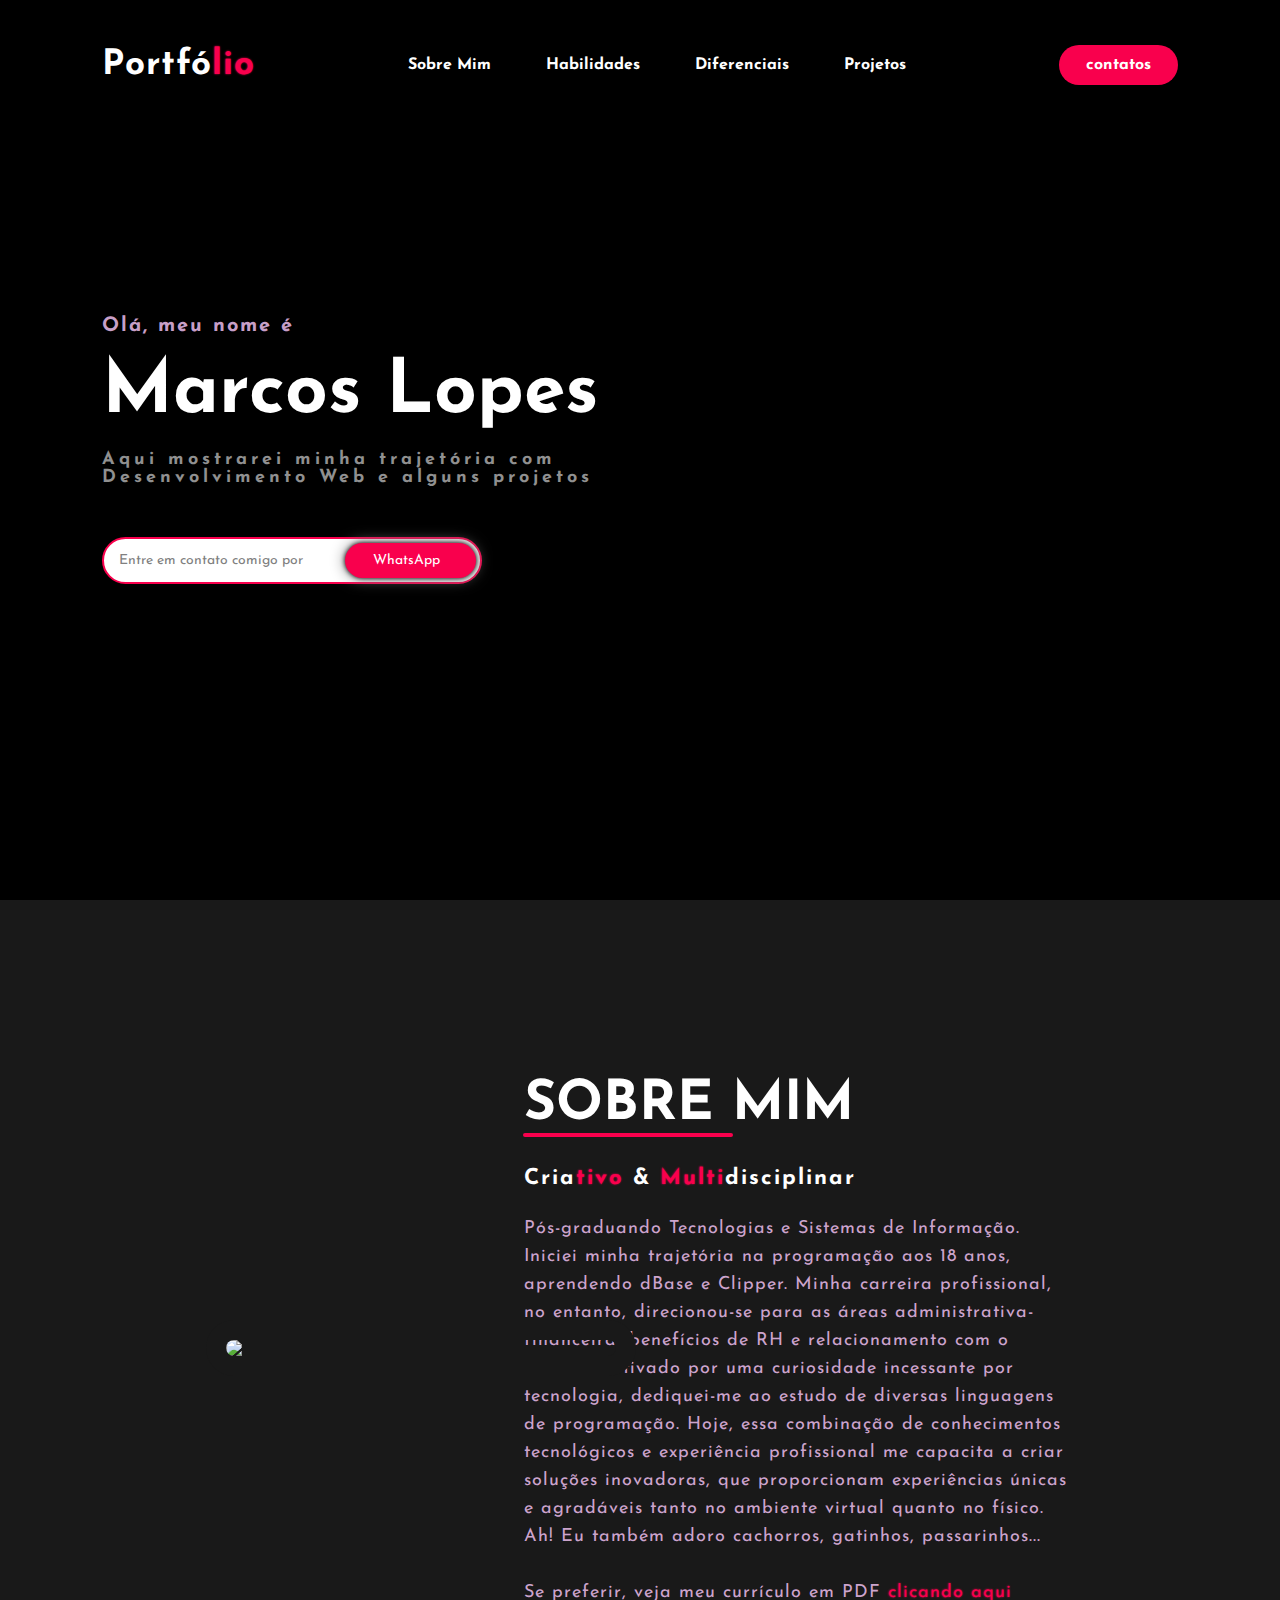
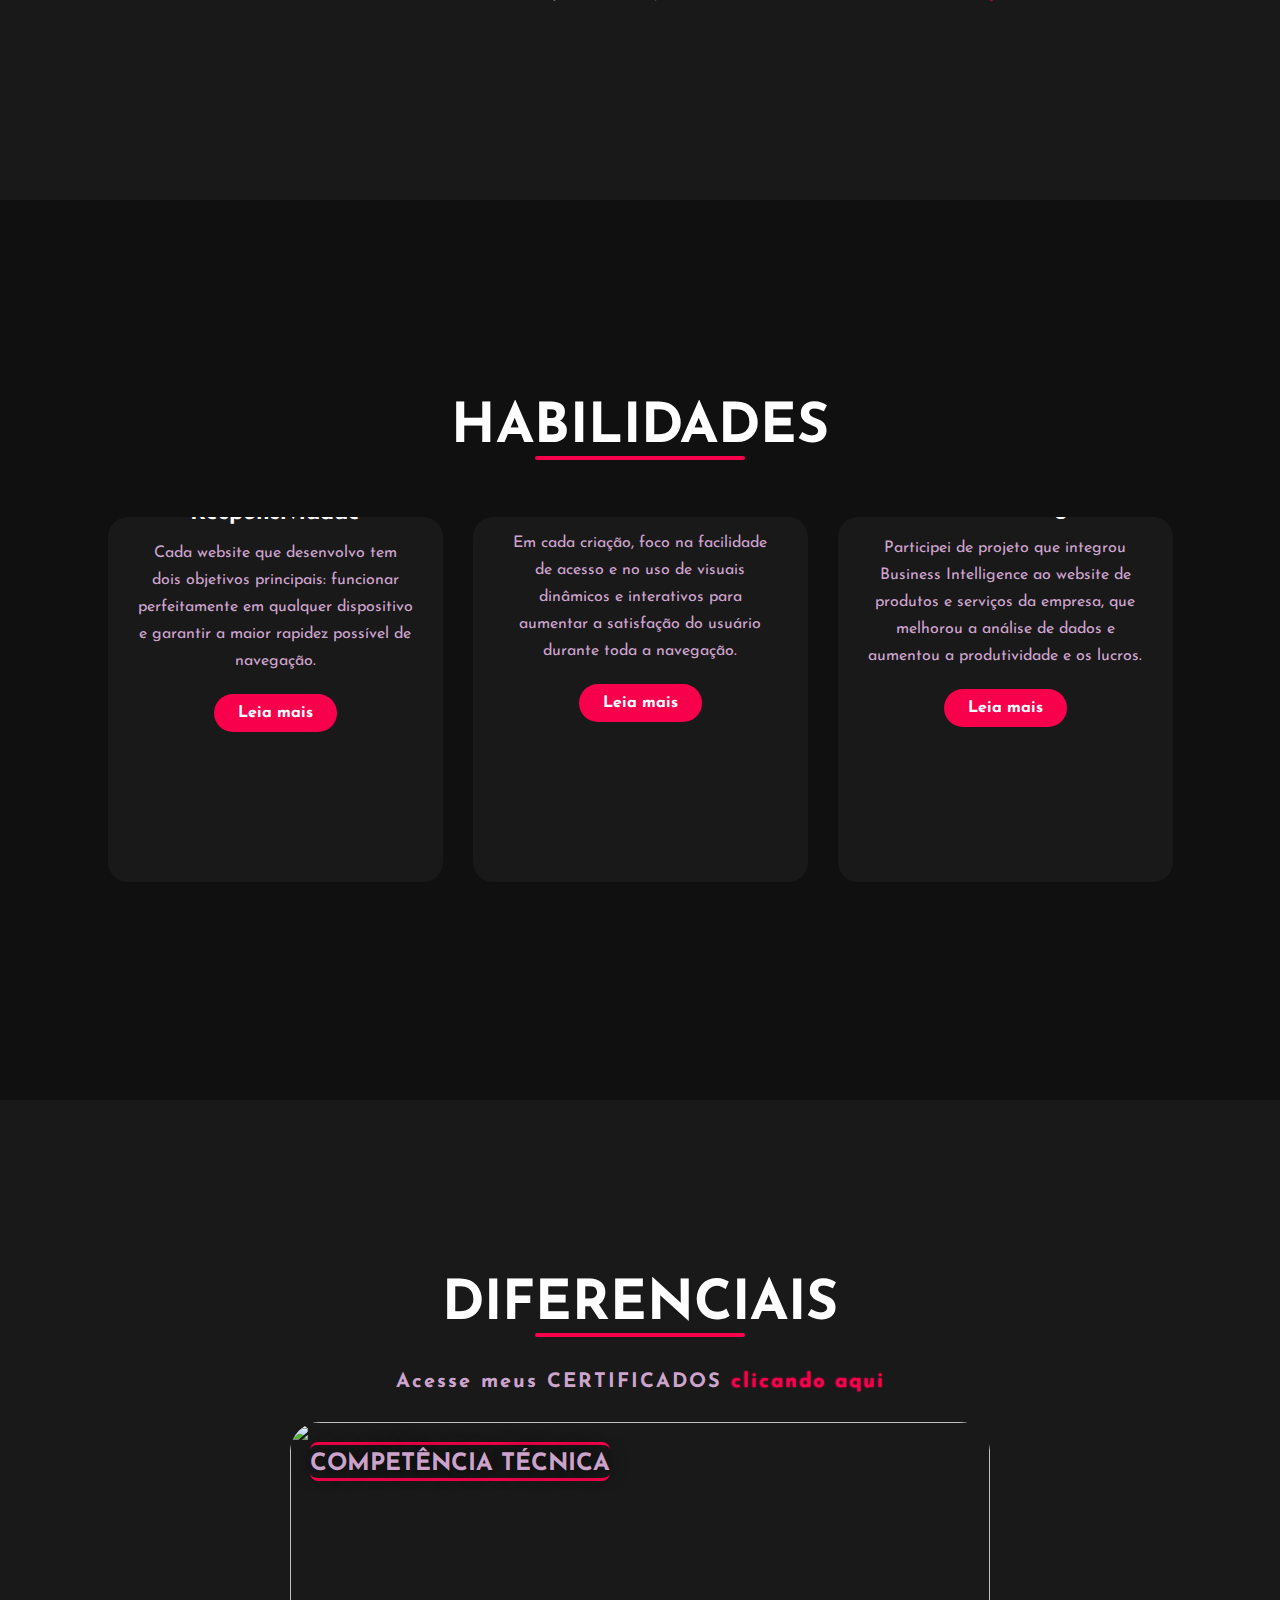
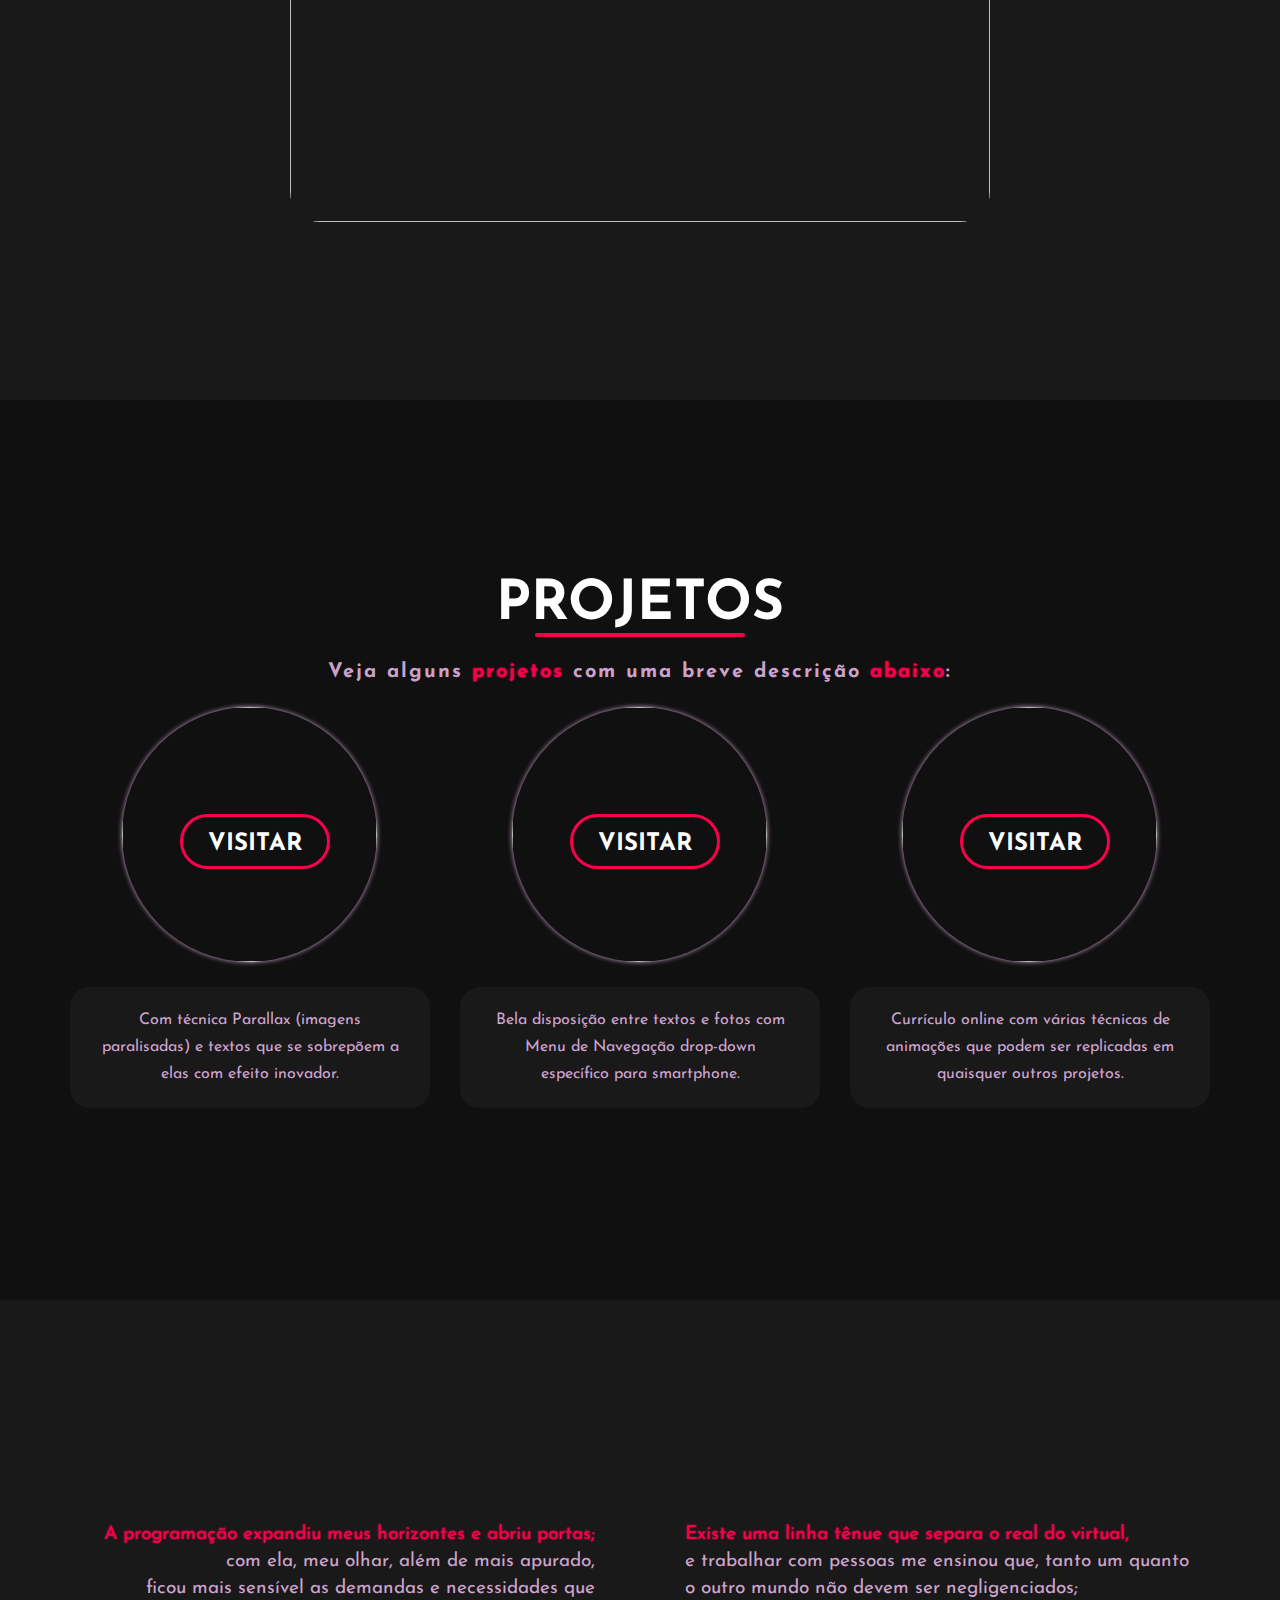
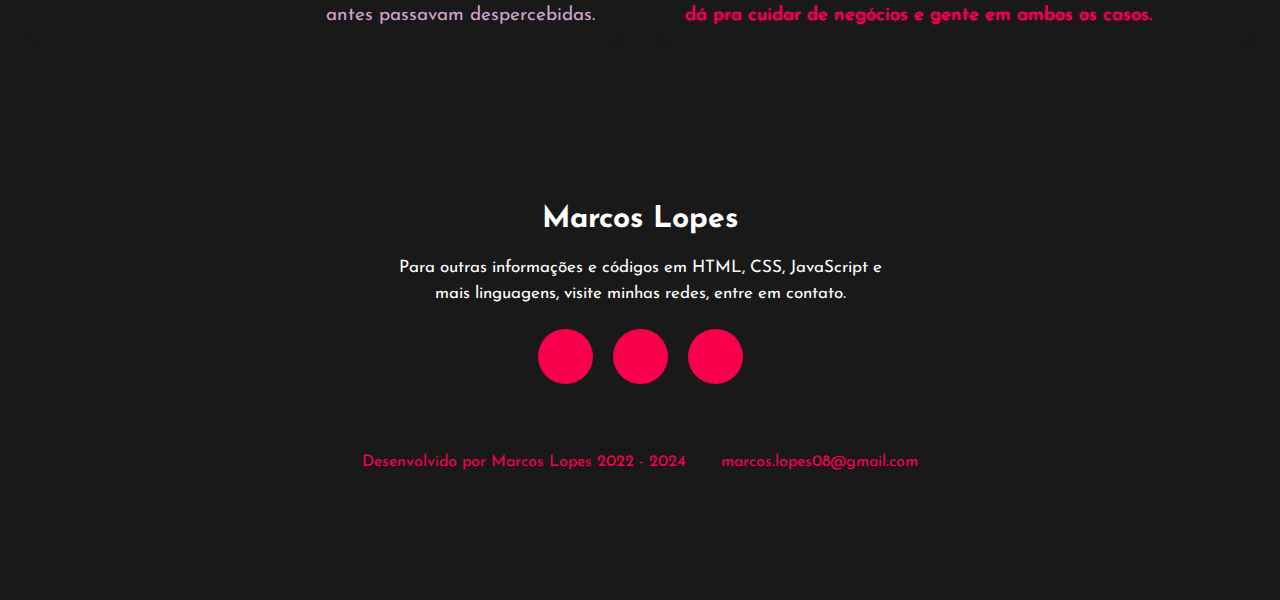
==== index.html @ 146b0357 "Update index.html" ====
<!DOCTYPE html>
<html lang="pt-BR">
<head>
	<title>Portfólio</title>

	<link rel="preconnect" href="https://fonts.gstatic.com">

	<link href="https://fonts.googleapis.com/css2?family=Josefin+Sans:ital,wght@0,100;0,200;0,300;0,400;0,500;0,600;0,700;1,100;1,200;1,300;1,400;1,500;1,600;1,700&display=swap" rel="stylesheet">

	<link rel="stylesheet" href="https://cdnjs.cloudflare.com/ajax/libs/font-awesome/5.15.3/css/all.min.css" integrity="sha512-iBBXm8fW90+nuLcSKlbmrPcLa0OT92xO1BIsZ+ywDWZCvqsWgccV3gFoRBv0z+8dLJgyAHIhR35VZc2oM/gI1w==" crossorigin="anonymous" referrerpolicy="no-referrer" />

	<!-- ALERTA -->
	<link rel="stylesheet" href="https://cdn.jsdelivr.net/npm/sweetalert2@11/dist/sweetalert2.min.css">

	<!-- Abaixo CSS Estilos da Página  -->
	<link rel="stylesheet" href="css/styleSiteFundoPreto.css">

	<!-- Abaixo CSS que controlar Botão VOLTAR AO TOPO -->
	<link rel="stylesheet" href="css/voltarAoTopo.css">
	
	<!-- Abaixo jQuery (Java) que faz o Botão VOLTAR AO TOPO aparecer/desaparecer na rolagem da página -->
	<!-- Não colocar rel="stylesheet" pois dá erro no browser -->
	<link href="java/animacaoBotaoVoltarAoTopo.js">
	
	<!-- Abaixo CSS para Carrossel sobre Parallax -->
	<link rel="stylesheet" href="css/carrossel.css">

	<!-- Abaixo CSS para Nomes/Sobrenomes e Títulos sobre Parallax -->
	<link rel="stylesheet" href="css/titulosCarrossel.css">

	<!-- Abaixo CSS do Botão LUMINOSO no Topo do Site e Boxes de Projetos -->
	<link rel="stylesheet" href="css/botaoLuminoso.css">

	<!-- ALERTA que aparece no fim do site -->
	<link rel="stylesheet" href="css/alerta.css">

</head>
<body>
	<!-- hero Section start - Section 1 - Topo da Página -->
	<div class="hero">
		
		<nav class="navbar">
			<h2 class="logo">Portfó<span>lio</span></h2>
			<ul>
				<li><a href="#about">sobre mim</a></li>
				<li><a href="#service">habilidades</a></li>
				<li><a href="#differentials">diferenciais</a></li>
				<li><a href="#project">projetos</a></li>
			</ul>
			<!-- <a href="#contato" class="btn">contatos</a> --> <!-- Botão Original -->
			<a class="botaoLuminoso" href="#contato" style="--clr:white;">contatos</a>
		</nav>

		<div class="content">
			<h4>Olá, meu nome é</h4>
			<h1 class="custom-text">Marcos Lopes</h1>
			<h3>Aqui mostrarei minha trajetória com<br>
				Desenvolvimento Web e alguns projetos
			</h3>
			<div class="newslatter">
				<!-- href="mailto:marcos.lopes08@gmail.com" colocar link para e-mail não funciona,
					por isso troquei para WhatsApp
						class="botao-email" deixei pra não ter que refazer o CSS -->
				<!-- Substituição da tag input por p, para o texto fica estático -->
				<form>
					<p class="placeholder-text">Entre em contato comigo por</p>
					<!--<input type="mail" name="mail" id="mail" placeholder="Digite seu WhatsApp">-->
					<a class="botao-email" href="https://api.whatsapp.com/send?phone=5511997355410"
						target="_blank" rel="noopener noreferrer" title="Ir para WhatsApp">
						&nbsp;&nbsp;WhatsApp&nbsp;&nbsp;<i class="icones fab fa-whatsapp"></i>&nbsp;&nbsp;</a>
					<!-- Api de e-mail não funciona -->
					<!-- <a class="botao-email" href="mailto:marcos.lopes08@gmail.com"
						target="_blank" rel="noopener noreferrer">Fale comigo</a> -->
				</form>
			</div>
		</div>
		<!-- Coloquei o GIF como background-image no CSS, então está classe não é mais necessária -->
		<!--<div class="gift-control">--> <!-- GIF que substitui Foto background substituindo Section 1 -->
		<!-- GIF feito em: https://postimg.cc/4mtFyxFn/2a344d7f -->
		<!-- Também substituí a tag iframe por img, como uma boa prática nos navagadores -->
		<!-- <div class="gif-control">
			<img class="gif-control-2" src="https://i.postimg.cc/wTbKWtX5/5925-187109675-unscreen.gif" alt="GIF">
		</div> -->
	</div>

	<!-- About section start - Section 2 - Sobre mim -->
	<section class="about" id="about">
		<div class="main">
			<div id="slider"> <!-- controla Foto de Rosto Principal/AVATAR pelo JavaScript trocaAvatar.js -->
				<!-- FOTO 1 - Foto de Rosto Principal - Fundo CINZA -->
				<img class="selected" src="https://thumbs2.imgbox.com/76/85/ePDUS28y_t.png">
				<!-- FOTO 2 - Mangá Japonês ANIME/QUADRINHOS/COMICS - Fundo CINZA - feito no site: https://www.seaart.ai/pt/search/quadrinhos?type=1 -->
				<img src="https://thumbs2.imgbox.com/8c/48/L2emdQ9i_t.png">
				<!-- FOTO 3 - Foto de Rosto Principal - Fundo CINZA -->
				<img src="https://thumbs2.imgbox.com/76/85/ePDUS28y_t.png">
				<!-- FOTO 4 - Pop Art - Andy Wharol - feito no site: https://www.popartstudio.nl/ -->
				<img src="https://thumbs2.imgbox.com/01/64/6gFmAjxf_t.png">
				<!-- FOTO 5 - Foto de Rosto Principal - Fundo CINZA -->
				<img src="https://thumbs2.imgbox.com/76/85/ePDUS28y_t.png">
				<!-- FOTO 6 - Desenho animado PIXAR - Fundo CINZA - feito no site: https://www.seaart.ai/pt/explore/detail/cl0hja14msb513gi8270 -->
				<img src="https://thumbs2.imgbox.com/ac/2b/Fad2Jk7L_t.png" style="position: relative;">
				<!-- FOTO 1 - Foto de Rosto Principal - Fundo Preto -->
				<!-- <img class="selected" src="https://thumbs2.imgbox.com/3e/7e/85lEOOoU_t.png"> -->
				<!-- FOTO 4 - Mangá Japonês ANIME/QUADRINHOS/COMICS - Fundo Preto - feito no site: https://www.seaart.ai/pt/search/quadrinhos?type=1 -->
				<!-- <img src="https://thumbs2.imgbox.com/5e/93/ZVS338DP_t.png"> -->
				<!-- FOTO 5 - Foto de Rosto Principal - Fundo Preto -->
				<!-- <img src="https://thumbs2.imgbox.com/3e/7e/85lEOOoU_t.png"> -->
				<!-- FOTO 6 - Disney Pixar AVATAR (2) - Fundo Preto - feito no site: https://www.seaart.ai/pt/explore/detail/cl0hja14msb513gi8270 -->
				<!-- <img src="https://thumbs2.imgbox.com/d3/ee/3q3CBv2I_t.png" style="position: relative;"> -->
				<!-- FOTO 2 - Disney Pixar AVATAR (1)- Fundo Preto - feito no site: https://www.seaart.ai/pt/explore/detail/cl0hja14msb513gi8270 -->
				<!--<img src="https://thumbs2.imgbox.com/75/cb/g9iOOEa6_t.png">-->
				<!-- FOTO 3 - Foto de Rosto Principal - Fundo Preto -->
				<!--<img src="https://thumbs2.imgbox.com/3e/7e/85lEOOoU_t.png">-->	
			</div>
			<!-- Abaixo Foto de Rosto Principal/AVATAR com Botão que as troca com JavaScript  -->
			<!-- <img id="image" src="https://thumbs2.imgbox.com/5c/4f/3puSbCEk_t.png" style="border-radius: 50px;"> --> <!-- undefined_image-4 - com Inteligência Artificial -->
			<!-- <img id="image" src="https://thumbs2.imgbox.com/7d/25/7jBZDZVV_t.png" style="border-radius: 50px;"> --> <!-- undefined_image-4 - com Inteligência Artificial -->
			<!-- Abaixo Foto de Rosto normal -->
			<!-- <img src="https://thumbs2.imgbox.com/ca/42/YAD9iv9i_t.png" style="border-radius: 50px;"> --> <!-- antiga Foto -->
			<!-- <img src="https://thumbs2.imgbox.com/5c/0d/d5Y4ddot_t.png" style="border-radius: 50px;"> --> <!-- main-reduzida-3 -->
			<!-- <img src="https://thumbs2.imgbox.com/ee/f3/w8hJwK7M_t.png" style="border-radius: 50px;"> --> <!-- main-reduzida-4 -->
		
			<div class="about-text">
				<h2 class="custom-text-2" style="margin-top: 30px;">SOBRE MIM</h2>
				<div class="line-com-recuo"></div> <!-- linha (SUBLINHADO abaixo dos Títulos)-->
				<h5>Cria<span>tivo</span> & <span class="pisca1">Multi</span>disciplinar</h5> <!-- Era Devenvolvedor & Designer -->
				<!-- <p>Desenvolvedor web com foco em front-end. Prezo pelo visual belo e dinâmico em
					cada projeto. Deixo websites mais interativos com animações web, além de designers
					responsivos que tornam a experiência do usuário mais agradável e única, independente
					do dispositivo usado, seja celular, tablet ou computador.
				</p> -->
				<!-- <p>Aos 18 anos aprendi a programar em dBase e Clipper. No entanto, minha carreira profissional
					seguiu-se pelas áreas administrativo-financeira, de benefícios de RH e relacionamento com
					cliente. Curioso em relação à tecnologia, resolvi me desafiar estudando linguagens de
					programação. Hoje, esse aprendizado tecnológico, somado a bagagem profissional que adquiri,
					me dá embasamento para desenvolver soluções que impactem pessoas numa experiência agradável
					e única, tanto no ambiente virtual quanto no físico.
				</p> -->
				<p>Pós-graduando Tecnologias e Sistemas de Informação.
					Iniciei minha trajetória na programação aos 18 anos, aprendendo dBase e Clipper. Minha carreira 
					profissional, no entanto, direcionou-se para as áreas administrativa-financeira, benefícios de RH e 
					relacionamento com o cliente. Motivado por uma curiosidade incessante por tecnologia, dediquei-me 
					ao estudo de diversas linguagens de programação. Hoje, essa combinação de conhecimentos 
					tecnológicos e experiência profissional me capacita a criar soluções inovadoras, que 
					proporcionam experiências únicas e agradáveis tanto no ambiente virtual quanto no físico. <br> 
					Ah! Eu também adoro cachorros, gatinhos, passarinhos...
					<br><br>
					Se preferir, veja meu currículo em PDF
					<!-- link para PDF feito no site https://fliphtml5.com/edit-book/74513165/logo -->
					<!-- Antigo PDF feito no site https://online.fliphtml5.com/pqipr/lwrx/ -->
					<a class="clique-aqui-2" href="https://online.fliphtml5.com/pqipr/pjpg/" target="_blank" rel="noopener noreferrer">
							<span class="clique-aqui-2">clicando aqui</span></a>
					
						<!--<a class="clique-aqui-2" href="https://green-letti-10.tiiny.site" target="_blank" rel="noopener noreferrer">
							<span class="clique-aqui-2">clicando aqui</span></a>-->

						<!--<embed src="../pdf/CV Marcos_Lopes_Atual.pdf" width="100%" height="100%" target="_blank" rel="noopener noreferrer">
							<span class="clique-aqui-2">clicando aqui</span></a>-->

						<!-- Link para OVERLEAF, retirei, é até bom se eu tirar o diretório 'main', mas fica confuso pra quem nunca viu -->
						<!-- <a class="clique-aqui-2" href="https://www.overleaf.com/read/hxycbrzmzrkd#7ecd09" target="_blank" rel="noopener noreferrer">
							<span class="clique-aqui-2">clicando aqui</span></a> -->

						<!-- Link para DropBox, retirei porque precisa de um breve cadastro pra visualizar -->
						<!--<a class="clique-aqui-2" href="https://www.dropbox.com/scl/fi/g2i9a52rcytsm00635uhb/CV-Marcos_Lopes_Atual.pdf?rlkey=5wyxu2h933d3cbnydljt975qq&st=aplku51k&dl=0" target="_blank" rel="noopener noreferrer">
							<span class="clique-aqui-2">clicando aqui</span></a> -->
				</p>
				<!-- <a href="https://api.whatsapp.com/send?phone=5511997355410">
					<button type="button">Enviar WhatsApp</button></a> -->
				
				<!-- Botão abaixo muda minha Foto com Foto Principal com AVATAR Pixar -->
					<!--<button onClick="changeImage()">Mudar Foto/Avatar</button> -->
			</div>
		</div>
	</section>

	<!-- service section start - Section 3 - Habilidades -->
	<section class="service" id="service">

		<div class="title">
			<h2 class="custom-text-2">HABILIDADES</h2>
			<div class="line"></div> <!-- linha (SUBLINHADO abaixo dos Títulos)-->
		</div>

		<div class="box">
			<div class="card"> 
				<!-- disponível em: https://www.w3schools.com/icons/fontawesome5_icons_payment_shopping.asp -->
				<!-- Era class="fas fa-bars" -->
				<i class="fas fa-mobile-alt pisca1" style="margin-left:-75px;margin-bottom:-60px;font-size:36px;"></i> 
				<i class="fas fa-tablet-alt pisca2" style="margin-left:70px;margin-bottom:-60px;font-size:44px;"></i>
				<i class="fas fa-desktop pisca3" style="font-size:52px;margin-bottom:10px;"></i>
				<h5>Responsividade</h5>
				<div class="pra">
					<p>Cada website que desenvolvo tem dois objetivos principais: 
						funcionar perfeitamente em qualquer dispositivo e garantir 
						a maior rapidez possível de navegação.
					</p>

					<p style="text-align: center;">
						<a class="button" href="pages/pagina1.html" target="_blank"
							rel="noopener noreferrer">Leia mais</a>
					</p>
				</div>
			</div>

			<div class="card">
				<!-- Era class="far fa-user" / fas fa-paint-roller (pincél-rolo) / far fa-lightbulb (lâmpada) -->
				<i class="fas fa-user-friends pisca1" style="margin-left:-25px;margin-bottom:-70px;font-size:58px;"></i> 
				<i class="far fa-thumbs-up pisca2" style="margin-left:90px;font-size:35px;"></i>
				<h5>Design</h5>
				<div class="pra">
					<p>Em cada criação, foco na facilidade de acesso e no uso de visuais 
						dinâmicos e interativos para aumentar a satisfação do usuário 
						durante toda a navegação.
					</p>

					<p style="text-align: center;">
						<a class="button" href="pages/pagina2.html" target="_blank"
							rel="noopener noreferrer">Leia mais</a>
					</p>
				</div>
			</div>

			<div class="card">
				<!-- Era class="far fa-bell" -->
				<i class="fas fa-chart-line pisca3" style="margin-left:-25px;margin-bottom:-90px;margin-top:20px;font-size:64px;"></i>
				<i class="far fa-money-bill-alt pisca1" style="margin-left:90px;margin-bottom:50px;font-size:30px;"></i>
				<h5>Business Intelligence</h5>
				<div class="pra">
					<p>Participei de projeto que integrou Business Intelligence 
						ao website de produtos e serviços da empresa, que melhorou a 
						análise de dados e aumentou a produtividade e os lucros.
					</p>

					<p style="text-align: center;">
						<a class="button" href="pages/pagina3.html" target="_blank"
							rel="noopener noreferrer">Leia mais</a>
					</p>
				</div>
			</div>
		</div>

	</section>

	<!-- Contact Me - Section 4 - Diferenciais - Contacte-me -->
	<section class="contact-me" id="differentials">

		<div class="title">
			<h2 class="custom-text-2" style="margin-top: 20px;">DIFERENCIAIS</h2>
			<div class="line"></div> <!-- linha (SUBLINHADO abaixo dos Títulos)-->
		</div>

			<h4 style="text-align: center; margin-top: -5px; margin-bottom: 20px;">Acesse meus CERTIFICADOS
				<a class="clique-aqui-2" href="pages/pagina4.html" target="_blank" rel="noopener noreferrer">
					<span class="clique-aqui-2">clicando aqui</span></a></h4>

		<!-- CARROSSEL - início do controle deslizante de imagem (image slider start)-->
		<div class="controle-deslizante" style="margin-top: 10px;"> <!-- ERA class="slider" -->
					
			<div class="slides">
				
				<!--início dos botões de controle (radio buttons start)-->
				<input type="radio" name="radio-botao" id="radio1">
				<input type="radio" name="radio-botao" id="radio2">
				<input type="radio" name="radio-botao" id="radio3">
				<input type="radio" name="radio-botao" id="radio4">
				<!--fim dos botões de controle (radio buttons end)-->
			
				<!--início das imagens do slide (slide images start)-->
				<div class="slide-carrossel first">
					<img src="https://thumbs2.imgbox.com/e0/3a/SpDka1Yk_t.png" style="position: absolute;"
						alt=""> <!-- style="position: absolute;" Fundamental para o Texto ficar em cima da foto -->
					<h1 class="titulo2-2">
						<span>competência técnica</span></h1>
				</div>
				<div class="slide-carrossel">
					<img src="https://thumbs2.imgbox.com/be/38/LokG6FOr_t.jpg" style="position: absolute;"
						alt=""> <!-- style="position: absolute;" Fundamental para o Texto ficar em cima da foto -->
					<h1 class="titulo2-2">
						<span>pensamento crítico</span></h1>
				</div>
				<div class="slide-carrossel">
					<img src="https://thumbs2.imgbox.com/f8/93/fUIYEemT_t.jpg" style="position: absolute;"
						alt=""> <!-- style="position: absolute;" Fundamental para o Texto ficar em cima da foto -->
					<h1 class="titulo2-2">
						<span>senso de equipe</span></h1>
				</div>
				<div class="slide-carrossel">
					<img src="https://thumbs2.imgbox.com/17/55/bv8fM6tt_t.jpg" style="position: absolute;"
						alt=""> <!-- style="position: absolute;" Fundamental para o Texto ficar em cima da foto -->
					<h1 class="titulo2-2">
						<span>foco em resultados</span></h1>
				</div>
				<!--fim das imagens do slide (slide images end)-->

				<!--início da navegação automática (automatic navigation start)-->
				<div class="navegacao-automatica">
					<div class="auto-botao1"></div>
					<div class="auto-botao2"></div>
					<div class="auto-botao3"></div>
					<div class="auto-botao4"></div>
				</div>
				<!--fim da navegação automática (automatic navigation end)-->

			</div>

			<!--início da navegação manual (manual navigation start)-->
			<div class="navegacao-manual">
				<label for="radio1" class="manual-botao"></label>
				<label for="radio2" class="manual-botao"></label>
				<label for="radio3" class="manual-botao"></label>
				<label for="radio4" class="manual-botao"></label>
			</div>
			<!--fim da navegação manual (manual navigation end)-->

		</div>
		<!--fim do controle deslizante de imagem (image slider end)-->

	</section>

	<!-- service section start - Section 5 - Projetos -->
	<section class="service" id="project">

		<div class="title">
			<h2 class="custom-text-2">PROJETOS</h2>
			<div class="line"></div> <!-- linha (SUBLINHADO abaixo dos Títulos)-->
		</div>

		<h4 style="text-align: center; margin-top: -15px; margin-bottom: 25px;">Veja alguns<span>
			projetos</span> com uma breve descrição <span>abaixo</span>:</h4>

		<div class="box-projeto">
			<!-- Box 1 - Projeto Moon Light - Projeto Viagem Cidades -->
			<div class="card-projeto">
				<img class="foto-projeto" src="https://thumbs2.imgbox.com/d2/23/ZJR6Vbf5_t.jpg" alt="">
				<a class="botaoLuminosoProjetos" href="https://marcoslopes08.github.io/projetoViagemCidades/"
					style="--clr:white; position:absolute;" target="_blank" rel="noopener noreferrer">visitar</a>
				<div class="card pra-texto-projeto">
					<p>Com técnica Parallax (imagens paralisadas) e textos
						que se sobrepõem a elas com efeito inovador.
					</p>
				</div>
			</div>
			<!-- Box 2 - Projeto Site Viagem -->
			<div class="card-projeto">
				<img class="foto-projeto" src="https://thumbs2.imgbox.com/f7/f9/4YlrhbFN_t.jpg" alt="">
				<a class="botaoLuminosoProjetos" href="https://marcoslopes08.github.io/projetoViagemComMenuParaCelular/"
					style="--clr:white; position: absolute;" target="_blank" rel="noopener noreferrer">visitar</a>
				<div class="card pra-texto-projeto">
					<p>Bela disposição entre textos e fotos com
						Menu de Navegação drop-down específico
						para smartphone.
					</p>
				</div>
			</div>
			<!-- Box 3 - Projeto Curriculo -->
			<div class="card-projeto">
				<img class="foto-projeto" src="https://thumbs2.imgbox.com/78/29/C4qyj0SA_t.jpg" alt="">
				<a class="botaoLuminosoProjetos" href="https://marcoslopes08.github.io/projetoCurriculo/"
					style="--clr:white; position: absolute;" target="_blank" rel="noopener noreferrer">visitar</a>
				<div class="card pra-texto-projeto">
					<p>Currículo online com várias técnicas
						de animações que podem ser replicadas em quaisquer outros projetos.
					</p>
				</div>
			</div>
		</div>

	</section>

	<!-- Section 6 - Rodapé (footer)-->
	<section class="contact-me" id="contato">
		
		<div class="box-rodape">
			<div class="card-rodape">
				<div class="card pra-texto-rodape" style="text-align: right;">
					<p><span>A programação expandiu meus horizontes e abriu portas;</span><br>
						com ela, meu olhar, além de mais apurado, <br>
						ficou mais sensível as demandas e necessidades que <br>
						antes passavam despercebidas.
					</p>
				</div>
			</div>
			<div>
				<!-- <div>
					<img class="foto-rodape" src="https://thumbs2.imgbox.com/b0/08/7W8zxWXU_t.png" alt="">
				</div> -->
			</div>
			<div class="card-rodape">
				<div class="card pra-texto-rodape" style="text-align: left;">
					<p><span>Existe uma linha tênue que separa o real do virtual,</span><br>
						e trabalhar com pessoas me ensinou que, tanto um quanto <br>
						o outro mundo não devem ser negligenciados; <br>
						<span>dá pra cuidar de negócios e gente em ambos os casos.</span>
					</p>
				</div>
			</div>
		</div>

		<footer>
			<p>Marcos Lopes</p>
			<p>Para outras informações e códigos em HTML, CSS, JavaScript e
				mais linguagens, visite minhas redes, entre em contato.</p>
			<div class="social">
				<a href="https://github.com/marcoslopes08" target="_blank" rel="noopener noreferrer" title="Meu GitHub">
					<i class="fab fa-github"></i></a>
				<a href="https://www.linkedin.com/in/marcos-lopes-982616215/" target="_blank" rel="noopener noreferrer" title="Meu LinkedIn">
					<i class="fab fa-linkedin"></i></a>
				<!-- <a href="https://web.facebook.com/marcos.lopes.1614/" target="_blank" rel="noopener noreferrer" title="Facebook">
					<i class="fab fa-facebook-f"></i></a> -->
				<a href="https://api.whatsapp.com/send?phone=5511997355410" target="_blank" rel="noopener noreferrer" title="Meu WhatsApp">
					<i class="icones fab fa-whatsapp"></i></a>
			</div>
			<p class="end">Desenvolvido por Marcos Lopes 2022 - 2024&nbsp;&nbsp;&nbsp;&nbsp;&nbsp;&nbsp;
				marcos.lopes08@gmail.com
			</p>
		</footer>
		
	</section>

	<a href="#" class="voltarAoTopo">
		<img class="voltarAoTopo" src="https://thumbs2.imgbox.com/0d/fd/60xmUP4b_t.jpg"
			title="Topo da Página" alt="Voltar ao Topo"/>
	</a>
	
	<!-- BLOQUEADO - Ajax jQuery - VERSÃO OBSOLETA -->
	<!--<script src="https://ajax.aspnetcdn.com/ajax/jQuery/jquery-1.6.3.min.js"></script>-->
	
	<!-- BLOQUEADO - Abaixo - jQuery (necessário para Pluguins de JavaSript no Bootstrap) -->
	<script src="https://ajax.googleapis.com/ajax/libs/jquery/2.0.0/jquery.min.js"></script>
	<!-- Acima BIBLIOTECAS para controlar o BOTÃO Voltar ao Topo -->

	<!-- Abaixo, jQuery (JavaScript) que faz Botão VOLTAR AO TOPO aparecer/desaparecer na rolagem da página -->
	<script src="java/animacaoBotaoVoltarAoTopo.js"></script>
	<!-- Acima, jQuery (Java) que faz Botão VOLTAR AO TOPO aparecer/desaparecer na rolagem da página -->
	
	<!-- javaScript para controlar Carrossel - Sobre mim -->
    <script src="java/carrossel.js"></script>

	<!-- javaScript para controlar Botão "Voltar" dentro das Página 1, 2 e 3 -->
	<!-- Em 25/11/22 resolvi tirar este comando, pois o JavaScript abaixo não deixa voltar -->
	<!-- <script>
		function voltar() {
			window.history.back();
		}
	</script> -->

	<!-- javascript abaixo abre qualquer tag <a></a> em uma nova aba em branco -->
	<!-- <script>
        $(document).on('click', 'a', function(e){
            e.preventDefault();
            var url = $(this).attr('href');
            window.open(url, '_blank');
        });
    </script> -->

	<!-- <script>
		function abrirJanela(link) {
			var novaJanela = window.open("about:blank", link.target);
			novaJanela.blur();
			window.focus();
			novaJanela.location.href = link.href;
			return false;
		}
	</script> -->

	<!-- javascript evita que navegadores mais antigos abram abas maliciosas com target="_blank" -->
	<!-- Retirei esse JavaScript porque ele abria Página em Branco, como se fosse erro no browser -->
    <!--<script>
        var otherWindow = window.open();
        otherWindow.opener = null;
        otherWindow.location = url;
    </script>-->

	<!-- javascript para Trocar Foto Principal por AVATAR Pixar - SOBRE MIM -->
	<!--<script>
			var image = document.getElementById("image");
			setInterval(function changeImage(){
			if(image.src === "https://thumbs2.imgbox.com/5c/4f/3puSbCEk_t.png"){
				image.src = "https://thumbs2.imgbox.com/7d/25/7jBZDZVV_t.png";
			}
			else if(image.src === "https://thumbs2.imgbox.com/7d/25/7jBZDZVV_t.png"){
				image.src = "https://thumbs2.imgbox.com/5c/4f/3puSbCEk_t.png";
			}
		}, 3000);
	</script> -->

	<!-- javaScript para Trocar Foto Principal por AVATAR Pixar - Sobre mim -->
    <script src="java/trocaAvatar.js"></script>

	<!-- JavaScript para detectar Touch Screen no Mobile, modo responsivo -->
    <script>
        function detectTouchDevice() {
            return (('ontouchstart' in window) ||
            (navigator.maxTouchPoints > 0) ||
            (navigator.msMaxTouchPoints > 0));
        }
        detectTouchDevice()
    </script>

	<!-- ALERTA -->
	<!--<script src="https://cdn.jsdelivr.net/npm/sweetalert2@11"></script>-->
	<script src="https://cdn.jsdelivr.net/npm/sweetalert2@11/dist/sweetalert2.min.js"></script>

	<script src="java/alerta.js"></script>

</body>
</html>
---- css/styleSiteFundoPreto.css ----
/* CSS Site Fundo Preto */
*{
	padding: 0; /* zera todos os espaços dentro da Tela */
	margin: 0; /* zera todas as margens */
	box-sizing: border-box; /* cria um box */
	/*background-color: gold;*/ /* teste para ver se existem espaços entre colunas etc */
}

body, html { /* a função "Rolagem Suave" não funciona no Microsoft Edge (antigo Internet Explorer) */   
    scroll-behavior: smooth; /* suaviza a rolagem em todo o site, quando o Menu 
								(Projetos/Certificados/Sobre mim/Contato) for clicado */
    overflow-x: hidden; /* evita que o conteúdo extrapole as margens */
	font-family: 'Josefin Sans', sans-serif; /* fonte */
}

.hero { /* Section 1 - Topo da Página */
	height: 100vh; /* ocupará toda a altura da Tela */
	width: 100vw; /* Era 100% - ocupará toda a largura da Tela */
	background-image: url("https://i.postimg.cc/wjjYqLb7/ezgif-com-animated-gif-maker-300-quadros-7segundos-delay.gif"); /* /* GIF 300 quadros - 7 segundos de delay - atraso */ 
	/*background-image: url("https://i.postimg.cc/wTbKWtX5/5925-187109675-unscreen.gif"); */ /* GIF 300 quadros - 3 segundos de delay - atraso */
	/*background-image: url("https://i.postimg.cc/wTbKWtX5/5925-187109675-unscreen.gif");*/ /* GIF 300 quadros - 3 segundos de delay - atraso */
	/* background-image: url("https://thumbs2.imgbox.com/82/18/aEgFFd5X_t.png"); */ /* background-sunscreen3 - Antiga Foto mais escura */
	/* background-image: url("https://thumbs2.imgbox.com/a0/ac/cb7P30zH_t.jpg"); */ /* background-sunscreen */
	/* background-image: url("https://thumbs2.imgbox.com/7b/67/qKDi8eaM_t.jpg"); */ /* background-sunscreen-novo */
	/* background-image: url("https://thumbs2.imgbox.com/e0/1c/DUXqAtQy_t.jpg"); */ /* background - foto centralizada */
	background-size: 85vw; /* Era cover = ocupa todos os espaços 
							90vw = diminui o tamanho da Foto para ficar abaixo do MENU */
	background-position: 420px 60px; /* Era center; centraliza a Foto 
										420px = dá um espaço para a direita na Foto
										60px = dá um espaço na margem direita superior na Foto
										margin-right não funciona */
	background-color: black;  /* mesma cor de fundo do GIF */
	background-repeat: no-repeat; /* a Foto não será repetida */	

	/* background-image: sepia(50%); */ /* aplica Sépia na Foto */
	/* EXEMPLOS que fazem links clicáveis abrir página em branco:
	<a href="https://imgbox.com/cb7P30zH" target="_blank">
	<img src="https://thumbs2.imgbox.com/a0/ac/cb7P30zH_t.jpg" alt="image host"/></a>
	<a href="https://imgbox.com/qKDi8eaM" target="_blank">
	<img src="https://thumbs2.imgbox.com/7b/67/qKDi8eaM_t.jpg" alt="image host"/></a>  */
}

nav { /* Menu de Navegação - Section 1 - Topo da Página */
	display: flex; /* permite que Logo/Menu/Botão Inscreva-se sejam manipulados dentro do Container */
	align-items: center; /* centraliza todos os elementos Logo/Menu/Botão Inscreva-se em linha HORIZONTALMENTE */
	justify-content: space-between; /* dá espaçamento igual entre Logo/Menu/Botão Inscreva-se dentro do Container */
	padding-top: 45px; /* espaçamento do Logo/Menu/Botão Inscreva-se na margem Superior da Tela */
	padding-left: 8%; /* espaçamento do Logo na margem Esquerda da Tela */
	padding-right: 8%; /* espaçamento do Botão Inscreva-se na margem Direita da Tela */
}

.logo { /* Classe - Logo (Portifólio) - Section 1 - Topo da Página */
	color: white; /* cor do Logo (Portifólio) */
	font-size: 35px; /* tamanho da Fonte do Logo (Portifólio) */
	letter-spacing: 1px; /* espaçamento entre as letras do Logo (Portifólio) */
	cursor: auto; /* cursor aparecerá como traço normal, não será clicável */
}

span {
	color: #f9004d; /* Era #f9004d - cor que será aplicada no Logo (Portifólio) mais precisamente nas letras L I O  
                      e em todas as tags <span>  */
	text-shadow: 0 0 2px #f9004d; /* Aumenta o destaque nas palavras: 
									PortfóLIO, LOPES, CRIAtivo & MULTIdiciplinar 
									... clicando aqui, ...projetos...abaixo:, A programação expandiu meus horizontes...
									Existe uma linha tênua..., dá para cuidar de gente...
									Pagina1 - ResponsiviDADE
									Pagina2 - DesiGN
									Pagina3 - Business IntelligENCE
									Pagina4 - ... e navegue entre meus CERTIFICADOS*/
}

/* Troca a cor da Letras em (Marcos Lopes, Sobre Mim, Habilidades, Diferenciais, Projetos) */
.custom-text span, .custom-text-2 span {
    transition: color 0.5s, text-shadow 0.5s; /* Transição suave para cor e sombra */
}

nav ul li { /* Menu (Sobre mim/Habilidades/Diferenciais/Projetos/Contactos) - Section 1 - Topo da Página */
	list-style-type: none; /* (TEORICAMENTE NÃO SERVE PRA NADA)
                                retira o pontinho que, por padrão, vem com a tag <li> */
	display: inline-block; /* coloca todos os elementos do Menu um ao lado do outro (em linha) */
	padding: 10px 25px; /* 10px = espaçamento do Menu em relação a margem Superior da Tela
                            25px = espaço entre todos os itens do Menu 
                           (Sobre mim/Habilidades/Diferenciais/Projetos/Contactos) */
}

nav ul li a { /* Menu (Sobre mim/Habilidades/Diferenciais/Projetos/Contactos) - Section 1 - Topo da Página */
	color: white; /* cor da Fonte do Menu (Sobre mim/Habilidades/Diferenciais/Projetos/Contactos) */
	text-decoration: none; /* retira o sublinhado que vem como padrão */
	font-weight: bold; /* NEGRITO */
	text-transform: capitalize; /* coloca a primeira letra sempre em Caixa Alta */
}

nav ul li a:hover { /* Menu (Sobre mim/Habilidades/Diferenciais/Projetos/Contactos) - Section 1 - Topo da Página */
	color: #f9004d; /* cor da Fonte do Menu (Sobre mim/Habilidades/Diferenciais/Projetos/Contactos) */
	transition: .4s; /* tempo que levará para APARECER/DESAPARECER a cor dos Botões do Menu
						quando o mouse for posicionado sobre eles */
}

/* Este Botão foi substituído por outro Luminoso */
btn { /* Classe - Botão Contatos */
	background-color:#f9004d; /* cor de Fundo do Botão */
	color: white; /* cor da Fonte */
	text-decoration: none; /* retira o sublinhado que vem como padrão */
	border: 2px solid transparent; /* 2px = expessura da borda criada em volta do Botão
									solid = precisa ser colocado para o 'hover' abaixo funcionar
							  transparent = precisa ser colocado senão aparecerá uma borda Branca antes do 'hover' */
	font-weight: bold; /* NEGRITO */
	padding: 10px 25px; /* 10px = espaçamento das margens Superior/Inferior
                           25px = espaçamento entre margem Direita/Esquerda em relação ao Texto */
	border-radius: 30px; /* arredondamento das bordas */
	/* transition: transform .4s ease-in-out;  *//* tempo que levará para APARECER/DESAPARECER a cor dos Botões do Menu
								  quando o mouse for posicionado sobre eles */
	transition: transform .9s ease-in-out; /* causa uma impressão visual "de flutuação" quando o mouse for colocado sobre o video 
											  "ease-in-out" especifica um efeito de transição com início lento, depois rápido, depois termina lento */
}

/* Este Botão foi substituído por outro Luminoso */
btn:hover { /* Classe - Botão Contatos */
	transform: scale(1.2); /* aumenta o tamanho do Botão quando o mouse for posicionado sobre ele */
}

.content { /* Classe - Conteúdo (Olá, meu nome é... Marcos Lopes... Sou Desenvolvedor Web... - Section 1 - Topo da Página */
	position: absolute; /* força a centralização do Texto no centro da página, seguindo os comandos abaixo
						   relative = não funciona neste caso, faz o Texto ficar bem mais abaixo */
	top: 50%; /* espaçamento entre o Topo da Página e o meio dela */
	left: 8%; /* espaçamento que alinha o Texto com o Logo (Portifólio) na margem Esquerda da Tela */
	transform: translateY(-50%); /* deve ter o mesmo valor de 'top: 50%' para centralizar o Texto 
									exatamente no centro da página */
}

.content h3 { /*  Classe - Aqui mostrarei minha trajetória como... - Section 1 - Topo da Página */
	font-size: 18px; /* aumenta o tamanho da Fonte na tag <h3> */
	letter-spacing: 4px; /* espaçamento entre as letras */
	color: #909090; /* Cor da Fonte */
}

h1 { /* Classe - Conteúdo (Olá, meu nome é... Marcos Lopes... Sou Desenvolvedor Web... */
	color: white; /* cor da Fonte no Texto 'Marcos Lopes' */
	margin: 20px 0px 20px; /* 20px = espaçamento entre 'Marcos Lopes' e o Texto acima (Olá, meu nome é) 
							   0px = zera o espaçamento entre 'Marcos Lopes' e a margem Esquerda da Tela
							  20px = espaçamento entre 'Marcos Lopes' e o Texto abaixo (Sou Desenvolvedor Web) */
	font-size: 75px; /* aumenta o tamanho da Fonte na tag <h1> */
}

h3 { /* Classe - Conteúdo (Olá, meu nome é... Marcos Lopes... Sou Desenvolvedor Web... */
	color: white; /* cor da Fonte no Texto 'Sou Desenvolvedor Web' */
	font-size: 25px; /* aumenta o tamanho da Fonte na tag <h3> */
	margin-bottom: 50px; /* espaçamento entre Texto 'Sou Desenvolvedor Web' e box para INPUT de e-mail */
}

h4 { /* Classe - Conteúdo (Olá, meu nome é... Marcos Lopes... Sou Desenvolvedor Web... */
	color: #fcfc; /* cor da Fonte no Texto 'Olá, meu nome é' */
	letter-spacing: 2px; /* espaçamento entre as LETRAS no Texto 'Olá, meu nome é' */
	font-size: 20px; /* aumenta o tamanho da Fonte na tag <h4> */

}

.newslatter form { /* Classe Pai - Formulário 'Digite seu e-mail' e 'Fale comigo' - Section 1 - Topo da Página */
	width: 380px; /* largura do Box para Digitar E-mail */
	max-width: 100%; /* largura do Box para Digitar E-mail sempre será de 380px (no máximo) */
	position: relative; /* será responsivo */
}

/* Substituição da tag input (no html) por uma classe .placeholder-text, para o texto fica estático */
.newslatter form .placeholder-text { /* Era = .newslatter form input:first-child - Classe Filha - Formulário 'Digite seu e-mail' */
	display: inline-block; /* na mesma linha */
	width: 100%; /* largura */
	padding: 14px 130px 14px 15px; /* 14px = espaçamento entre o E-mail e a Margem Superior dentro do Box
								  	 130px = espaço dentro do Box para digitar E-mail 
									  14px = espaçamento entre o E-mail e a Margem Inferior dentro do Box
									  15px = espaçamento entre a Margem Esquerda dentro do Box e E-mail */
	border: 2px solid #f9004d; /* 2px = expessura da borda ao redor dentro do Box
								  solid = precisa ser 'solid' para a borda aparecer
								  cor da Borda ao redor do Box */
	outline: none; /* garante que quando o E-mail for digidado, não aparecerá borda adicionar em volta do Box */
	border-radius: 30px; /* arredondamento das bordas */
	background-color: white; /* cor de Fundo do Botão */
	color: gray; /* cor da Fonte no Texto 'Entre em contato por' */
	font-size: 14px; /* tamanho da Fonte */
}

.botao-email { /* Era = .newslatter form input:last-child - transformei em um Botão para E-mail
				  Classe Filha - Formulário 'Vamos começar' BOTÃO dentro do Box - Section 1 - Topo da Página */
	position: absolute; /* posição absoluta dentro do Box */
	display: inline-block; /* posiciona na mesma linha */
	/* outline: none; */ /* retira sublinhado 
							este comando não é necessário aqui, pois transformei a tag <form> em um
							Botão clicável para enviar e-amil*/
	border: none; /* retira bordas do BOTÃO dentro do Box */
	padding: 10px 20px; /* 10px = margens Superior/Inferior
						   20px = espaçamento nas laterais */
	border-radius: 30px; /* arredondamento das bordas do BOTÃO dentro do Box */
	background-color: #f9004d; /* cor de Fundo do Botão */
	color: white; /* cor da Fonte */	
	box-shadow: 0px 0px 5px #000, 0px 0px 15px #858585; /* 0px 0px 5px = forma uma LINHA ao redor do Botão
                                                              0px 0px 15px = forma sombreamento */
	top: 6px; /* faz o Botão 'Vamos começar' ficar alinhado dentro do Box */ 
	right: 6px; /* faz o Botão ENTRAR dentro do Box 
			       O Botão 'Vamos começar' está alinhado a direita do Box 'Digite seu e-mail' 
	               right: 6px faz este Botão 'Vamos começar' ir para esquerda */
	cursor: pointer; /* cursor aparecerá como dedo apontando */
	text-decoration: none; /* retira o sublinhado que vem como padrão */
	font-size: 14px; /* Era font-size: small; - diminui o tamanho da Fonte */
}

.about { /* Section 2 about - Sobre mim */
	width: 100vw; /* Era 100% - ocupará toda a largura da Section Sobre mim */
	height: 100vh; /* 100vh = se for colocado esse valor, quando a Tela entrar no Modo Responsivo
							haverá um espaço vazio muito grande entre Texto e próxima Section */
	padding: 40px 0px; /* Era 50px, Era 40px = espaçamento Superior/Inferior entre a Foto e as 
						  Section 1 (acima) e Section 3 (abaixo)
						   0px = deixa a Foto rente a margem Esquerda da Tela */
	background-color: #191919; /* cor de Fundo - Cinza GRAFITE */
	align-content: center; /* centraliza Foto de Perfil e Texto Sobre Mim no meio da página */
	justify-content: center; /* justifica e centraliza */
}

.about img { /* Section 2 about - Sobre mim */
	height: auto; /* altura da Foto na tag <img> */
	width: 430px; /* largura da Foto na tag <img> */
	/* border-radius: 30px; */ /* arredondamento das bordas */ 
								/* este comando não é necessário aqui Pois coloquei um 
								border-radius: em cada Foto dentro do HTML para dar espaço 
								entre o Texto e as Fotos no Modo Responsivo */
	border: 20px solid #191919; /* Era 30px - Aumenta/Diminui o Tamanho da Foto
									coloca uma moldura da mesma cor do Container que ajuda
									no Modo Responsivo a deixar o Texto ao lado separdo da Foto
									#101010 coloca uma moldura mais escura */
}
/* Classe abaixo desativei - não é mais necessária */
about-2 img { /* Section 1 about - Sobre mim */
	height: auto; /* altura da Foto na tag <img> */
	width: 430px; /* largura da Foto na tag <img> */
	/* border-radius: 30px; */ /* arredondamento das bordas */ 
								/* este comando não é necessário aqui Pois coloquei um 
								border-radius: em cada Foto dentro do HTML para dar espaço 
								entre o Texto e as Fotos no Modo Responsivo */
	/*border: 20px solid #191919;*/ /* Era 30px - Aumenta/Diminui o Tamanho da Foto
									coloca uma moldura da mesma cor do Container que ajuda
									no Modo Responsivo a deixar o Texto ao lado separdo da Foto
									#101010 coloca uma moldura mais escura */
	margin-top: -40px;
	margin-right: 90px;
	background-size: cover; /* ocupa todos os espaços */
}

.about-text { /* Section 2 about - Sobre mim */
	width: 550px; /* largura da class="sobre-mim-texto", do lado da Foto */
}

.main { /* Section 2 about - Sobre mim - Centralizando Foto e Texto dentro do Conatainer */
	width: 1130px; /* largura da class="main", Foto e Texto estão dentro desta Classe */
	max-width: 95%; /* máxima largura que a class="main" terá */
	margin: 0 auto; /* margem zerada e automática */
	display: flex; /* faz Foto e Texto dentro da Classe ficarem um do lado do outro */
	align-items: center; /* centraliza Foto e Texto dentro da Classe, um do lado do outro em linha HORIZONTALMENTE */
	justify-content: space-around; /* dá um espaço entre a Foto e Texto 
								     space-between = causa um espaçamento IGUAL entre Foto e 
									 Texto dentro do Container */
}

/* Coloquei o GIF como background-image, então está classe não é mais necessária */
/* Classe gif-control coloca o GIF do lado direito da tela - Section 1 */
gif-control { /* Section 1 - Topo da Página - JavaScript lado direito do Conatainer */
	display: flex; /* faz Foto e Texto dentro da Classe ficarem um do lado do outro */
	justify-content: flex-end; /* Coloca as Fotos do Lado Direito do Container e texto fica do lado Esquerdo */
	margin-right: -15%; /* alinha o final do GIF na mesma linha do botão luminoso */
}

/* Coloquei o GIF como background-image, então está classe não é mais necessária */
/* Classe gif-control-2 especifica o tamanho do GIF do lado direito da tela - Section 1 */
gif-control-2 {
	width: 73%; /* largura do video */
    height: 73%; /* altura do video */   
  	margin-top: -25px; /* espaçamento superior entre a última linha de texto dentro da Section/Container e os videos */ 
	clip-path: polygon(26% 6%, 73% 6%, 73% 88%, 26% 88%); /* corta o GIF da esquerda para a direita */
	pointer-events: none; /* evita que o GIF seja clicável, não deixa abrir outra ABA no navegador */
}

.about-text h2 { /* Section 2 about - Sobre mim - Texto 'Sobre mim' */
	color: white; /* cor da Fonte no título Sobre mim */
	font-size: 55px; /* aumenta o tamanho da tag <h2> */
	/*text-transform: capitalize;*/ /* coloca a primeira Letra em Caixa Alta */
	margin-bottom: 20px; /* espaçamento entre o Título Sobre mim e Texto abaixo */
}

.about-text h5 { /* Section 2 about - Sobre mim - Texto 'Desenvolvedor & Designer' */
	color: white; /* cor da Fonte no Texto 'Desenvolvedor & Designer' */
	letter-spacing: 2px;  /* espaçamento entre as LETRAS no Texto 'Desenvolvedor & Designer' */
	font-size: 22px; /* aumenta o tamanho da tag <h5> */
	margin-bottom: 25px; /* espaçamento entre o  Texto 'Desenvolvedor & Designer' e Texto abaixo */
	text-transform: capitalize; /* coloca a primeira Letra em Caixa Alta */
}

.about-text p { /* Section 2 about - Sobre mim - Parágrafo */
	color: #fcfc; /* cor da Fonte no Parágrafo */
	letter-spacing: 1px; /* espaçamento entre as LETRAS do Parágrafo */
	line-height: 28px; /* altura da linha */
	font-size: 18px; /* aumenta o tamanho da Fonte */
	margin-bottom: 45px; /* espaçamento entre o Parágrafo e o Botão abaixo 'Fale comigo' */
}

/* Retirei do Projeto o Botão abaixo, pois refiz o Texto em "Sobre Mim" e resolvi colocar um link
para WhatsApp no Rodapé do Site */ 
button { /* Section 2 about - Sobre mim - Botão 'Enviar WhatsApp' */
	background-color: #f9004d; /* cor de Fundo do Botão */
	color: white; /* cor da Fonte */
	text-decoration: none; /* retira o sublinhado que vem como padrão */
	border: 2px solid transparent; /* 2px = expessura da borda criada em volta do Botão
									solid = precisa ser colocado para o 'hover' abaixo funcionar
						  	  transparent = precisa ser colocado senão aparecerá uma borda Branca antes do 'hover' */
	font-weight: bold; /* NEGRITO */
	padding: 13px 30px; /* 13px = espaçamento das margens Superior/Inferior
						   30px = espaçamento entre margem Direita/Esquerda em relação ao Texto */
	border-radius: 30px; /* arredondamento das bordas */
	transition: .4s; /* tempo que levará para APARECER/DESAPARECER a cor dos Botões do Menu
						quando o mouse for posicionado sobre eles */
}

/* Retirei do Projeto o Botão abaixo abaixo, pois refiz o Texto em "Sobre Mim" e resolvi colocar um link
para WhatsApp no Rodapé do Site */ 
button:hover { /* Section 2 about - Sobre mim - Botão 'Enviar WhatsApp' */
	background-color: transparent; /* transparent = faz o 'hover' funcionar */
	border: 2px solid #f9004d; /* 2px = expessura da borda criada em volta do Botão
								  solid = precisa ser colocado para o 'hover' abaixo funcionar
								#f9004d = no 'hover' quando o mouse for posicionado sobre o Botão, o Fundo ficará
										  escuro (da cor do Plano de Fundo) e as bordas ficarão vermelhas */
	cursor: pointer; /* cursor aparecerá como dedo apontando */
}

.service { /* Section 3 - Service - Habilidades - Plano de Fundo da Tela */
	background: #101010; /* cor de Fundo do Container */
	width: 100vw; /* Era 100% - ocupará toda a largura do da página */
	height: 100vh; /* 100vh = se for colocado esse valor, quando a Tela entrar no Modo Responsivo
							haverá um espaço vazio muito grande entre Texto e próxima Section */
	padding: 20px 0px; /* 20px = espaçamento Superior entre o Título (Habilidades) e Section 2 (acima),
						  também afeta o espaçamento entre o Título abaixo (Habilidades) Section 4
						   0px = zera o espaçamento entre todos os lados dos Cartões
						   deixando eles do mesmo tamanho */
	padding-bottom: 60px; /* espaçamento inferior entre os 3 Boxes criados e a Section 4 (Habilidades) */
	align-content: center; /* centraliza os 3 Boxes criados e a Section 4 (Habilidades) no meio da página */
	justify-content: center; /* justifica e centraliza */
}

.title h2 { /* Section 3 - Service - Habilidades - Linha abaixo de Sobre Mim/Habilidades/Diferenciais/Projetos */
	color: white; /* cor do Título */
	font-size: 55px; /* aumenta o tamanho da Fonte na tag <h2> */
	width: 100%; /* era 1130px - largura que o Título terá, se essa largura for 130px, por exemplo, 
					  o Título ficará apertado e uma palavra em cima da outra
					  100% faz o Título ser centralizado no meio do Container
					  inclusive no modo Responsivo */
	margin: 40px auto; /* 20px = margem Superior/Inferior dentro do Container, se esta margem for alterada
							a linha abaixo dos Títulos ficará rente as Letras
						  auto = manterá sempre a margem */
	text-align: center; /* centraliza o Título */
}

.box { /* Section 3 - Service - Habilidades - 3 Boxes criados como no Bootstrap */
	display: flex; /* permite que 3 Boxes sejam manipulados dentro do Container */
	justify-content: center; /* justifica e centraliza os 3 Boxes dentro do Container */
	align-items: center; /* alinha os 3 Boxes no centro do Container em linha HORIZONTALMENTE */
	min-height: 400px; /* altura mínima que os 3 Boxes terão em relação ao Título do Container */
}

.card { /* Section 3 - Service - Habilidades - 3 Boxes criados como no Bootstrap - Cartões dentro dos Boxes */
	min-height: 365px; /* altura dos Cartões */
	width: 335px; /* largura dos Cartões */
	padding: 20px 30px; /* 20px = espaçamento do Texto dentro do Cartão em relação a margem Superior/Inferior 
						   30px = espaçamento do Texto dentro do Cartão em relação a margem Direita/Esqerda */
	background: #191919; /* cor de Fundo dos Cartões dentro dos Boxes */
	border-radius: 20px; /* arredondamento das bordas */
	margin: 15px; /* margens Direita/Esquerda que os 3 Cartões terão entre eles dentro do Container */
	position: relative; /* será responsivo */
	overflow: hidden;
	text-align: center; /* alinha o Texto dentro dos Cartões */
}

.card i { /* Section 3 - Service - Habilidades - 3 Boxes criados como no Bootstrap - i=ÍCONES */
	font-size: 50px; /* tamanho dos ÍCONES */
	display: block; /* ficarão fixos dentro dos Cartões */
	text-align: center; /* centraliza os ÍCONES dentro dos Cartões */
	margin: 25px 0px; /* 25px = espaçamento dos ÍCONES dentro do Cartão em relação a margem Superior/Inferior 
					      0px = zera o espaçamento dos ÍCONES dentro do Cartão em relação a margem Direita/Esqerda */
	color: #f9004d; /* cor dos ÍCONES */
}

h5 {  /* Section 3 - Service - Habilidades - 3 Boxes criados como no Bootstrap - Títulos abaixo dos i=ÍCONES */
	color: white; /* cor da Fonte */
	font-size: 23px; /* aumenta o tamanho da Fonte na tag <h5> */
	margin-bottom: 15px; /* margem Inferior dos Títulos em relação ao Texto abaixo */
}

.pra p { /* Section 3 - Service - Habilidades - 3 Boxes criados como no Bootstrap - Parágrafos dentro do Cartão */
	color: #fcfc; /* cor do Texto do Parágrafo dentro do Cartão */
	font-size: 16px; /* aumenta o tamanho do Texto do Parágrafo dentro do Cartão */
	line-height: 27px; /* altura entre as linhas dentro do Cartão */
	margin-bottom: 25px; /* margem Inferior do Texto/Parágrafo em relação ao Botão abaixo */
}

.card .button { /* Section 3 - Service - Habilidades - 3 Boxes criados como no Bootstrap - Botões dentro do Cartão */
	background-color: #f9004d; /* cor de Fundo do Botão */
	color: white; /* cor da Fonte */
	text-decoration: none; /* retira o sublinhado que vem como padrão */
	border: 2px solid transparent; /* 2px = expessura da borda criada em volta do Botão
									solid = precisa ser colocado para o 'hover' abaixo funcionar
						  	  transparent = precisa ser colocado senão aparecerá uma borda Branca antes do 'hover' */
	font-weight: bold; /* NEGRITO */
	padding: 9px 22px; /* 9px = espaçamento das margens Superior/Inferior
						 22px = espaçamento entre margem Direita/Esquerda em relação ao Texto */
	border-radius: 30px; /* arredondamento das bordas */
	transition: .4s; /* tempo que levará para APARECER/DESAPARECER a cor dos Botões do Menu
						quando o mouse for posicionado sobre eles */
}

.card .button:hover { /* Section 3 - Service - Habilidades - 3 Boxes criados como no Bootstrap - Botões dentro do Cartão */
	background-color: transparent; /* transparent = faz o 'hover' funcionar */
	border: 2px solid #f9004d; /* 2px = expessura da borda criada em volta do Botão
								  solid = precisa ser colocado para o 'hover' abaixo funcionar
								#f9004d = no 'hover' quando o mouse for posicionado sobre o Botão, o Fundo ficará
										  escuro (da cor do Plano de Fundo) e as bordas ficarão vermelhas */
	cursor: pointer; /* cursor aparecerá como dedo apontando */
}

.contact-me { /* Section 4 - differentials - Diferenciais - Container - Contact-me - CARROSSEL */
	height: 100vh; /* 100vh = se for colocado esse valor, quando a Tela entrar no Modo Responsivo
							haverá um espaço vazio muito grande entre Texto e próxima Section */
	width: 100vw; /* Era 100% - largura do Container ocupará toda a Tela */
	min-height: 290px; /* altura do Container */
	background: #191919; /* cor de Fundo do Container */
	display: flex; /* garante que o tudo que estiver dentro deste Container poderá ser movimentado/alterado */
	align-items: center; /* centraliza todos os itens que foram colocados dentro deste Container em linha HORIZONTALMENTE */
	flex-direction: column; /* cria uma Coluna dentro do Container, tudo que for digitado pulará para a linha de baixo */
	justify-content: center; /* justifica e centraliza */
	/*padding-bottom: 40px;*/ /* Era 60px - espaçamento inferior entre o Carrossel e a Section abaixo */
}

/* Retirei do Projeto a Classe abaixo */ 
contact-me p { /* Section 4 - Parágrafo - Contrate-me */
	color: white; /* cor da Fonte */
	font-size: 30px; /* aumenta o tamanho da Fonte */
	font-weight: bold; /* NEGRITO */
	margin-bottom: 25px; /* margem Inferior do Texto/Parágrafo em relação ao Botão abaixo */
}

/* Retirei do Projeto a Classe abaixo */ 
contact-me .button-two { /* Section 4 - Botão-dois - Contrate-me */
	background-color: #f9004d; /* cor de Fundo do Botão */
	color: white; /* cor da Fonte */
	text-decoration: none; /* retira o sublinhado que vem como padrão */
	border: 2px solid transparent; /* 2px = expessura da borda criada em volta do Botão
									solid = precisa ser colocado para o 'hover' abaixo funcionar
						  	  transparent = precisa ser colocado senão aparecerá uma borda Branca antes do 'hover' */
	font-weight: bold; /* NEGRITO */
	padding: 13px 30px; /* 13px = espaçamento das margens Superior/Inferior
						   30px = espaçamento entre margem Direita/Esquerda em relação ao Texto */
	border-radius: 30px; /* arredondamento das bordas */
	transition: .4s; /* tempo que levará para APARECER/DESAPARECER a cor dos Botões do Menu
						quando o mouse for posicionado sobre eles */
}

/* Retirei do Projeto a Classe abaixo */ 
contact-me .button-two:hover { /* Section 4 - Botão-dois - Contrate-me */
	background-color: transparent; /* transparent = faz o 'hover' funcionar */
	border: 2px solid #f9004d; /* 2px = expessura da borda criada em volta do Botão
								solid = precisa ser colocado para o 'hover' abaixo funcionar
							  #f9004d = no 'hover' quando o mouse for posicionado sobre o Botão, o Fundo ficará
							        	escuro (da cor do Plano de Fundo) e as bordas ficarão vermelhas */
	cursor: pointer; /* cursor aparecerá como dedo apontando */
}

/* CSS para controlar Box Projetos */
.foto-projeto { /* Section 5 - Projetos */
	display: flex; /* garante que o tudo que estiver dentro desta <div> poderá ser movimentado/alterado */
	object-fit: cover; /* preenche todos os espaços e centraliza a Foto em um RAIO a partir do meio para as laterais */  
    height: 255px; /* Era 285px, Era 385px - altura da foto */
    width: 255px; /* Era 285px, Era 385px - largura da foto */
    border-radius: 50%; /* deixa a foto totalmente redonda */
    box-shadow: 0 0 5px #fcfc; /* efeito sombreado ao redor da foto, causa a impressão da estar flutuando */ 
    transition: .9s ease-in-out; /* causa uma impressão visual "de flutuação" quando o mouse for colocado sobre o video 
                                 "ease-in-out" especifica um efeito de transição com início lento, depois rápido, depois termina lento */
	margin-left: 67px; /* Era 50px - ajuda a centralizar as Fotos dentro do Box */
}

.foto-projeto:hover { /* Section 5 - Projetos */
    -moz-transform: scale(1.07); /* garante o funcionamento no aumento de tamanho da Foto para Mozilla */
    -webkit-transform: scale(1.07); /* garante o funcionamento no aumento de tamanho da Foto para Chrome e Safari */
    transform: scale(1.07); /* aumenta o tamanho da Foto original em uma escala de 1.07 a mais */
    -moz-transition: -moz-transform 0.9s; /* garante o funcionamento "de transição na flutuação" da Foto para Mozilla */
    -webkit-transition: -webkit-transform .9s ease; /* garante o funcionamento "de transição na flutuação" da Foto para Chrome e Safari */
    transition: .9s ease-in-out; /* causa uma impressão visual "de flutuação" quando o mouse for colocado sobre o video 
                                 "ease-in-out" especifica um efeito de transição com início lento, depois rápido, depois termina lento */
    box-shadow: 0 0 30px #f9004d; /* efeito sombreado ao redor da foto, causa a impressão da Foto de Perfil estar flutuando */ 
	/*transform: translateY(-10px); *//* altura que a Foto irá subir quando o mouse é colocado sobre ela */
}

.box-projeto { /* Section 5 - Projetos */
	display: flex; /* permite que 3 Boxes sejam manipulados dentro do Container */
	justify-content: center; /* justifica e centraliza os 3 Boxes dentro do Container */
	align-items: center; /* alinha os 3 Boxes no centro do Container em linha HORIZONTALMENTE */
	min-height: 400px; /* altura mínima que os 3 Boxes terão em relação ao Título do Container */
	/*margin-bottom: -20px;*/ /* margem NEGATIVA para deixar o Container visualmente do mesmo tamanho que os outros */
}

.card-projeto { /* Section 5 - Projetos */
	text-align: center; /* alinha o Botão dentro dos Cartões */
	/*margin: 15px;*/ /* espaço entre as Fotos e Cards abaixo com descrição de cada projeto
					Com técnica Parallax (imagens paralisadas)...
					Bela disposição entre textos e fotos...
					Currículo online com várias técnicas...*/
}

.pra-texto-projeto { /* Section 3 - Service - Habilidades - 3 Boxes criados como no Bootstrap - Parágrafos dentro do Cartão */
	color: #fcfc; /* cor do Texto do Parágrafo dentro do Cartão */
	font-size: 16px; /* aumenta o tamanho do Texto do Parágrafo dentro do Cartão */
	line-height: 27px; /* altura entre as linhas dentro do Cartão */
	margin-top: 25px; /* margem Inferior do Texto/Parágrafo em relação ao Botão abaixo */
	min-height: 65px; /* altura dos Cartões */
	width: 360px; /* largura dos Cartões */
}

/* CSS para controlar Box Minha Foto no meio e texto nas laterais - Rodapé */
foto-rodape { /* Section 6 - Rodapé */
	display: flex; /* garante que o tudo que estiver dentro desta <div> poderá ser movimentado/alterado */
	object-fit: cover; /* preenche todos os espaços e centraliza a Foto em um RAIO a partir do meio para as laterais */  
    height: 165px; /* Era 285px - altura da foto */
    width: 165px; /* Era 285px - largura da foto */
    border-radius: 50%; /* deixa a foto totalmente redonda */
	margin-top: 100px; /* espaçamento entre a margem superior e a Foto */
}

.box-rodape { /* Section 6 - Rodapé */
	background-color: #191919; /* cor do Plano de Fundo */
	display: flex; /* permite que 3 Boxes sejam manipulados dentro do Container */
	justify-content: center; /* justifica e centraliza os 3 Boxes dentro do Container */
	align-items: center; /* alinha os 3 Boxes no centro do Container em linha HORIZONTALMENTE */
	min-height: 260px; /* altura mínima que os 3 Boxes terão em relação ao Título do Container */
	margin-top: 50px; /* espaçamento entre a margem superior e o Box com Frases */
}

.card-rodape { /* Section 6 - Rodapé */
	text-align: center; /* alinha o texto dentro dos Cartões */
}

.pra-texto-rodape { /*  Section 6 - Rodapé */
	color: #fcfc; /* Era White - cor do Texto do Parágrafo dentro do Cartão */
	line-height: 27px; /* altura entre as linhas dentro do Cartão */
	min-height: 65px; /* altura dos Cartões */
	width: 600px; /* Era 50px - largura dos Cartões */
	/*margin-top: 100px;*/ /* espaçamento entre a margem superior e os Textos Motivacionais */
	align-items: center;
	font-size: 19px;
}

footer { /* Section 6 - Rodapé */
	/* height: 100vh;*/ /* 100vh = se for colocado esse valor, quando a Tela entrar no Modo Responsivo
							haverá um espaço vazio muito grande entre Texto e próxima Section */
	position: relative; /* será responsivo */
	width: 100%; /* largura do Container ocupará toda a Tela */
	height: 400px; /* altura do Container */
	background: #191919; /* cor de Fundo do Container */
	display: flex; /* garante que o tudo que estiver dentro deste Container poderá ser movimentado/alterado */
	flex-direction: column; /* cria uma Coluna dentro do Container, tudo que for digitado pulará para a linha debaixo */
	align-items: center; /* centraliza todos os itens que foram colocados dentro deste Container em linha HORIZONTALMENTE */
	justify-content: center; /* justifica e centraliza */
}

footer p:nth-child(1) { /* Section 6 - Rodapé - Primeiro Filho - Somente: MARCOS LOPES */
	font-size: 30px; /* aumenta o tamanho da Fonte */
	color: white; /* cor da Fonte */
	margin-bottom: 20px; /* margem inferior do Título (MARCOS LOPES) em relação ao Texto abaixo */
	font-weight: bold; /* NEGRITO */
}

footer p:nth-child(2) { /* Section 6 - Rodapé - Segundo Filho - Somente: Para outras informações e códigos em HTML... */
	color: white; /* cor da Fonte */
	font-size: 17px; /* aumenta o tamanho da Fonte */
	width: 500px; /* largura máxima que o Texto ocupará */
	text-align: center; /* centraliza o Texto */
	line-height: 26px; /* altura do Texto entre as linhas */
}

.social { /* Section 6 - Rodapé - ÍCONES de Redes Sociais */
	display: flex; /* garante que os ÍCONES que estiver dentro deste Container poderão ser movimentados/alterados */
}

.social a { /* Section 6 - Rodapé - ÍCONES de Redes Sociais */
	width: 55px; /* largura do Plano de Fundo onde estão os ÍCONES das Redes Sociais */
	height: 55px; /* altura do Plano de Fundo onde estão os ÍCONES das Redes Sociais */
	display: flex; /* garante que os ÍCONES que poderão ser movimentados/alterados */
	align-items: center; /* centraliza todos os ÍCONES dentro do Plano de Fundo em linha HORIZONTALMENTE */
	justify-content: center; /* justifica e centraliza */
	background: #f9004d; /* cor de Fundo */
	border-radius: 50%; /* arredondamento TOTAL do Plano de Fundo */
	margin: 22px 10px; /* 22px = espaçamento entre as margens Superior/Inferior dos ÍCONES em relação aos Textos acima/abaixo
						  10px = espaço entre os ÍCONES */
	color: white; /* cor dos ÍCONES */
	text-decoration: none; /* retira o sublinhado dos ÍCONES */
	font-size: 30px; /* aumenta o tamanho dos ÍCONES dentro do Plano de Fundo */
	transition: .9s ease-in-out; /* causa uma impressão visual "de flutuação" quando o mouse for colocado sobre o video 
									"ease-in-out" especifica um efeito de transição com início lento, depois rápido, depois termina lento */
}

.social a:hover { /* Section 6 - Rodapé - ÍCONES de Redes Sociais */
	transform: scale(1.3); /* aumenta o tamanho dos ÍCONES quando o mouse por posicionado sobre eles */
	transition: .9s ease-in-out; /* causa uma impressão visual "de flutuação" quando o mouse for colocado sobre o video 
									"ease-in-out" especifica um efeito de transição com início lento, depois rápido, depois termina lento */
}

.end { /* Section 6 - Rodapé - Desenvolvido por Marcos Lopes */
	position: absolute;
	color:#f9004d; /* cor da Fonte */
	bottom: 35px; /* dá um espaçamento em relação a margem Inferior e coloca este Parágrafo pra cima */
	font-size: 16px; /* aumenta o tamanho da Fonte */
}

/* CSS de controle apenas nas Páginas Links dos Cards (Reponsividade/Design/Business Intelligence) */
.button-pages { /* Botão 'VOLTAR' dentro das Páginas 1, 2, 3 */
	background-color: #f9004d; /* cor de Fundo do Botão */
	color: white; /* cor da Fonte */
	text-decoration: none; /* retira o sublinhado que vem como padrão */
	border: 2px solid transparent; /* 2px = expessura da borda criada em volta do Botão
									solid = precisa ser colocado para o 'hover' abaixo funcionar
						  	  transparent = precisa ser colocado senão aparecerá uma borda Branca antes do 'hover' */
	font-weight: bold; /* NEGRITO */
	padding: 10px 30px; /* 13px = espaçamento das margens Superior/Inferior
						   30px = espaçamento entre margem Direita/Esquerda em relação ao Texto */
	border-radius: 0 10px 10px 30px; /* 0 = canto superior Esquerdo do Botão NÃO SERÁ ARREDONDADO
									 10px = arredondamento superior Direito do Botão
									 10px = arredondamento inferior Direito do Botão 
									 30px = arredondamento inferior Esquerdo do Botão*/
	transition: .4s; /* tempo que levará para APARECER/DESAPARECER a cor dos Botões do Menu
						quando o mouse for posicionado sobre eles */
	text-transform: uppercase; /* Caixa Alta */
}

.button-pages:hover { /* Botão 'VOLTAR' dentro das Páginas 1, 2, 3 */
	background-color: transparent; /* transparent = faz o 'hover' funcionar */
	border: 2px solid #f9004d; /* 2px = expessura da borda criada em volta do Botão
								  solid = precisa ser colocado para o 'hover' abaixo funcionar
								#f9004d = no 'hover' quando o mouse for posicionado sobre o Botão, o Fundo ficará
										  escuro (da cor do Plano de Fundo) e as bordas ficarão vermelhas */
	cursor: pointer; /* cursor aparecerá como dedo apontando */
}

/* SUBLINHADO ABAIXO DOS TÍTULOS */
.line { /* linha abaixo dos Títulos (SUBLINHADO) */
	width: 210px; /* LARGURA da linha criada como se fosse SUBLINHADO abaixo dos Títulos */
	height: 4px; /* expessura da linha */
	background: #f9004d; /* cor da Linha */
	margin: 10px auto; /* ajuda a centralizar o SUBLINHADO  */
	border-radius: 5px; /* arredonda as pontas do SUBLINHADO */
	margin-top: -40px; /* coloca o SUBLINHADO embaixo do Título */
	margin-bottom: 40px; /* ajuda o SUBLINHADO aparecer embaixo do Título, apenas em PROJETOS 
							se for retirado o sublinhado desaparece somente em PROJETOS */
}

.line-com-recuo { /* linha abaixo dos Títulos (SUBLINHADO) - apanes para Título "Sobre Mim" */
	width: 210px; /* LARGURA da linha criada como se fosse SUBLINHADO abaixo dos Títulos */
	height: 4px; /* expessura da linha */
	background: #f9004d; /* cor da Linha */
	margin: 10px auto; /* ajuda a centralizar o SUBLINHADO  */
	border-radius: 5px; /* arredonda as pontas do SUBLINHADO */
	margin-top: -20px; /* coloca o SUBLINHADO embaixo do Título */
	margin-left: -1px; /* margem NEGATIVA para colocar o SUBLINHADO alinhado á Esquerda do Título */
	margin-bottom: 30px; /* espaço entre o Título e parágrafo abaixo */
}

.espaçoEntreParagrafo { /* Classe usada apenas nas Páginas 1, 2, 3 */
	margin-top: -20px; /* ajuda os parágrafos ficarem com mesmo espaçamento que entre Títulos */
}

/* Centralizando Foto e Texto dentro do Container - 
apenas nas Páginas Links dos Cards (Reponsividade/Design/Business Intelligence) */
.about-pages { /* Páginas 1, 2 e 3 */
	width: 100%; /* largura da Section */
	height: 100vh; /* ocupará toda a altura da Tela */
	padding: 10px 0px; /* 10px = espaçamento Superior/Inferior entre a Foto/Texto e as margens Superior/Inferior
						   0px = deixa a Foto rente a margem Esquerda da Tela */
	background-color: #191919; /* cor de Fundo - Cinza GRAFITE */
	overflow: hidden; /* como cada Página tem apenas uma Section, este comando é necessário
						 pois se a barra de rolagem não for escondida fica aparecendo uma página em branco abaixo */
	
}

.about-pages img { /* Páginas 1, 2 e 3 */
	height: 90%; /* Era 100% - altura da Foto na tag <img> */
	width: 40%; /* Era 50% - largura da Foto na tag <img> */
	/* border-radius: 30px; */ /* arredondamento das bordas */ 
								/* este comando não é necessário aqui Pois coloquei um 
								border-radius: em cada Foto dentro deo HTML */
	border: 30px solid #191919; /* coloca uma moldura da mesma cor do Container que ajuda
									 no Modo Responsivo a deixar o Texto ao lado separdo da Foto
									 #101010 coloca uma moldura mais escura */
	object-fit: cover; /* cobre todos os espaços e evita que a Foto fique destorcida */
	margin-top: -295px; /* Retira espaço entre a margem SUPERIOR e as Fotos, depois que coloquei JavaScript
						trocaAvatar.js */
	margin-left: 100px; /* Retira espaço entre a margem ESQUERDA e as Fotos, depois que coloquei JavaScript
						trocaAvatar.js */
}

.main-pages { /* Páginas 1, 2 e 3 */
	/*width: 1130px;*/ /* largura da class="main-pages", Foto e Texto estão dentro desta Classe */
	width: auto; /* máxima largura que a class="main-pages" terá */
	margin: 0 auto; /* margem zerada e automática */
	display:flex; /* faz Foto e Texto dentro da Classe ficarem um do lado do outro */
	align-items: center; /* centraliza Foto e Texto dentro da Classe, um do lado do outro em linha HORIZONTALMENTE */
	justify-content: space-between; /* Era 'space-around' - dá um espaço entre a Foto e Texto 
								     space-between = causa um espaçamento IGUAL entre Foto e 
									 Texto dentro do Container */
	height: 100vh; /* será responsiva e ocupará toda a altura da Tela */
}

.about-text-pages { /* Páginas 1, 2 e 3 */
	margin-right: 100px; /* Espaço entre a Foto e Texto Paginas 1, 2 e 3, , depois que coloquei JavaScript
							trocaAvatar.js */
}

.comentario { /* Parágrafo da Página 4 (Certificados) "Clique nos botões abaixo e navegue..." */
    margin-top: -570px; /* margem inferior do comentário NEGATIVA, evita que o parágrafo fique 
						   do lado das imagens, vai ficar acima dos Certificados */
    /*margin-right: -1100px;*/ /* espaçamento NEGATIVO da margem direita do comentário em relação a Tela */
    color: #fcfc; /* cor da fonte */
    font-size: 22px; /* tamanho da fonte */ 
	/*width: 1100px;*/ /* tamanho do Box para inserir o Texto */
	text-align: center; /* centraliza o Texto no meio da Página */
	position: absolute; /* precisa ser absolute, senão as Fotos aparecem erradas */
}

.clique-aqui { /* Section 4 - Diferenciais - Acesse meus certificados 'clicando aqui' */
	color: #fcfc; /* cor da Fonte no Parágrafo */
	letter-spacing: 1px; /* espaçamento entre as LETRAS do Parágrafo */
	/*line-height: 20px;*/ /* altura da linha em relação as imagens acima */
	font-size: 22px; /* aumenta o tamanho da Fonte */
	margin: 20px; /* espaçamento entre o Carrossel e 'Acesse meus certificados clicando aqui' */
	text-align: center; /* centraliza o Texto 'Acesse meus certificados clicando aqui' dentro do container */
}

.clique-aqui-2 { /* Section 2 e 4 - Sobre Mim e Diferenciais - 
					Acesse meus certificados 'clicando aqui' 
					Veja meu currículo completo em PDF clicando aqui*/
	text-decoration: none; /* retira o underline do link clicável */
}

.clique-aqui-2:hover { /* Section 2 e 4 - Sobre Mim e Diferenciais - 
						Acesse meus certificados 'clicando aqui' 
						Veja meu currículo completo em PDF clicando aqui*/
	text-decoration: underline; /* coloca o underline no link clicável apenas no HOVER */
	color: #f9004d; /* cor do underline no link clicável apenas no HOVER */
}

/* Section 2 about - Sobre mim */
/* Faz Funcionar a Troca de Foto Principal/AVATAR de SOBRE MIM - JavaScript trocarAvatar.js */
#slider img { /* Página Principal - INDEX.HTML */
	opacity: 0; /* CAMUFLAGEM - opacidade vai de 0 até 1, sendo zero transparente e 1 imagem nítida
				a Foto vai estar totalmente transparente, ao mesmo tempo que a Classe abaixo
				vai estar totalmente nítida */
	transition: opacity 5s; /* opacity = aplica OPACIDADE na Transição das Fotos 
							5s = tempo de transição entre Foto Principal/AVATAR 
							tem que ser igual ao JavaScript trocarAvatar.js */
	border-radius: 50px; /* arredondamento das bordas da Foto de Perfil */
	position: absolute; /* fixa as Fotos de Perfil Principal/AVATAR no container 
						na última Foto no HTML style="position: relative; 
						senão não funciona direito */
}
#slider img.selected { /* Página Principal - INDEX.HTML */
	opacity: 1; /* CAMUFLAGEM - opacidade vai de 0 até 1, sendo zero transparente e 1 imagem nítida
				a Foto vai estar totalmente nítida, ao mesmo tempo que a Classe acima
				vai estar totalmente transparente */
	transition: opacity 5s; /* opacity = aplica OPACIDADE na Transição das Fotos 
							5s = tempo de transição entre Foto Principal/AVATAR 
							tem que ser igual ao JavaScript trocarAvatar.js */
	border-radius: 50px; /* arredondamento das bordas da Foto de Perfil */
	position: absolute; /* fixa as Fotos de Perfil Principal/AVATAR no container 
						na última Foto no HTML style="position: relative; 
						senão não funciona direito */
}

/* Section Section 3 - Habilidades */
/* Animação = faz piscar, aparecer e desaparecer Fontawesome (Cartões) */
@keyframes pisca1 { /* Fontawesome (Cartões)
					Celular/Mobile = class="fas fa-mobile-alt pisca1"
					Amigos/Pessoas/Friends = class="fas fa-user-friends pisca1"
					Gráfico/Chart = class="fas fa-chart-line pisca1" */
	0% { opacity: 1; } /* 1 = visível */
	10% { opacity: 0.9; }
	20% { opacity: 0.8; }
	30% { opacity: 0.7; }
	40% { opacity: 0.6; }
	50% { opacity: 0.5; }
	60% { opacity: 0.4; }
	70% { opacity: 0.3; }
	80% { opacity: 0.2; }
	90% { opacity: 0.1; }
	100% { opacity: 0; } /* 0 = invisível / transparente */
	from { /* o Fontawesome vai sair da ESQUERDA para DIREITA */
		transform: translateX(-3%) scaleX(1);
	}
	
	to { /* tempo que o Fontawesome vai levar para sair da ESQUERDA para DIREITA */
		transform: translateX(0) scaleX(1);
	}
}
.pisca1 {
	-webkit-animation: pisca1 5s alternate infinite;
	-moz-animation: pisca1 5s alternate infinite;
	-ms-animation: pisca1 5s alternate infinite;
	-o-animation: pisca1 5s alternate infinite;
	animation: pisca1 5s alternate infinite;
	animation-direction: alternate infinite;
	text-shadow: 0 0 2px #f9004d;
}

@keyframes pisca2 { /* Fontawesome (Cartões)
					Tablet = class="fas fa-tablet-alt pisca2"
					Dedo/Joinha/Curtir/Thumb = class="far fa-thumbs-up pisca2" */
	0% { opacity: 1; } /* 1 = visível */
	10% { opacity: 0.9; }
	20% { opacity: 0.8; }
	30% { opacity: 0.7; }
	40% { opacity: 0.6; }
	50% { opacity: 0.5; }
	60% { opacity: 0.4; }
	70% { opacity: 0.3; }
	80% { opacity: 0.2; }
	90% { opacity: 0.1; }
	100% { opacity: 0; } /* 0 = invisível / transparente */
	from { /* o Fontawesome vai sair DE CIMA para BAIXO */
		transform: translateY(-50%) scaleY(1);
	}
	
	to {
		transform: translateY(0) scaleY(1);
	}
}
.pisca2 { /* tempo que o Fontawesome vai levar para sair DE CIMA para BAIXO */
	-webkit-animation: pisca2 7s alternate infinite;
	-moz-animation: pisca2 7s alternate infinite;
	-ms-animation: pisca2 7s alternate infinite;
	-o-animation: pisca2 7s alternate infinite;
	animation: pisca2 7s alternate infinite;
	animation-direction: alternate infinite;
	text-shadow: 0 0 2px #f9004d;
}

@keyframes pisca3 { /* Fontawesome (Cartões)
					Desktop/Computador = class="fas fa-desktop pisca3"
					Dinheiro/Nota de dinheiro/Money = class="fas fa-desktop pisca3" */
	0% { opacity: 1; } /* 1 = visível */
	10% { opacity: 0.9; }
	20% { opacity: 0.8; }
	30% { opacity: 0.7; }
	40% { opacity: 0.6; }
	50% { opacity: 0.5; }
	60% { opacity: 0.4; }
	70% { opacity: 0.3; }
	80% { opacity: 0.2; }
	90% { opacity: 0.1; }
	100% { opacity: 0; } /* 0 = invisível / transparente */
	from { /* o Fontawesome vai sair da DIREIRA para ESQUERDA */
		transform: translateX(3%) scaleX(1);
	}
	
	to {
		transform: translateX(0) scaleX(1);
	}
}
.pisca3 { /* tempo que o Fontawesome vai levar para sair da DIREIRA para ESQUERDA */
	-webkit-animation: pisca3 9s alternate infinite;
	-moz-animation: pisca3 9s alternate infinite;
	-ms-animation: pisca3 9s alternate infinite;
	-o-animation: pisca3 9s alternate infinite;
	animation: pisca3 9s alternate infinite;
	animation-direction: alternate infinite;
	text-shadow: 0 0 2px #f9004d;
}

/* Modo Responsivo */
@media all and (min-width: 40.063em) and (max-width: 63.938em) { /* Celular com tamanho de Tela Média */
	.hero { /* Section 1 - Topo da Página */
		/* abaixo GIF com 75 quadros - 15 segundos de delay - atraso */
		background-image: url("https://i.postimg.cc/jdN9XLVM/ezgif-com-animated-gif-maker-75-quadros-15segundos-delay.gif");
		/* abaixo GIF com 150 quadros - 3 segundos de delay - atraso */
		/* background-image: url("https://i.postimg.cc/tCsVNzGH/ezgif-com-animated-gif-maker.gif");*/
		/* abaixo GIF com 300 quadros - 3 segundos de delay - atraso */
		/* background-image: url("https://i.postimg.cc/XvTPXq8M/5925-187109675-unscreen.gif");*/
		background-size: cover; /* ocupa todos os espaços */
		background-position: -500px 50px; /* -450px coloca o Globo Terrestre girando no meio do container 
												100px = dá um espaço na margem direita superior na Foto */
		overflow-x: hidden; /* evita que o conteúdo extrapole as margens */
	}
	.about {
		height: 50vh; /* 100vh = a Página ocupa a Tela inteira do celular */
		margin-top: -3px; /* esconde uma LINHA BRANCA de background-color que aparece entre as páginas 
							somente entre o Topo da Site e Sobre Mim */
	}
	/*.main { *//* Sobre mim - Foto de Perfil/AVATAR */
		/*margin-left: -2px;*/ /* retira espaço entre do lado esquerdo do Container, melhorando e centralizando 
							a visualização no modo resposivo*/
	/*}*/
	.about img {
		border: 40px solid #191919; /* Era 40px, 30px - Aumenta/Diminui o Tamanho da Foto
										coloca uma moldura da mesma cor do Container que ajuda
										no Modo Responsivo a deixar o Texto ao lado separdo da Foto
										#101010 coloca uma moldura mais escura */
	}
	.about-2 img { /* Section 1 about - Sobre mim */
		height: 100%; /* altura da Foto na tag <img> */
		width: auto; /* largura da Foto na tag <img> */
		/* border-radius: 30px; */ /* arredondamento das bordas */ 
									/* este comando não é necessário aqui Pois coloquei um 
									border-radius: em cada Foto dentro do HTML para dar espaço 
									entre o Texto e as Fotos no Modo Responsivo */
		/*border: 20px solid #191919;*/ /* Era 30px - Aumenta/Diminui o Tamanho da Foto
										coloca uma moldura da mesma cor do Container que ajuda
										no Modo Responsivo a deixar o Texto ao lado separdo da Foto
										#101010 coloca uma moldura mais escura */
		margin-right: -200px; /* coloca a Foto do lado Direito do Container */
	}
	.service {
		height: 50vh; /* 100vh = a Página ocupa a Tela inteira do celular */
	}
	.contact-me {
		height: 50vh; /* 100vh = a Página ocupa a Tela inteira do celular */
	}
	.about-pages { /* Páginas 1, 2 e 3 */
		height: 90%; /* altura que o Container terá no modo Responsivo */
	}
	.about-pages img { /* apenas nas Fotos das Páginas 1, 2, 3  */
        height: 55%; /* altura da Foto na tag <img> no Modo Responsivo
						se este valor não for especificado, a Foto fica com uma altura muita alta
		 				pega toda a página */
		margin-top: -530px; /* ajuda a centralizar a Foto depois que coloquei JavaScript trocaAvatar.js */
		width: 50%; /* largura das Fotos */
		margin-left: 50px; /* espaço entre margem esquerda e Fotos */
    }
	.about-text-pages { /* Páginas 1, 2 e 3 */
		margin-left: -100px; /* Espaço entre Texto Paginas 1, 2 e 3 
								ajuda a centralizar o Texto ao lado da Foto */
		/*width: 30wh;*/
		/*justify-content: space-evenly;*/
		max-width: 300px; /* largura máxima que o container do Texto ao lado da Foto terá */
		margin-top: -150px; /* diminui a Margem Superior */
	}
	/* a Responsividade abaixo não será necessária, pois apesar dela diminuir as margens Superior/Inferior
	provavelmente, não ficará bom no Celular */
	/*about-text*/ /*{ *//* apenas nas margens Superior/Inferior das Páginas 1, 2, 3 */ 
		/*margin-top: -50px; *//* diminui a Margem Superior */
		/*margin-bottom: -30px;*/ /* diminui a Margem Inferior */
	/*}*/
	.foto-projeto { 
		height: 190px; /* Era 290px - altura máxima da foto */
		width: 190px; /* Era 290px - largura máxima da foto */
		margin-left: 50px; /* centraliza a Foto do Projeto dentro do Box */
	}
	.pra-texto-projeto { /* Section 3 - Service - Habilidades - 3 Boxes criados como no Bootstrap - Parágrafos dentro do Cartão */
		width: 265px; /* largura dos Cartões */
	}
	.content h4 { /* Olá, meu nome é...  */
		font-size: 28px; /* aumenta o tamanho da Fonte na tag <h4> */
	}
	.content h3 { /* Aqui mostrarei minha trajetória como... */
		font-size: 30px; /* aumenta o tamanho da Fonte na tag <h3> */
		letter-spacing: 2px; /* espaçamento entre as letras */
	}
	.foto-rodape { 
		height: 120px; /* Era 190px - altura máxima da foto */
		width: 120px; /* Era 190px - largura máxima da foto */
		margin-top: 40px; /* espaçamento entre a margem superior e a Foto */
	}
	footer { /* Serve para camuflar a Linha Branca que aparece no Modo Responsivo no Rodapé */
		margin-top: -50px; /* Era -30px - quando eu inseri minha foto no meio com as Frases sobre minha paixão
							  pela programação no Rodapé, aparecia no Modo Responsivo uma LINHA BRANCA 
							  que separava os dois rodapés, aí coloquei este comando pra camuflar */
	}
	footer .end {
		margin-bottom: -110px; /* Era -150px - coloca o texto 'Desenvolvido por Marcos Lopes' no Rodapé da página */
		position: absolute; /* coloca o texto 'Desenvolvido por Marcos Lopes' no Rodapé da página */
	}
	.pra-texto-rodape { /* Section 3 - Service - Habilidades - 3 Boxes criados como no Bootstrap - Parágrafos dentro do Cartão */
		max-width: 460px; /* Era 430px - largura dos Cartões */
		font-size: 14px; /* Era 11.7px - Era 12px - tamanho da Fonte dentro do Cartão */
		/*margin-top: 40px;*/ /* espaçamento entre a margem superior e o Texto Motivacional */
	}
	section {
		margin-bottom: -3px; /* esconde uma LINHA BRANCA de background-color que aparece entre as páginas */
	}
	span {
		text-shadow: 0 0 2px #f9004d; /* Aumenta o destaque nas palavras: 
										PortfóLIO, LOPES, CRIAtivo & MULTIdiciplinar 
										... clicando aqui, ...projetos...abaixo:, A programação expandiu meus horizontes...
										Existe uma linha tênua..., dá para cuidar de gente...
										Pagina1 - ResponsiviDADE
										Pagina2 - DesiGN
										Pagina3 - Business IntelligENCE
										Pagina4 - ... e navegue entre meus CERTIFICADOS*/
	}
	/* Coloquei o GIF como background-image, então está classe não é mais necessária */
	gif-control { /* Section 1 - Topo da Página - JavaScript lado direito do Conatainer */
		display: flex; /* faz Foto e Texto dentro da Classe ficarem um do lado do outro */
		justify-content: flex-end; /* Coloca as Fotos do Lado Direito do Container e texto fica do lado Esquerdo */
		margin-right: -15%; /* alinha o final do GIF na mesma linha do botão luminoso */
	}
	/* Coloquei o GIF como background-image, então está classe não é mais necessária */
	/* Classe gif-control-2 especifica o tamanho do GIF do lado direito da tela - Section 1 */
	gif-control-2 {
		width: 100%; /* largura do video */
		height: 100%; /* altura do video */   
	    /*margin-top: -25px;*/ /* espaçamento superior entre a última linha de texto dentro da Section/Container e os videos */ 
		/*clip-path: polygon(26% 6%, 73% 6%, 73% 88%, 26% 88%);*/ /* corta o GIF da esquerda para a direita */
		/*pointer-events: none;*/ /* evita que o GIF seja clicável, não deixa abrir outra ABA no navegador */
	}
	
}
---- css/voltarAoTopo.css ----
/* CSS Site Fundo Preto */
.voltarAoTopo {
	position: fixed; /* fixa o botão do lado direito da Tela */
	bottom: 10px; /* dá um espaçamento entre o Botão e a borda inferior da Tela do Computador */
	right: 0px; /* aumenta/diminui o espaçamento entre a posição do Botão em relação a borda direita da Tela do Computador */
	padding: 10px; /* adiciona um espaço de preenchimento ao redor do Botão - esse espaço ajuda a posicionar corretamente o texto */
	border-radius: 25px; /* arredondamento da Bordas da Imagem da Seta */
	width: 70px; /* largura da Imagem da Seta */
	height:70px; /* altura da Imagem da Seta */
	transition: all 0.9s ease-in-out; /* tempo que levará para o Contorno Azul APARECER/DESAPARECER 
						quando o mouse for posicionado sobre a Imagem da Seta */
	display: none; /* retarda a aparição do Botão ao atualizar a página */
}

.voltarAoTopo:hover { /* animação/flutuar de estilos ao passar o cursor/mouse sobre o Botão Voltar ao Topo */
	background-color: #f9004d; /* cor de fundo que aparece quando o cursor/mouse for posicionado sobre o Botão */
	bottom: 10px; /* dá um espaçamento entre o Botão e a borda inferior da Tela do Computador */
	right: 0px; /* aumenta/diminui o espaçamento entre a posição do Botão em relação a borda direita da Tela do Computador */
	padding: 10px; /* adiciona um espaço de preenchimento ao redor do Botão - esse espaço ajuda a posicionar corretamente o texto */
	border-radius: 50px; /* arredonda TOTALMENTE a imagem da Seta quando o cursor/mouse for posicionado sobre o Botão */
	border-style: dotted; /* coloca uma linha pontilhada ao redor da Imagem da Seta quando cursor/mouse for posicionado sobre ele */
	transition: all 0.9s ease-in-out; /* tempo que levará para o Contorno Azul APARECER/DESAPARECER 
									quando o mouse for posicionado sobre a Imagem da Seta */
}

/* Modo Responsivo */
@media all and (min-width: 40.063em) and (max-width: 63.938em) { /* Celular com tamanho de Tela Média */
	.voltarAoTopo {
		right: 30px; /* Era 30px, 20px - aumenta/diminui o espaçamento entre a posição do Botão em relação a borda 
					direita da Tela do Computador */
					
	}
	.voltarAoTopo:hover {
		right: 30px; /*  Era 30px, 20px - aumenta/diminui o espaçamento entre a posição do Botão em relação a borda 
					direita da Tela do Computador */
		border-style: none; /* retira o pontilhado quando o dedo clicar sobre o Botão */
		background-color: transparent; /* ajuda a retirar o pontilhado quando o dedo clicar sobre o Botão */
	}
}
---- css/carrossel.css ----
/* CSS Carrossel Site Fundo Preto */
.controle-deslizante { /* nome da Classe Era Slider */
    position: relative; /* Fundamental para as Fotos não extrapolarem as margens */
    width: 700px; /* espaço que as Fotos HORIZONTALMENTE percorrerão uma pra outra 
                      800px = faz as fotos ficarem dentro do Slide e serem passadas uma do lado da outra
                      1800px = causa um efeito como se as fotos saíssem das LATERAIS da Tela */
    height: 400px; /* altura do Container onde ficarão as Fotos */
    border-radius: 30px; /* 50px = arredondamento das bordas Esquerda Superior e Direita Inferior
                             0px = SEM arredondamento das bordas Esquerda Inferior e Direita Superior */
    /* overflow: hidden; */ /* esconde as Barras de Rolagem, tanto na Direita da Tela como abaixo das Fotos */
    margin: 20px; /* margens Superior/Inferior das Fotos do Carrossel
                     ajudam a centralizar as Fotos no meio da Tela
                     na Classe .contact-me (css/styles.css) o comando "padding-bottom: 60px;" 
                     dá mais um distanciamento fazendo o Container preencher a altura da Tela*/
}
 
.slides { /* Fotos dentro do 'controle-deslizante' acima */
    width: 800%;  /* (REVER - ERA 800%) - 800% = as imagens saem da lateral direita da Tela
                     500% = as imagen ficam grudadas
                     largura entre a passagem de uma Foto para outra
                     caso esse percentual seja mudado para 1500%, por exemplo, 
                     a Primeira Foto vai passar e ficará uma vão entre a próxima */
    height: 400px; /* altura da Fotos */
    display: flex; /* permite que as Fotos sejam manipuladas */
}

.slides input { 
    display: none; /* a tag <input type="radio" name="radio-botao" id="radio1"> será escondida atrás das Fotos 
                      se o comando 'display' for retirado, por exemplo, os Botões ficarão tanto em cima
                      como embaixo das Fotos, e ainda causará um ERRO na visualização */
}
   
.slide-carrossel { /* nome da Classe era slide */
    width: 20%; /* espaço entre uma Foto e outra, se for maior que 20%, 
                   50% = as Fotos passarão muito separadamente uma da outra
                   10% = fica aparecendo a Foto anterior e posterior enquato passa uma Foto 
                   DEVE SER 20% */
    transition: 2s; /* tempo de transição entre uma Foto e outra */
}
 
.slide-carrossel img { /* nome da Classe era slide */
    width: 700px; /* centraliza as Fotos no meio da Tela - largura da Foto */
    height: 400px; /* centraliza as Fotos no meio da Tela - altura da Foto */
    border-radius: 30px; /* arredondamento das bordas */
    /* box-shadow: 0 0 0 3px #f9004d; */ /* coloca uma moldura em volta da Foto */
    pointer-events: none; /* evita que o Foto seja clicável, não deixa abrir outra ABA no navegador */
}
  
/* CSS para navegação manual dos slides (css for manual slide navigation) */

:checked{
    width: 50px;
    height: 50px;
}  

.navegacao-manual { /* nome da Classe era navigation-manual */
    position: absolute; /* força a centralização dos Botões em cima das Fotos */
    width: 700px; /* centraliza os Botões no meio das Fotos - largura da Foto */
    margin-top: -40px; /* é negativa para fazer os Botões ficarem com um espaçamento em relação a parte inferior da Foto 
                        se este comando for retirado, o Ponteiro não vira MÃOZINHA sobre os Botões */ 
    display: flex; /* possibilita que os comandos ACIMA sejam executados */
    justify-content: center; /* justifica e centraliza EXATAMENTE no meio das Fotos */
}
  
.manual-botao { /* nome da Classe era manual-btn */
    border: 2px solid #191919; /* 5px = expessura da borda criada em volta do Botão
                                    solid = precisa ser colocado para aparecer a borda ao redor do Botão
                                  #40D3DC = (antiga) cor da borda criada em volta do Botão */
    padding: 5px; /* esse 'padding' faz os Botões aumentarem/diminuírem de tamanho, é o espaço INTERNO que os Botões terão */
    border-radius: 10px; /* arredonda os Botões, tem o mesmo efeito de um 'border-radius' de 50px, 
                            pois neste caso, os Botões são pequenos */
    cursor: pointer; /* cursor aparecerá como dedo apontando */
    transition: 1s; /* tempo que levará para APARECER/DESAPARECER a cor dos Botões no HOVER abaixo
                       quando o mouse for posicionado sobre eles */
}
  
.manual-botao:not(:last-child) { /* nome da Classe era manual-btn */
    margin-right: 40px; /* espaçamento entre os Botões de Navegação */
}
  
.manual-botao:hover { /* nome da Classe era manual-btn */
    background: #191919; /* cor de PREENCHIMENTO que os Botões terão quando o mouse for posicionado sobre eles */
}
 
#radio1:checked ~ .first { /* radio1 = Primeira Foto é mostrada */
    margin-left: 0; /* 0 = a Primeira Foto ocupará a posição ZERO (início) 
                           aqui, deve-se levar em consideraão que o Carrossel vai de 0 a 100%, portanto
                           os percentuais devem ser respeitados.
                           Se os valores abaixo forem mudados para -20%, -30%, -50% as Fotos ficarão paradas
                           no meio do Slide */
}
  
#radio2:checked ~ .first { /* radio2 = Segunda Foto é mostrada */
    margin-left: -20%;
}
  
#radio3:checked ~ .first { /* radio3 = Terceira Foto é mostrada */
    margin-left: -40%;
}
  
#radio4:checked ~ .first { /* radio4 = Quarta Foto é mostrada */
    margin-left: -60%;
} 
  
/* CSS para navegação automática (CSS for automatic navigation) */
  
.navegacao-automatica { /* nome da Classe era navigation-auto - Aqui, são inseridos Botões que 
                            ficam camuflados sobre os já criados acima na Classe .navegação-manual */
    position: absolute; /* força a centralização dos Botões em cima das Fotos */
    display: flex; /* possibilita que os comandos ACIMA sejam executados */
    width: 700px;  /* centraliza os Botões no meio das Fotos - largura da Foto */
    justify-content: center; /* justifica e centraliza EXATAMENTE no meio das Fotos */
    margin-top: 360px; /* Como a altura das Fotos é de 400px (700x400), então, aqui a margem é de 360px
                          já que na Classe .navegação-manual foi colocada uma margem negativa de -40px 
                          Colocando um valor menor, por exemplo, 450px, aparecerá uma bolinha acima das outras
                          ai, é só mudar a cor dos #radio1, #radio2, #radio3, #radio4, para VERMELHO que fica interessante */
}
  
.navegacao-automatica div { /* nome da Classe era navigation-auto - outra camuflagem que deve ter os mesmos comando da Classe .manual-botao */
    border: 2px solid #191919; /* 5px = expessura da borda criada em volta do Botão
                                  solid = precisa ser colocado para aparecer a borda ao redor do Botão
                                #40D3DC = cor da borda criada em volta do Botão */
    padding: 5px; /* esse 'padding' faz os Botões aumentarem/diminuírem de tamanho, é o espaço INTERNO que os Botões terão */
    border-radius: 10px; /* arredonda os Botões, tem o mesmo efeito de um 'border-radius' de 50px, 
                            pois neste caso, os Botões são pequenos */
    transition: 1s; /* tempo que levará para APARECER/DESAPARECER a cor dos Botões
                       quando o mouse for posicionado sobre eles */
}
  
.navegacao-automatica div:not(:last-child) { /* nome da Classe era navigation-auto - Aqui, é a camuflagem oposta a Classe .manual-botao:not(:last-child) */
    margin-right: 40px; /* espaçamento entre os Botoões de Navegação */
}

#radio1:checked ~ .navegacao-automatica .auto-botao1 { /* nome da Classe era navigation-auto / auto-btn1 */
    background: #191919;
}
  
#radio2:checked ~ .navegacao-automatica .auto-botao2 { /* nome da Classe era navigation-auto / auto-btn2 */
    background: #191919;
}
  
#radio3:checked ~ .navegacao-automatica .auto-botao3 { /* nome da Classe era navigation-auto / auto-btn3 */
    background: #191919;
}
  
#radio4:checked ~ .navegacao-automatica .auto-botao4 { /* nome da Classe era navigation-auto / auto-btn4 */
    background: #191919;
}

/* Modo Responsivo */
@media all and (min-width: 40.063em) and (max-width: 63.938em) { /* Celular com tamanho de Tela Média */
    slides { /* apenas nas Fotos das Páginas 1, 2, 3  */
        width: 500%;  /* (REVER - ERA 800%) - 800% = as imagens saem da lateral direita da Tela
                         500% = as imagen ficam grudadas
                         largura entre a passagem de uma Foto para outra
                         caso esse percentual seja mudado para 1500%, por exemplo, 
                         a Primeira Foto vai passar e ficará uma vão entre a próxima */
    }
}

/* Carrossel

1 - primeira foto

<a href="https://imgbox.com/xROLAQg8" target="_blank"><img src="https://thumbs2.imgbox.com/81/db/xROLAQg8_t.png" alt="image host"/></a>

2 - segunda foto

<a href="https://imgbox.com/PrS4gjMw" target="_blank"><img src="https://thumbs2.imgbox.com/ac/41/PrS4gjMw_t.png" alt="image host"/></a>

3 - terceira foto

<a href="https://imgbox.com/bv8fM6tt" target="_blank"><img src="https://thumbs2.imgbox.com/17/55/bv8fM6tt_t.jpg" alt="image host"/></a>

4 - quarta foto

<a href="https://imgbox.com/zv8Voq7y" target="_blank"><img src="https://thumbs2.imgbox.com/86/24/zv8Voq7y_t.jpeg" alt="image host"/></a>


pagina 1 - Website Responsivo - Responsividade

<a href="https://imgbox.com/mb5B1rdO" target="_blank"><img src="https://thumbs2.imgbox.com/06/fa/mb5B1rdO_t.png" alt="image host"/></a>

pagina 1 - Website Responsivo - Responsividade - Sem Texto

<a href="https://imgbox.com/fVA41CNX" target="_blank"><img src="https://thumbs2.imgbox.com/df/9c/fVA41CNX_t.png" alt="image host"/></a>

pagina 2 - Experiência Digital - Satisfação

<a href="https://imgbox.com/F9K1EZk2" target="_blank"><img src="https://thumbs2.imgbox.com/1a/35/F9K1EZk2_t.jpg" alt="image host"/></a>

página 3 - Banco de Dados - Armazenamento

<a href="https://imgbox.com/xipcSFTO" target="_blank"><img src="https://thumbs2.imgbox.com/38/aa/xipcSFTO_t.jpg" alt="image host"/></a>
 */


/* IMAGENS PARA BOXES - PROJETOS

Box 1 - Projeto Moon Light - Foto Quadrada

<a href="https://imgbox.com/ZJR6Vbf5" target="_blank"><img src="https://thumbs2.imgbox.com/d2/23/ZJR6Vbf5_t.jpg" alt="image host"/></a>

Box 1 - Projeto Moon Light - Foto Tamanho Normal

<a href="https://imgbox.com/FiUdYqlI" target="_blank"><img src="https://thumbs2.imgbox.com/ca/de/FiUdYqlI_t.jpg" alt="image host"/></a>

Box 2 - Projeto Site Viagem

<a href="https://imgbox.com/FQnmBa0M" target="_blank"><img src="https://thumbs2.imgbox.com/c6/32/FQnmBa0M_t.png" alt="image host"/></a>

Box 3 - Projeto Calculadora Padrão

<a href="https://imgbox.com/TvGFZMJv" target="_blank"><img src="https://thumbs2.imgbox.com/14/4c/TvGFZMJv_t.jpg" alt="image host"/></a> */
---- css/titulosCarrossel.css ----
/* CSS Site Fundo Preto */
/* Classes para controlar Títulos sobre os CARROSSEL em Diferenciais */

.titulo2-2 { /* Linhas ACIMA/ABAIXO do Texto */
    text-transform: uppercase; /* coloca o texto em Caixa Alta */
    border-top: 3px solid #f9004d; /* 3px = expessura e Cor da Linha criada abaixo do na Segunda Palavra do Título
                                      solid = precisa ser colocado, senão a Linha não aparecerá */
    border-bottom: 3px solid #f9004d; /*  3px = expessura e Cor da Linha criada abaixo do na Segunda Palavra do Título
                                          solid = precisa ser colocado, senão a Linha não aparecerá */
    width: fit-content; /* faz a Linha criada abaixo/acima ficar do mesmo tamanho */ 
    position: relative; /* precisa ser ABSOLUTE senão o Texto fica acima da Foto */
    font-size: x-large; /* tamanho da Fonte */
    margin-left: 20px; /* coloca o Texto/Título no Lado Esquerdo da Foto */
    margin-top: 20px; /* coloca o Texto/Título no Lado Superior da Foto */
    padding-top: 7px; /* espaçamento entre o Texto/Título e a Linha criada acima dele */
    padding-bottom: 2px; /* espaçamento entre o Texto/Título e a Linha criada abaixo dele */
    border-radius: 8px; /* arredonda as pontas das Linhas Superior/Inferior */
}

.titulo2-2 span { /* Texto entre as Linhas ACIMA/ABAIXO */
    color:#fcfc; /* cor da Fonte na tag <span> */
    text-shadow: 0 0 20px black; /* efeito sombreado */
    /* position: absolute; */
}
---- css/botaoLuminoso.css ----
/* CSS Botão Luminoso - Site Fundo Preto - NO TOPO */

/* Botão do TOPO - contatos */
.botaoLuminoso {
    background: #f9004d; /* cor de Fundo do Botão */
    color: white; /* cor da Fonte dentro do Botão */
    text-decoration: none; /* retira o sublinhado dos botões clicáveis, que vem por padrão */
    padding: 12px 27px;  /* 12px = espaçamento das margens Superior/Inferior
                            27px = espaçamento entre margem Direita/Esquerda em relação ao Texto */
    transition: 0.5s; /* tempo de animação quando o mouse for colocado em cima do Botão */
    border-radius: 30px; /* arredondamento das bordas */
    font-weight: bold; /* NEGRITO */
}

.botaoLuminoso:hover {
    letter-spacing: 0.25em; /* espaçamento/animação que expandirá o Botão quando o mouse for posicionado
                            acima dele (MUITO LEGAL ISSO) */
    background: var(--clr); /* var(--clr) faz a MÁGICA ACONTECER, a Linha em volta do Botão
                            e em cima dos QUADRADINHOS ficará com BRILHO */
    color: var(--clr); /* var(--clr) faz a MÁGICA ACONTECER, a COR do Texto dentro do Botão ficará com BRILHO */
    box-shadow: 0 0 35px var(--clr); /* var(--clr) faz a MÁGICA ACONTECER, a Sombra no Botão ficará com BRILHO */
    text-decoration: none; /* retira o sublinhado dos botões clicáveis, que vem por padrão */
    color: #f9004d; /* cor da Fonte dentro do Botão quando o mouse for posicionado sobre ele */
    transform: translateX(-10%); /* faz o hover mover o Botão pra ambos os Lados */
    margin-right: -30px; /* margem NEGATIVA ajuda o comando "transform: translateX(-10%)" funcionar 
                            evita que o MENU trema quando o mouse for posicionado sobre ele */
}

/* CSS Botão Luminoso - Box Projetos  */
.botaoLuminosoProjetos {
    margin-top: -11.5%; /* Era -12.5% - Era -16% - centraliza o Botão no meio da Foto */
    margin-left: -5.5%; /* ajuda a centralizar o Botão no meio da Foto */
    color: white; /* cor da Fonte dentro do Botão */
    text-decoration: none; /* retira o sublinhado dos botões clicáveis, que vem por padrão */
    padding: 10px 25px;  /* 10px = espaçamento das margens Superior/Inferior
                            25px = espaçamento entre margem Direita/Esquerda em relação ao Texto */
    padding-top: 15px; /* dá um espaçamento na parte Superior dentro do Botão
                          ajuda ao padding acima a centralizar o Texto (VISITE) no meio do Botão */
    transition: 0.5s; /* tempo de animação quando o mouse for colocado em cima do Botão */
    border-radius: 30px; /* arredondamento das bordas */
    font-weight: bold; /* NEGRITO */
    font-size: x-large; /* aumenta o tamanho da Fonte */
    background-color: transparent; /* transparent = faz o 'hover' funcionar */
	border: 3px solid #f9004d; /* 3px = expessura da borda criada em volta do Botão
								  solid = precisa ser colocado para o 'hover' abaixo funcionar
							    #f9004d = no 'hover' quando o mouse for posicionado sobre o Botão, o Fundo ficará
							        	escuro (da cor do Plano de Fundo) e as bordas ficarão vermelhas */
    text-transform: uppercase; /* Caixa Alta */
}

.botaoLuminosoProjetos:hover {
    position: absolute;
    letter-spacing: 0.25em; /* espaçamento/animação que expandirá o Botão quando o mouse for posicionado
                            acima dele (MUITO LEGAL ISSO) */
    background: var(--clr); /* var(--clr) faz a MÁGICA ACONTECER, a Linha em volta do Botão
                            e em cima dos QUADRADINHOS ficará com BRILHO */
    color: var(--clr); /* var(--clr) faz a MÁGICA ACONTECER, a COR do Texto dentro do Botão ficará com BRILHO */
    box-shadow: 0 0 35px var(--clr); /* var(--clr) faz a MÁGICA ACONTECER, a Sombra no Botão ficará com BRILHO */
    text-decoration: none; /* retira o sublinhado dos botões clicáveis, que vem por padrão */
    color: #f9004d; /* cor da Fonte dentro do Botão quando o mouse for posicionado sobre ele */
    transform: translateX(-10%); /* faz o hover mover o Botão pra ambos os Lados */
    border: 3px solid white; /* 3px = expessura da borda criada em volta do Botão
                                solid = precisa ser colocado para o 'hover' abaixo funcionar
                                white = no 'hover' quando o mouse for posicionado sobre o Botão, a 
                                borda ficará Branca, da mesma cor do Fundo */
}

/* Modo Responsivo */
@media all and (max-width: 980px) { /* Tamanho máximo do Container de Textos */
    .botaoLuminosoProjetos {
        margin-top: -12.2%; /* Era -12.5%, Era -17% - centraliza o Botão no meio da Foto */
        margin-left: -7.9%; /* Era -8% - ajuda a centralizar o Botão no meio da Foto */
    }
}
---- css/alerta.css ----
/* ALERTA que aparece no fim do site */
.swal2-scroll-popup {
	width: 160px;  /* Definir largura */
	height: 160px; /* Definir altura para criar o formato quadrado */
	left: 20px;    /* Distância da borda esquerda */
	bottom: 20px;  /* Distância da borda inferior */
	position: fixed;
	font-size: 18px;
	margin: 0;
	background-color: #101010;
	color: #fcfc;
	box-shadow: 0 0 15px 2px #f9004d !important;
	border: transparent !important;
	outline: none;
	border-radius: 20%;
	padding: 2px; /* Era 10px - Controle de espaçamento interno */
	text-align: center;
	overflow: hidden; /* Mantém o conteúdo dentro do quadrado */
	animation: fadeIn 0.5s ease-in-out;
	transition: box-shadow .9s ease-in-out !important; /* vai demorar 0.9 segundos pra cor #f9004d aparecer no HOVER */
	display: flex;
	flex-direction: column;
	align-items: center;
	justify-content: center;
}

.swal2-scroll-popup:hover {
	box-shadow: 0 0 15px 2px white !important;
	transition: box-shadow .9s ease-in-out !important; /* vai demorar 0.9 segundos pra cor Branca aparecer no HOVER */
}

/* Transição suave para a sombra  <!-- 😊 --> */
.fade-in {
	animation: fadeIn 1s ease-in-out;
}

@keyframes fadeIn {
	from {
        opacity: 0;
	}
	to {
        opacity: 1;
	}
}

/* Emoji */
.emoji {
	font-size: 2.5em; /* Tamanho do E-moji */
	/*margin-top: 2px;*/
}


/* Layout do container principal */
/*alert-container {
	display: flex;
	flex-direction: column;
	align-items: center;
	justify-content: center;
	height: 100%;
}*/

/* Mensagem */
/*message {
	font-size: 18px;
	color: #fcfc;
	/*margin-bottom: 2px;*/
	/*padding: 2px;*/ /* Era 5px */
	/*text-align: center;*/
	/*display: block;*/
/*}*/

/* Estilo do rodapé */
/*.footer {
	/*padding-top: 2px;*/
	/*background-color: #101010;
	border: none !important;
	font-size: large #f9004d !important;*/
	/*object-fit: cover;*/
	/*color: #f9004d !important;*/ /* cor do underline no link clicável apenas no HOVER */

/*}*/

/* Ajustes para telas menores (responsivo) */
/* NÃO É NECESSÁRIO MODO RESPONSIVO */
/* o Emoji não vai aparecer no MODO RESPONSIVO */
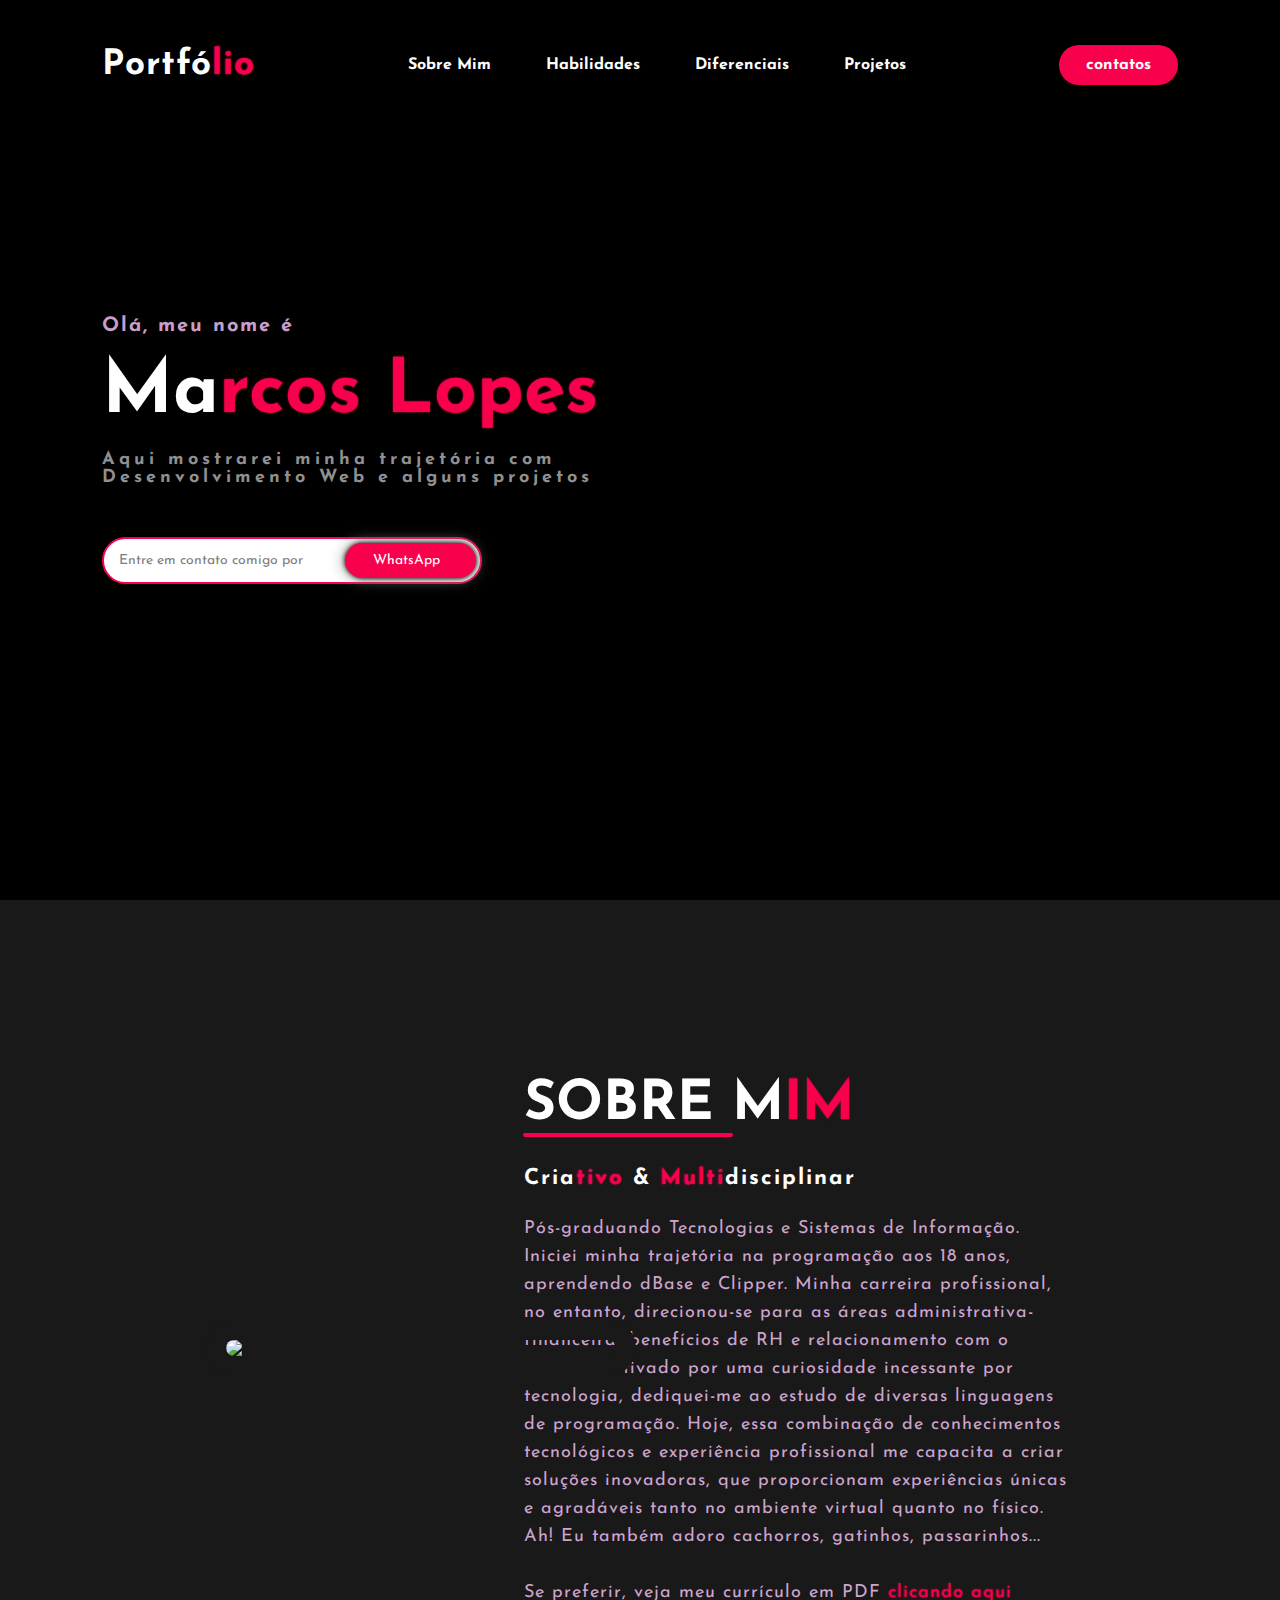
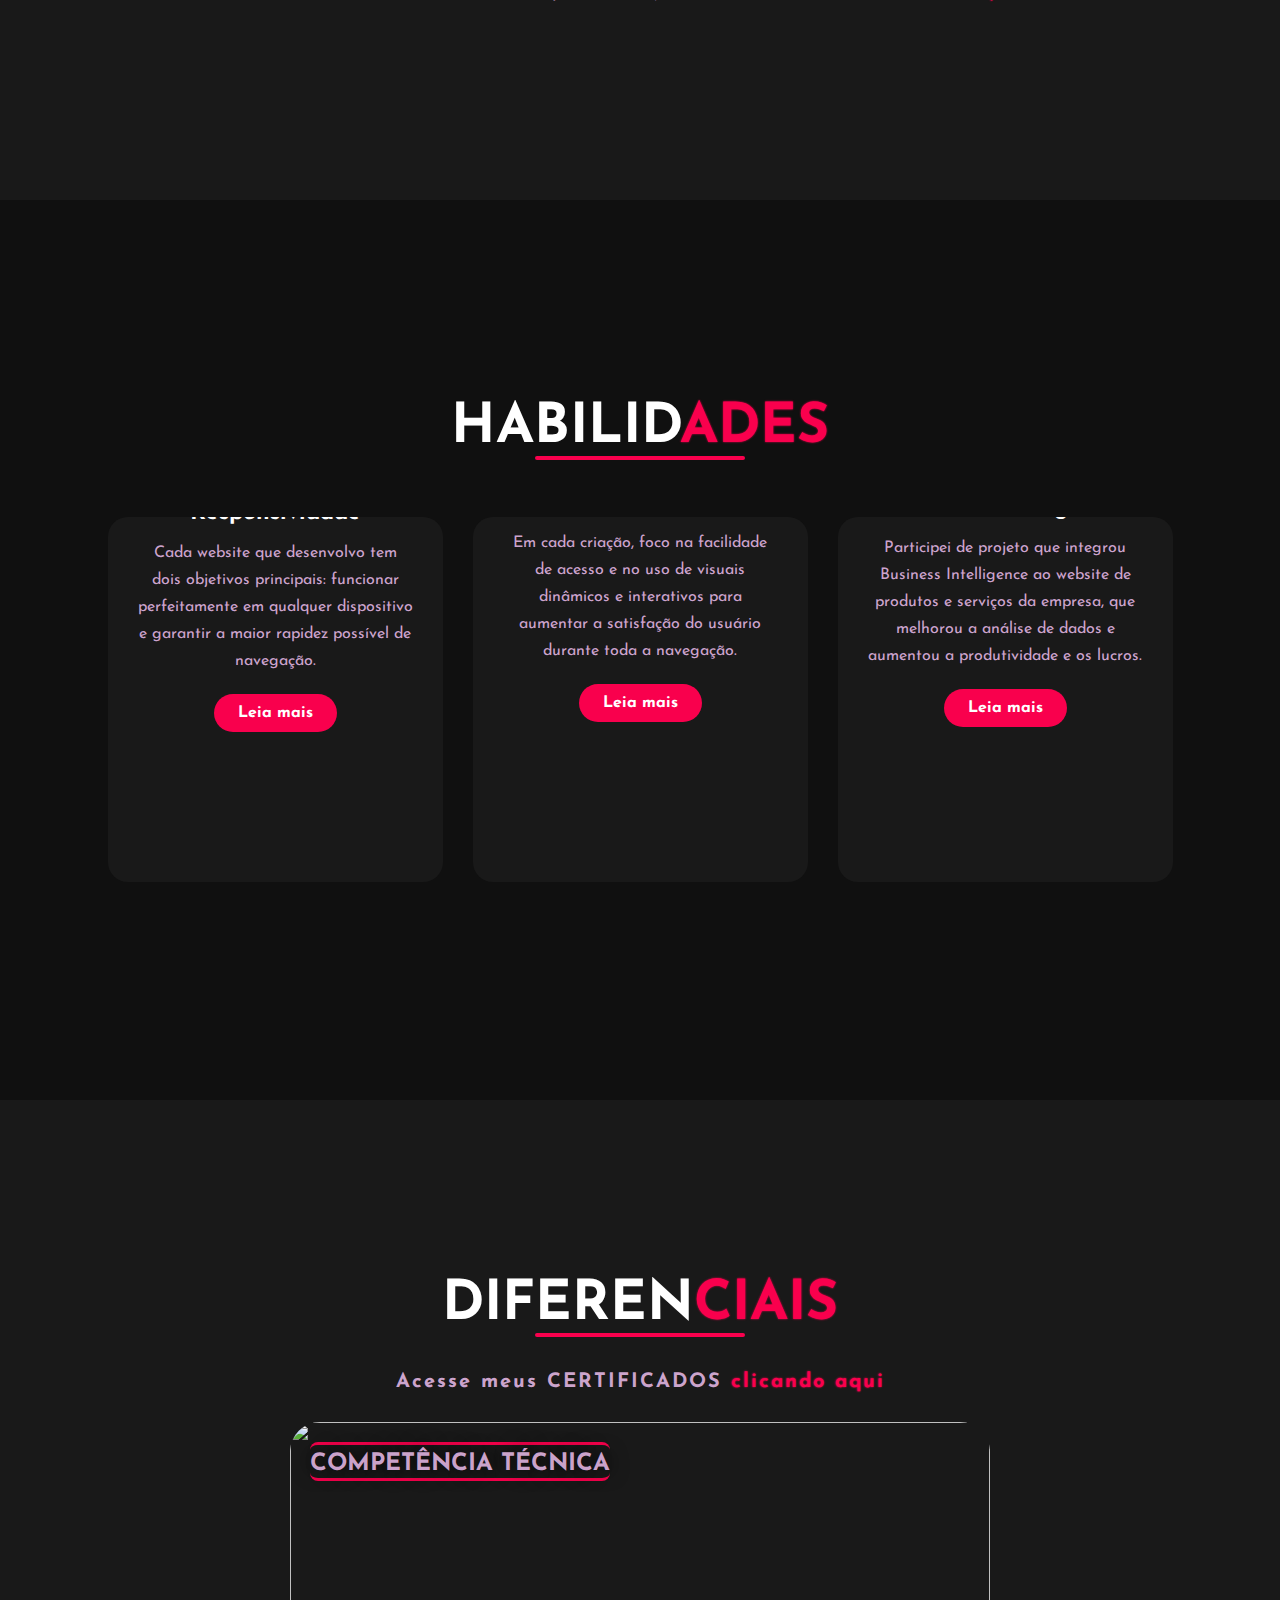
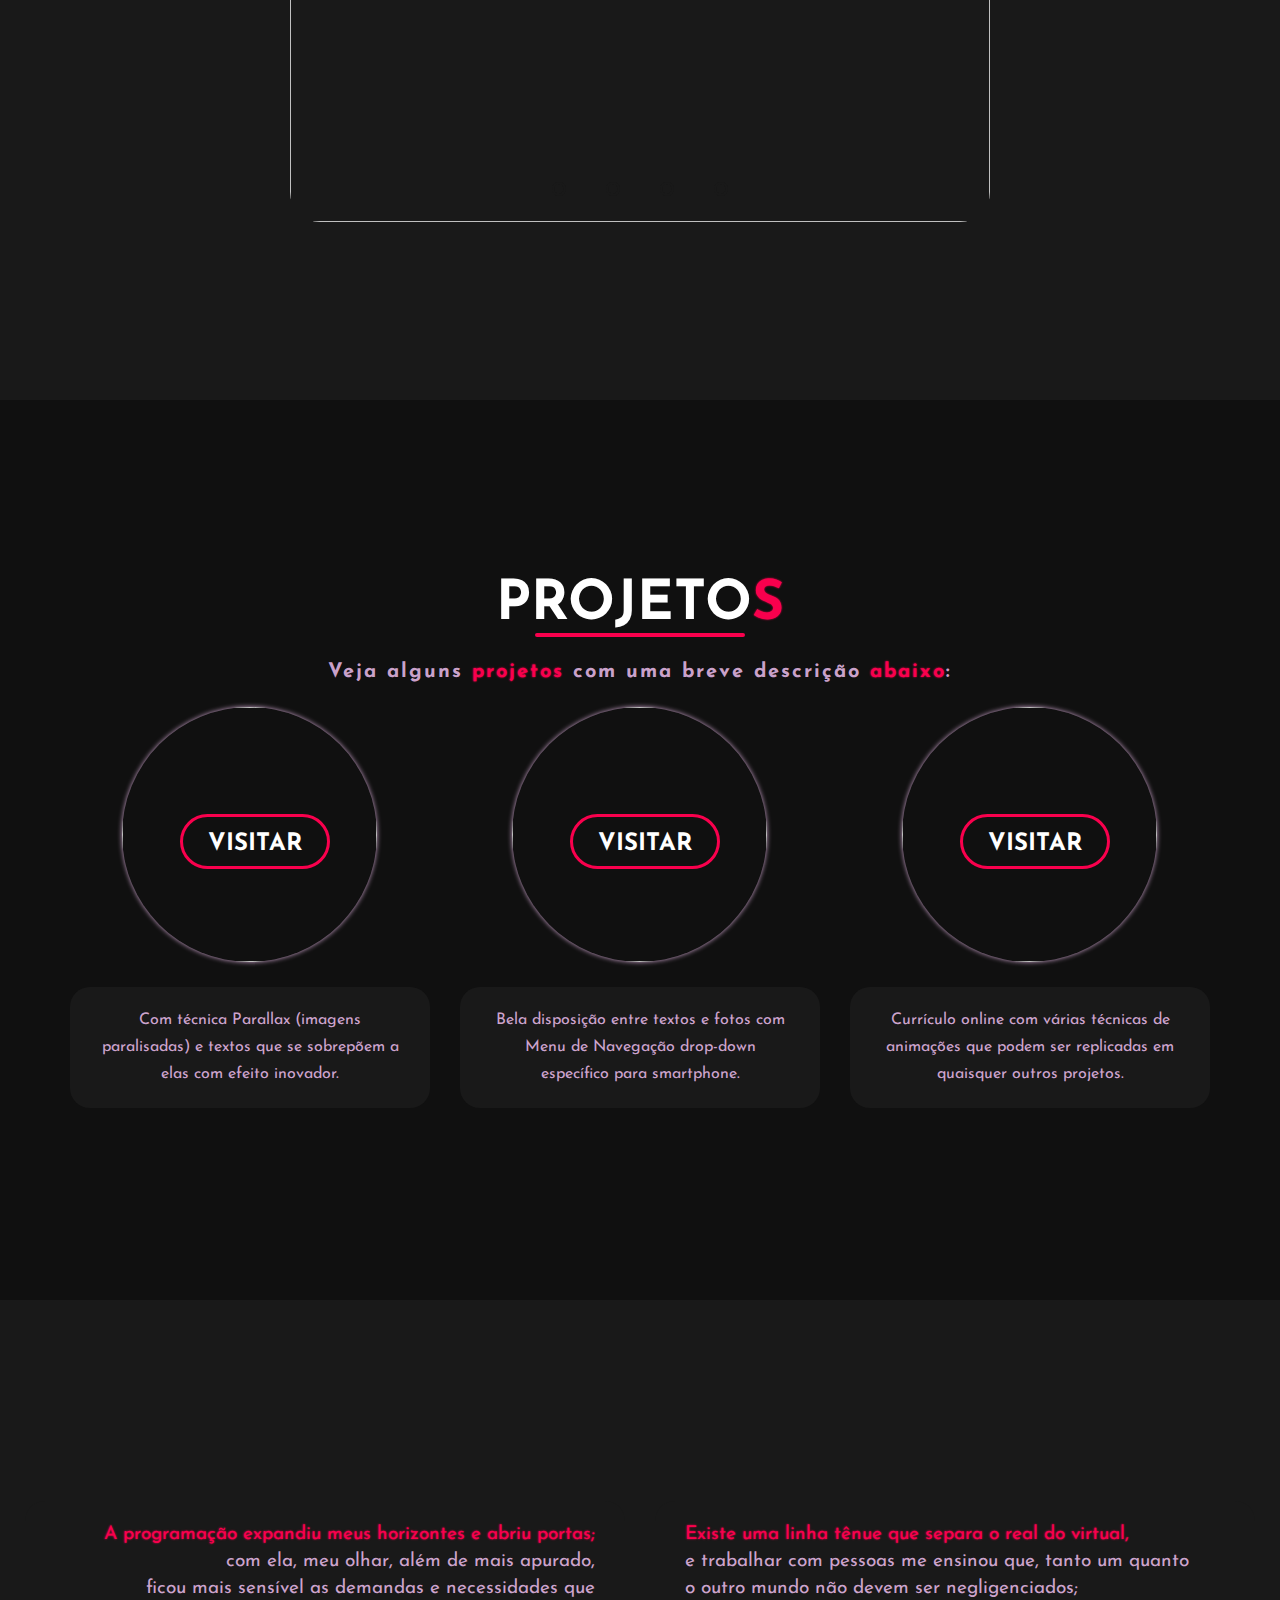
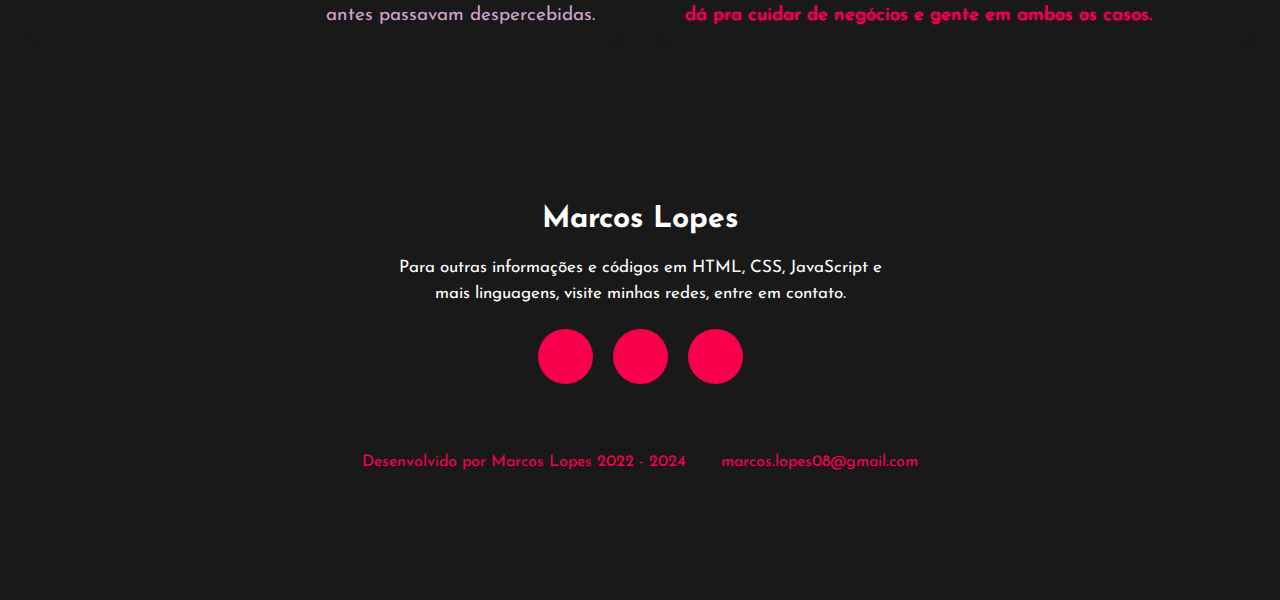
==== commit 2c083527: "Update index.html" ====
--- a/index.html
+++ b/index.html
@@ -504,6 +504,9 @@
 
 	<script src="java/alerta.js"></script>
 
+	<!-- Troca a cor da Letras em (Marcos Lopes, Sobre Mim, Habilidades, Diferenciais, Projetos) -->
+	<script src="java/trocaCor.js"></script>
+
 </body>
 </html>
 
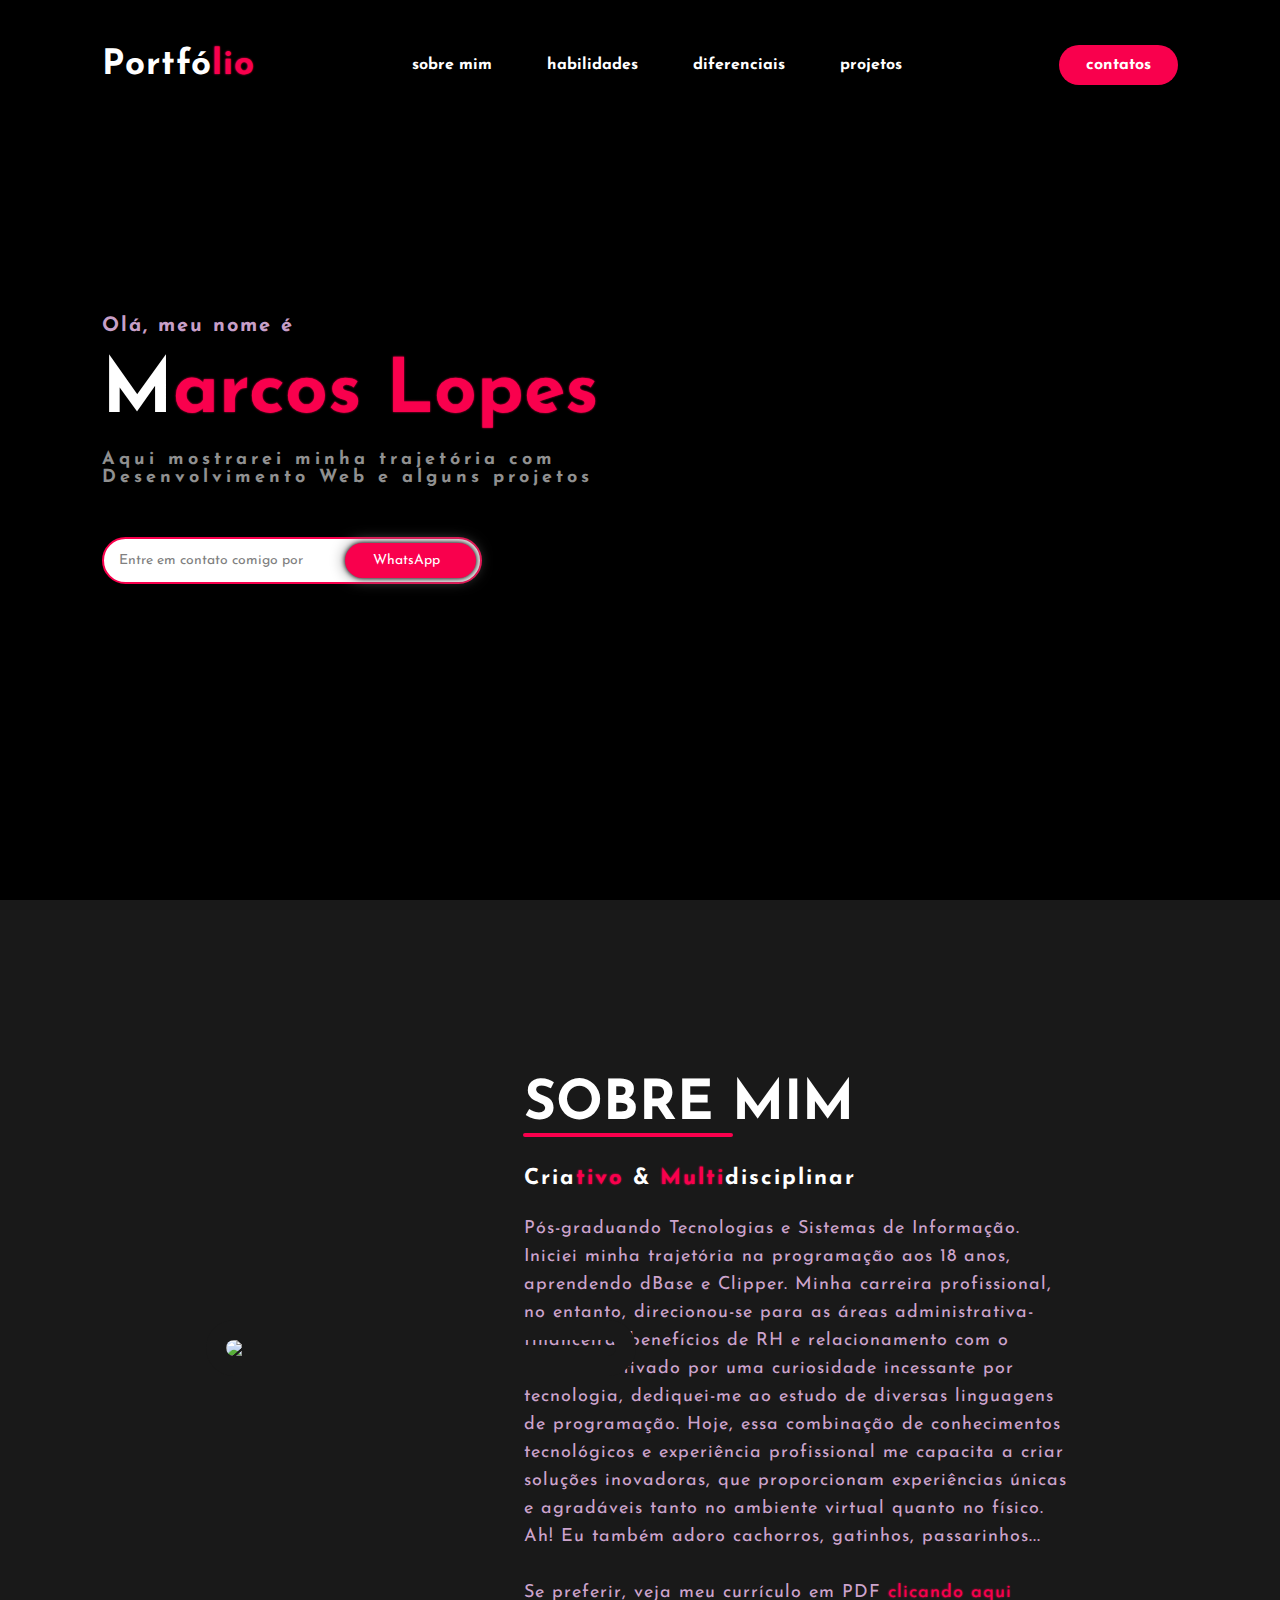
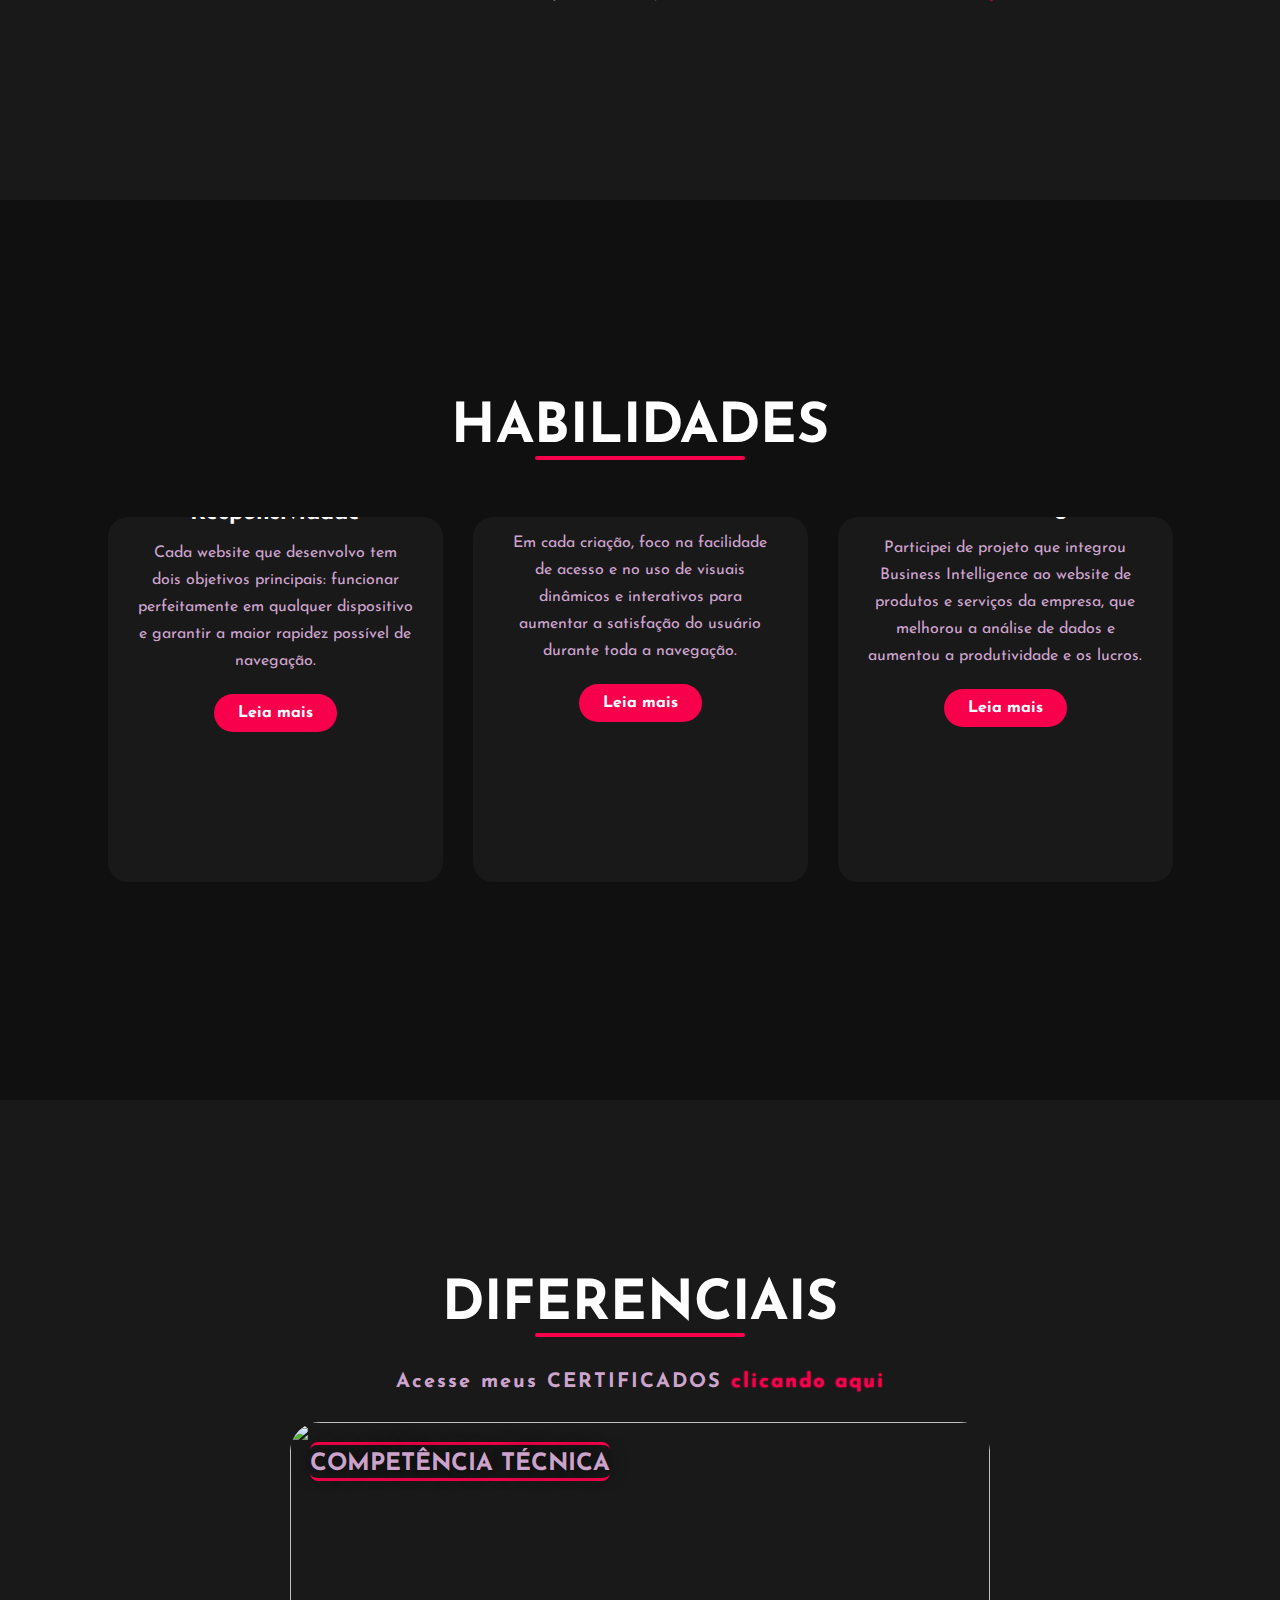
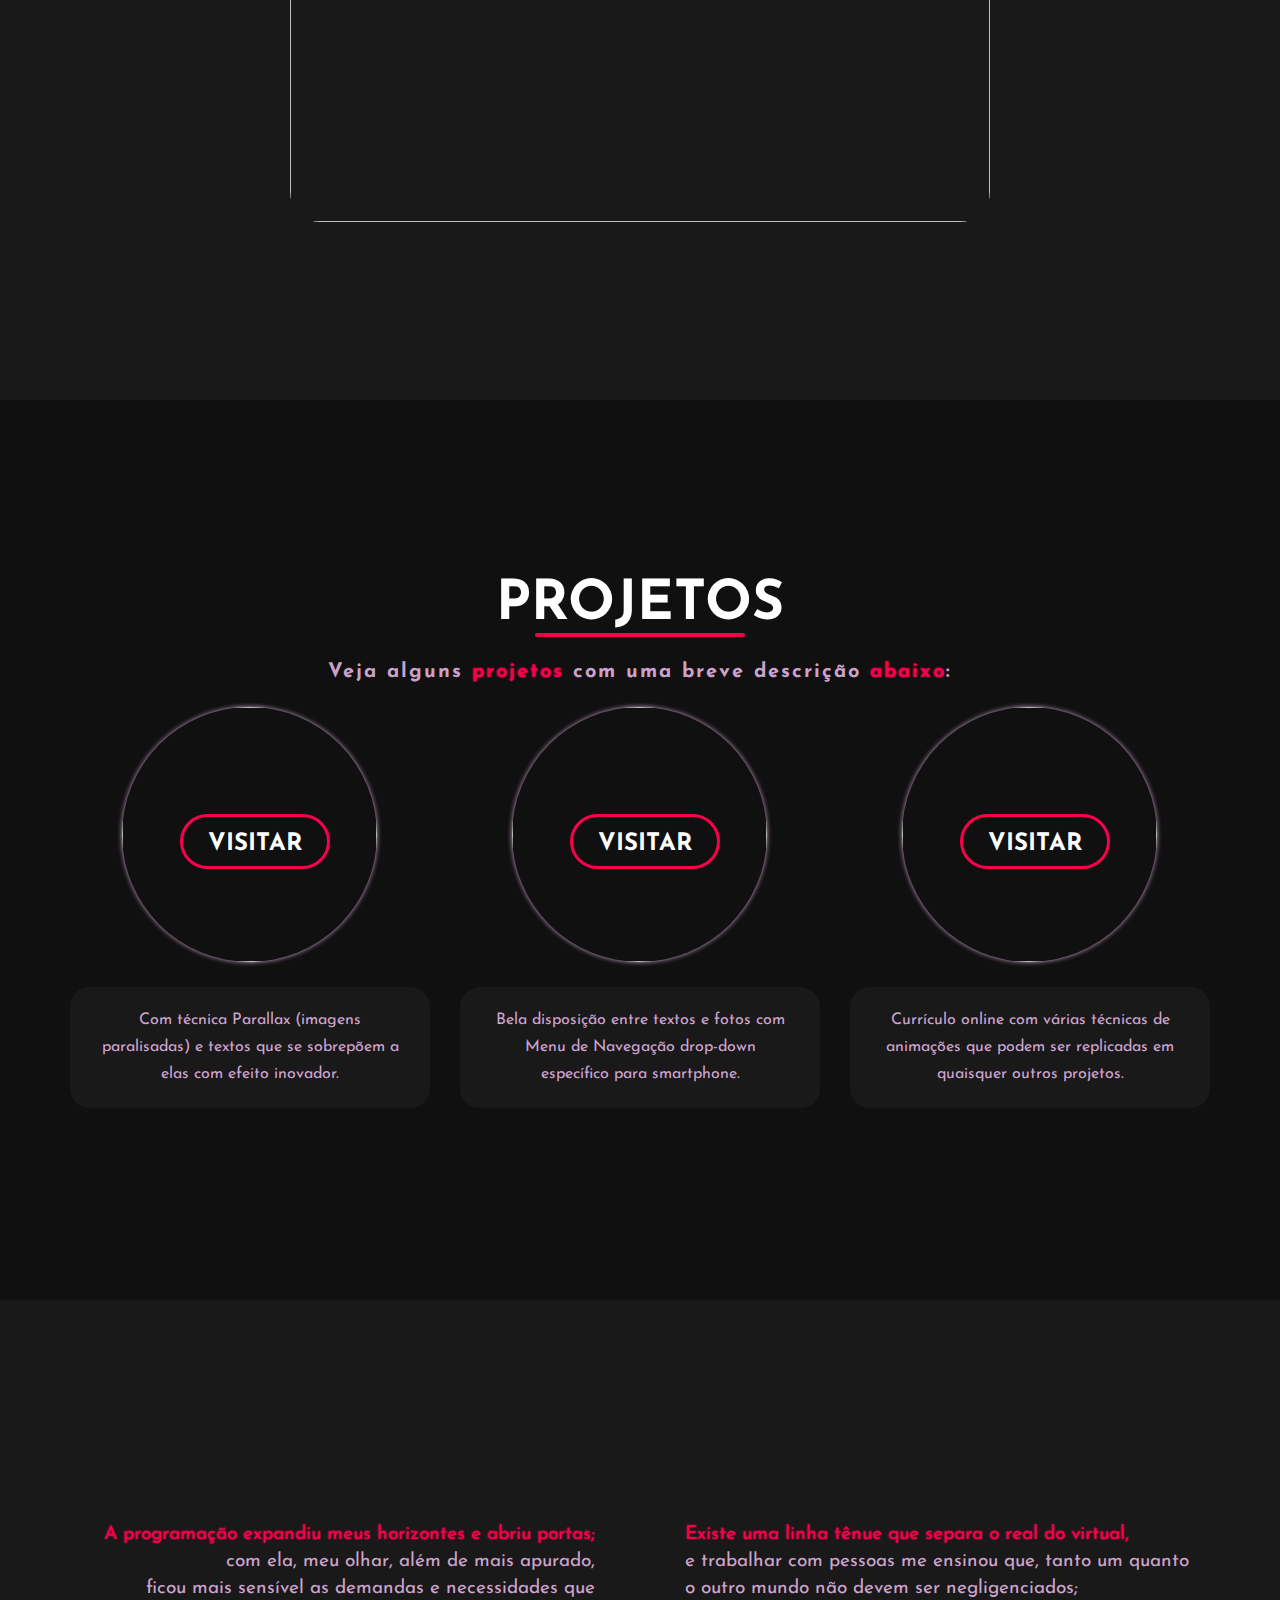
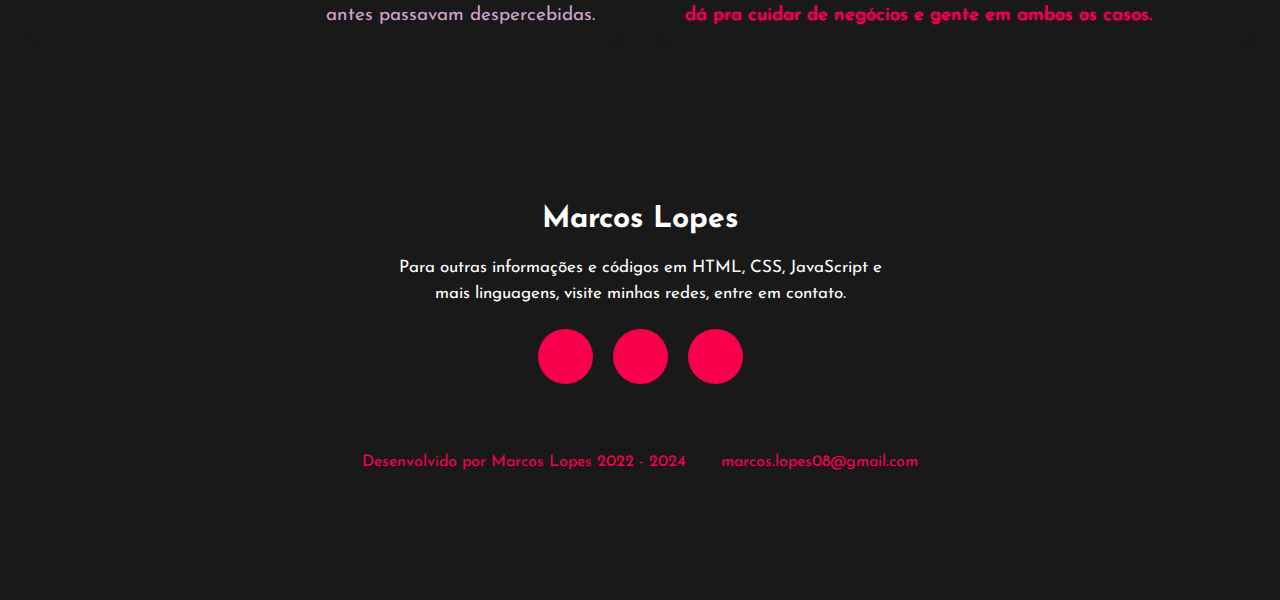
==== commit b4d3c88a: "Update index.html" ====
--- a/index.html
+++ b/index.html
@@ -121,7 +121,7 @@
 			<!-- <img src="https://thumbs2.imgbox.com/ee/f3/w8hJwK7M_t.png" style="border-radius: 50px;"> --> <!-- main-reduzida-4 -->
 		
 			<div class="about-text">
-				<h2 class="custom-text-2" style="margin-top: 30px;">SOBRE MIM</h2>
+				<h2 class="custom-text-3" style="margin-top: 30px;">SOBRE MIM</h2>
 				<div class="line-com-recuo"></div> <!-- linha (SUBLINHADO abaixo dos Títulos)-->
 				<h5>Cria<span>tivo</span> & <span class="pisca1">Multi</span>disciplinar</h5> <!-- Era Devenvolvedor & Designer -->
 				<!-- <p>Desenvolvedor web com foco em front-end. Prezo pelo visual belo e dinâmico em
@@ -178,7 +178,7 @@
 	<section class="service" id="service">
 
 		<div class="title">
-			<h2 class="custom-text-2">HABILIDADES</h2>
+			<h2 class="custom-text-3">HABILIDADES</h2>
 			<div class="line"></div> <!-- linha (SUBLINHADO abaixo dos Títulos)-->
 		</div>
 
@@ -246,7 +246,7 @@
 	<section class="contact-me" id="differentials">
 
 		<div class="title">
-			<h2 class="custom-text-2" style="margin-top: 20px;">DIFERENCIAIS</h2>
+			<h2 class="custom-text-3" style="margin-top: 20px;">DIFERENCIAIS</h2>
 			<div class="line"></div> <!-- linha (SUBLINHADO abaixo dos Títulos)-->
 		</div>
 
@@ -322,7 +322,7 @@
 	<section class="service" id="project">
 
 		<div class="title">
-			<h2 class="custom-text-2">PROJETOS</h2>
+			<h2 class="custom-text-3">PROJETOS</h2>
 			<div class="line"></div> <!-- linha (SUBLINHADO abaixo dos Títulos)-->
 		</div>
 
--- a/css/styleSiteFundoPreto.css
+++ b/css/styleSiteFundoPreto.css
@@ -87,7 +87,7 @@
 	color: white; /* cor da Fonte do Menu (Sobre mim/Habilidades/Diferenciais/Projetos/Contactos) */
 	text-decoration: none; /* retira o sublinhado que vem como padrão */
 	font-weight: bold; /* NEGRITO */
-	text-transform: capitalize; /* coloca a primeira letra sempre em Caixa Alta */
+	/*text-transform: capitalize;*/ /* coloca a primeira letra sempre em Caixa Alta */
 }
 
 nav ul li a:hover { /* Menu (Sobre mim/Habilidades/Diferenciais/Projetos/Contactos) - Section 1 - Topo da Página */
--- a/css/alerta.css
+++ b/css/alerta.css
@@ -22,6 +22,7 @@
 	flex-direction: column;
 	align-items: center;
 	justify-content: center;
+	z-index: 9999 !important; /* Garante que o alerta esteja no topo */
 }
 
 .swal2-scroll-popup:hover {
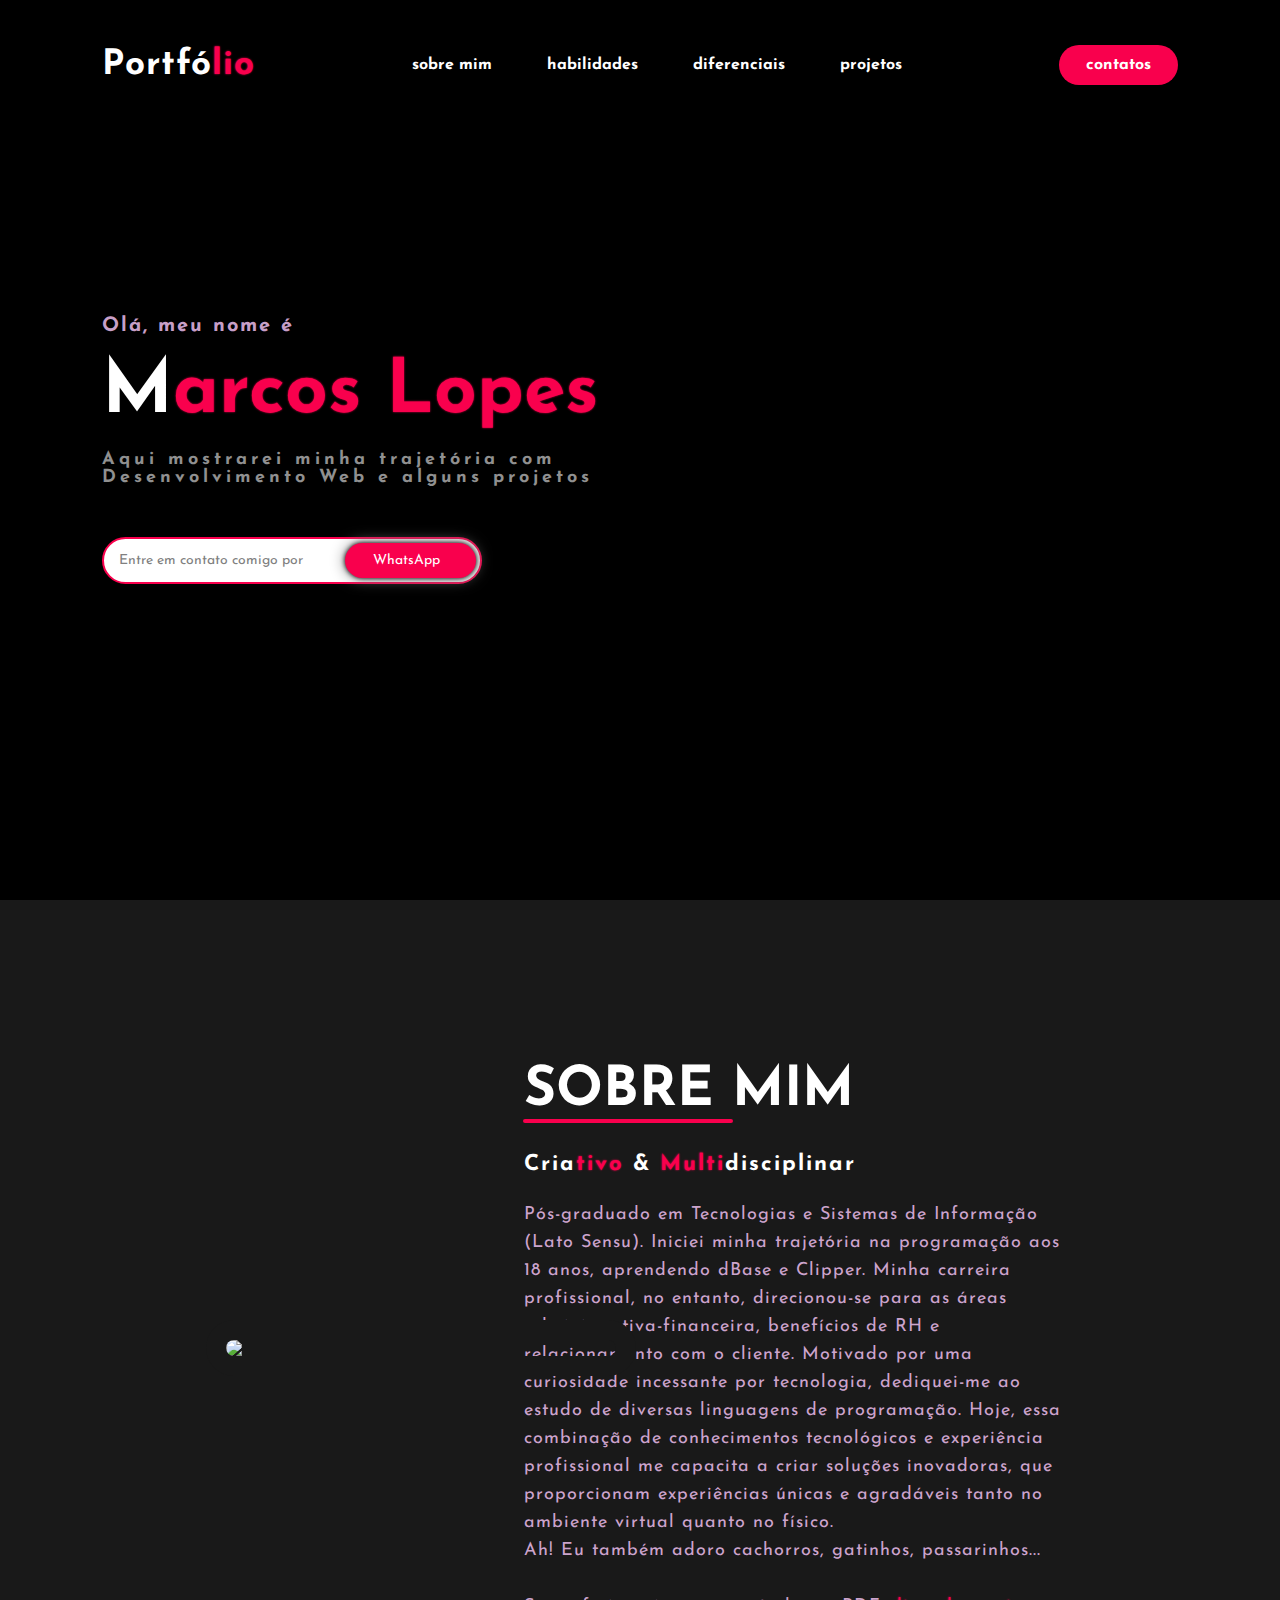
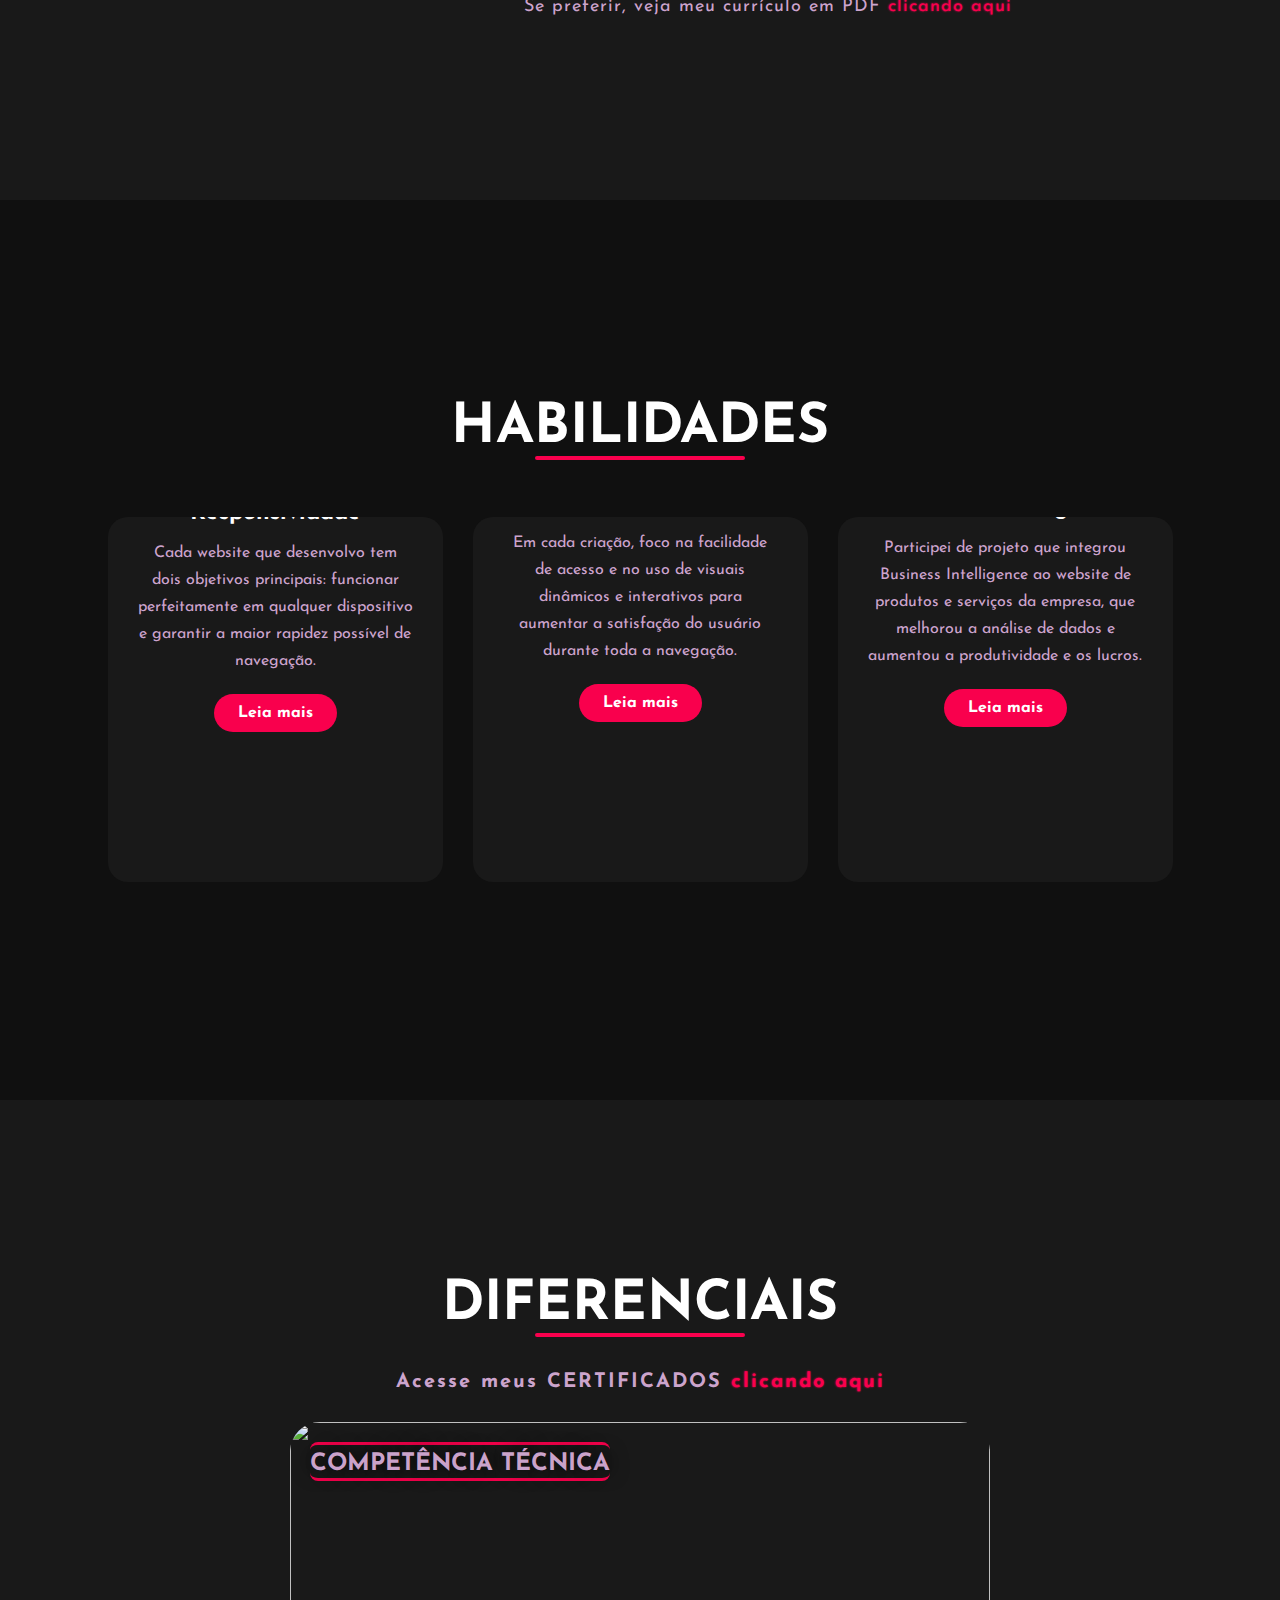
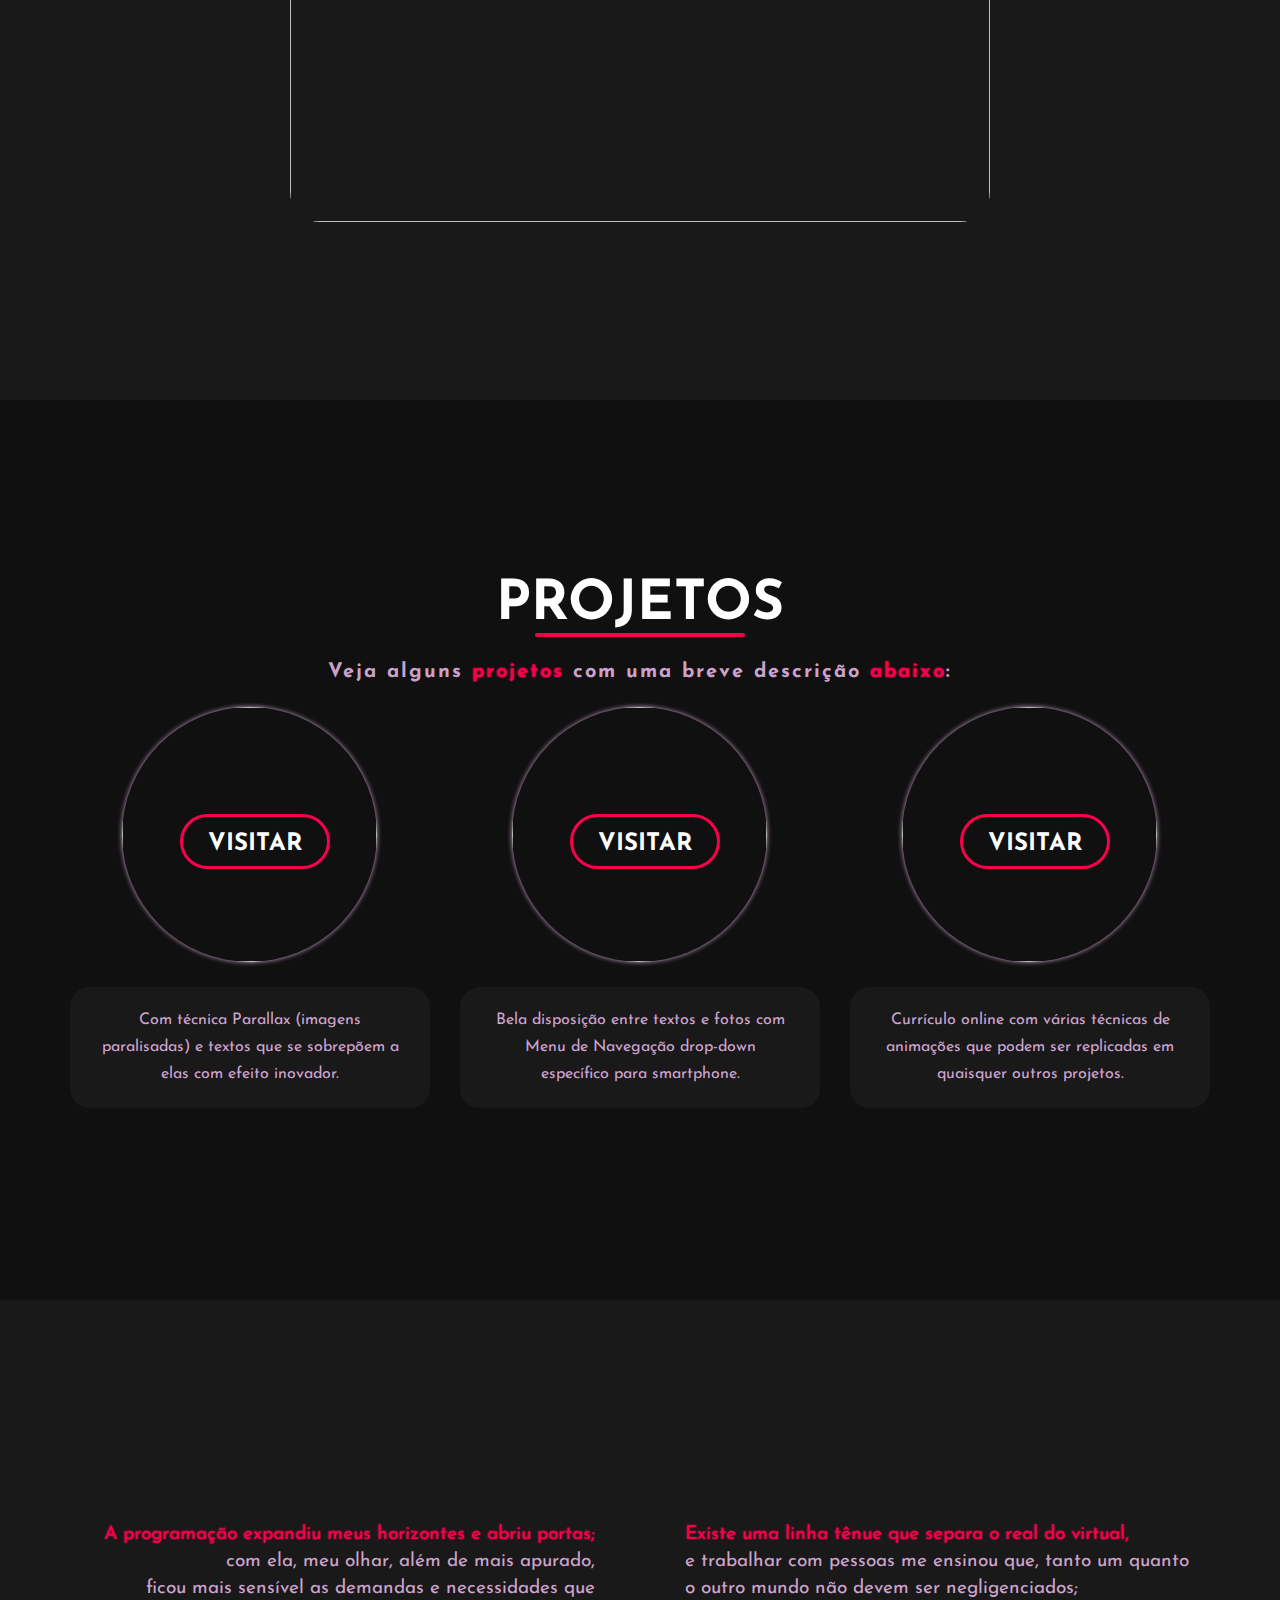
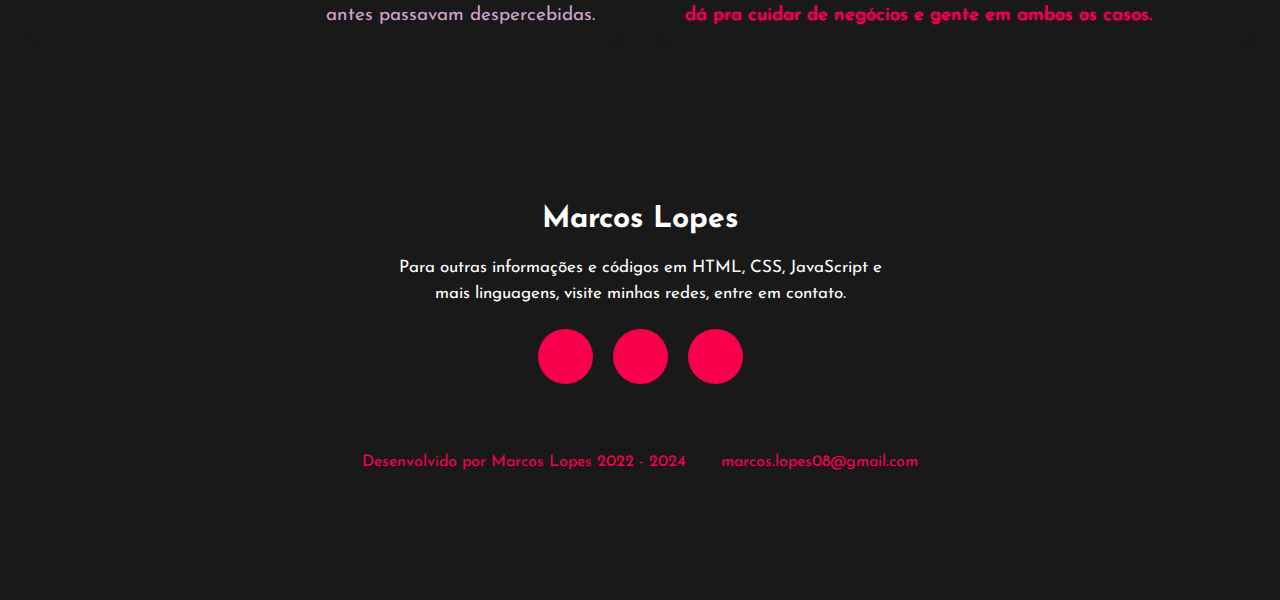
==== commit ea5a2c65: "Update index.html" ====
--- a/index.html
+++ b/index.html
@@ -136,7 +136,7 @@
 					me dá embasamento para desenvolver soluções que impactem pessoas numa experiência agradável
 					e única, tanto no ambiente virtual quanto no físico.
 				</p> -->
-				<p>Pós-graduando Tecnologias e Sistemas de Informação.
+				<p>Pós-graduado em Tecnologias e Sistemas de Informação (Lato Sensu).
 					Iniciei minha trajetória na programação aos 18 anos, aprendendo dBase e Clipper. Minha carreira 
 					profissional, no entanto, direcionou-se para as áreas administrativa-financeira, benefícios de RH e 
 					relacionamento com o cliente. Motivado por uma curiosidade incessante por tecnologia, dediquei-me 
@@ -148,7 +148,7 @@
 					Se preferir, veja meu currículo em PDF
 					<!-- link para PDF feito no site https://fliphtml5.com/edit-book/74513165/logo -->
 					<!-- Antigo PDF feito no site https://online.fliphtml5.com/pqipr/lwrx/ -->
-					<a class="clique-aqui-2" href="https://online.fliphtml5.com/pqipr/pjpg/" target="_blank" rel="noopener noreferrer">
+					<a class="clique-aqui-2" href="https://online.fliphtml5.com/pqipr/paxn/" target="_blank" rel="noopener noreferrer">
 							<span class="clique-aqui-2">clicando aqui</span></a>
 					
 						<!--<a class="clique-aqui-2" href="https://green-letti-10.tiiny.site" target="_blank" rel="noopener noreferrer">
--- a/css/styleSiteFundoPreto.css
+++ b/css/styleSiteFundoPreto.css
@@ -70,7 +70,7 @@
 }
 
 /* Troca a cor da Letras em (Marcos Lopes, Sobre Mim, Habilidades, Diferenciais, Projetos) */
-.custom-text span, .custom-text-2 span {
+.custom-text span, .custom-text-2 .custom-text-3 span {
     transition: color 0.5s, text-shadow 0.5s; /* Transição suave para cor e sombra */
 }
 
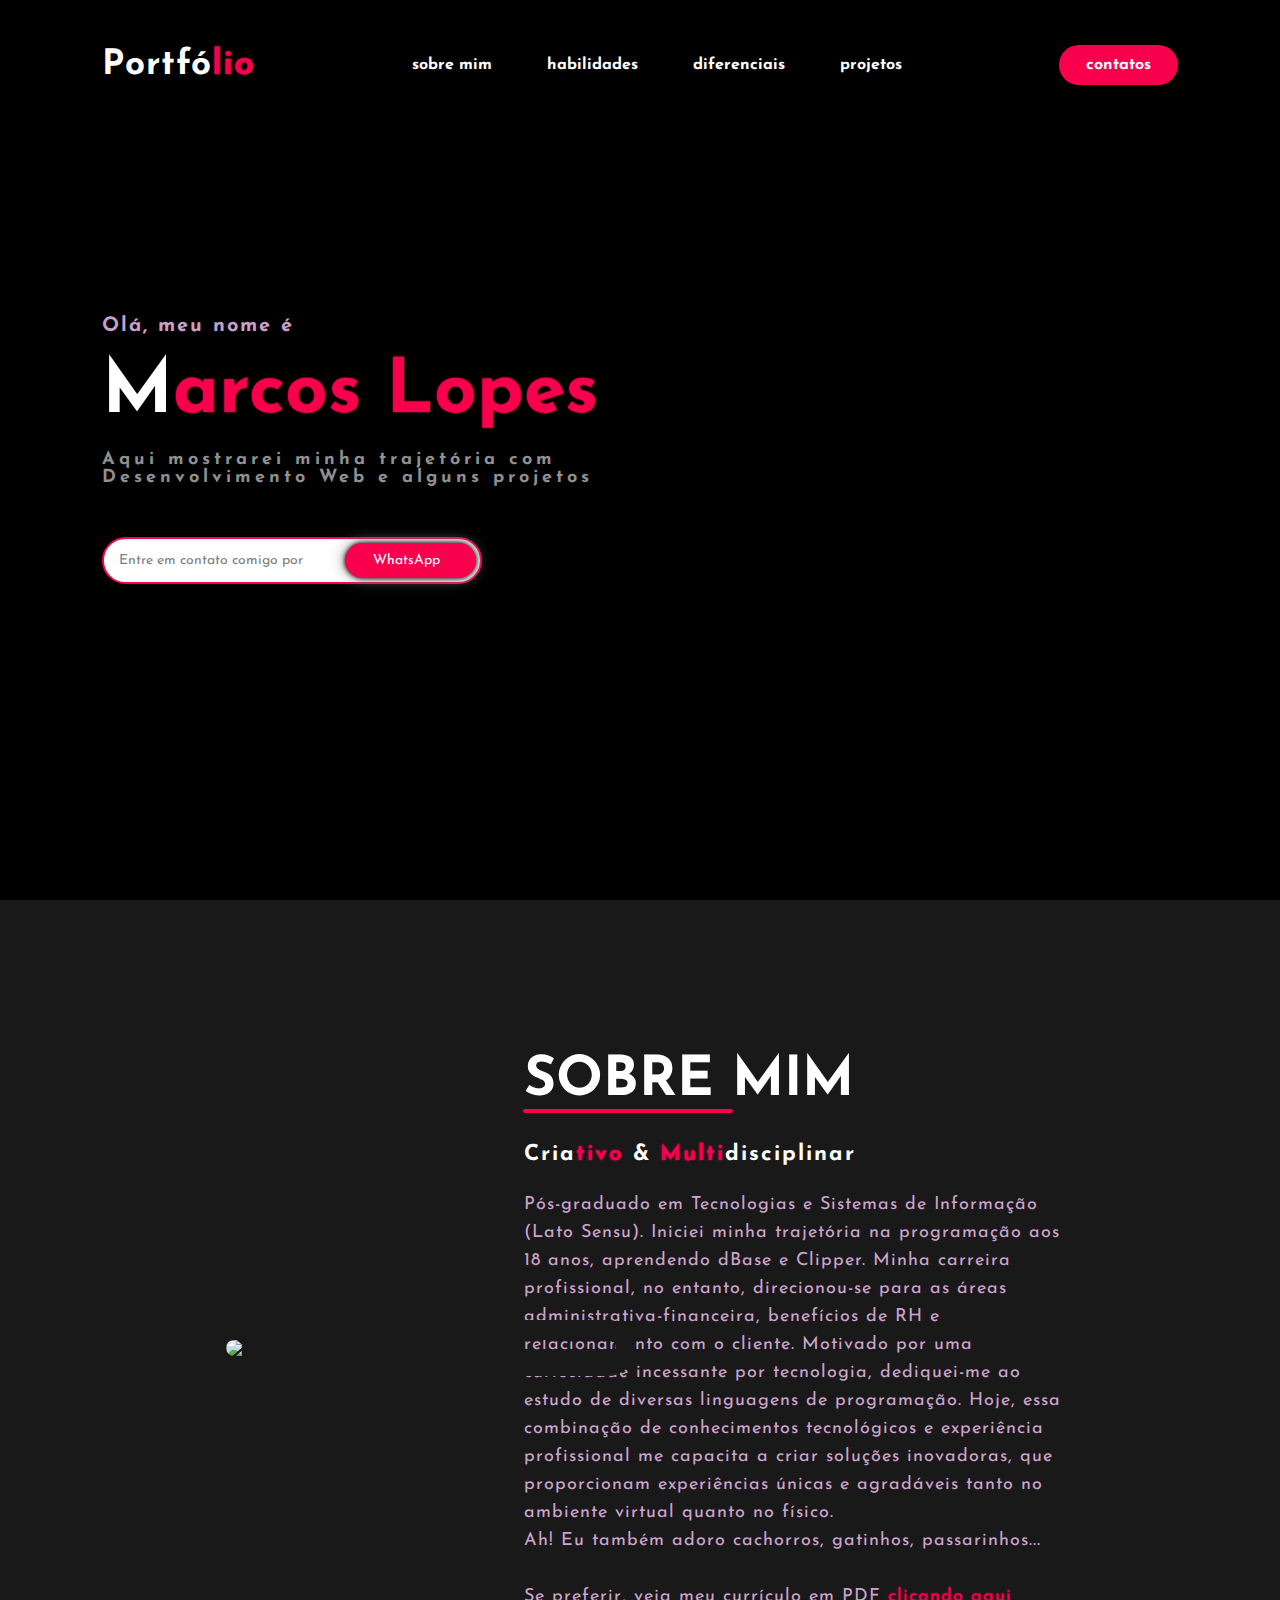
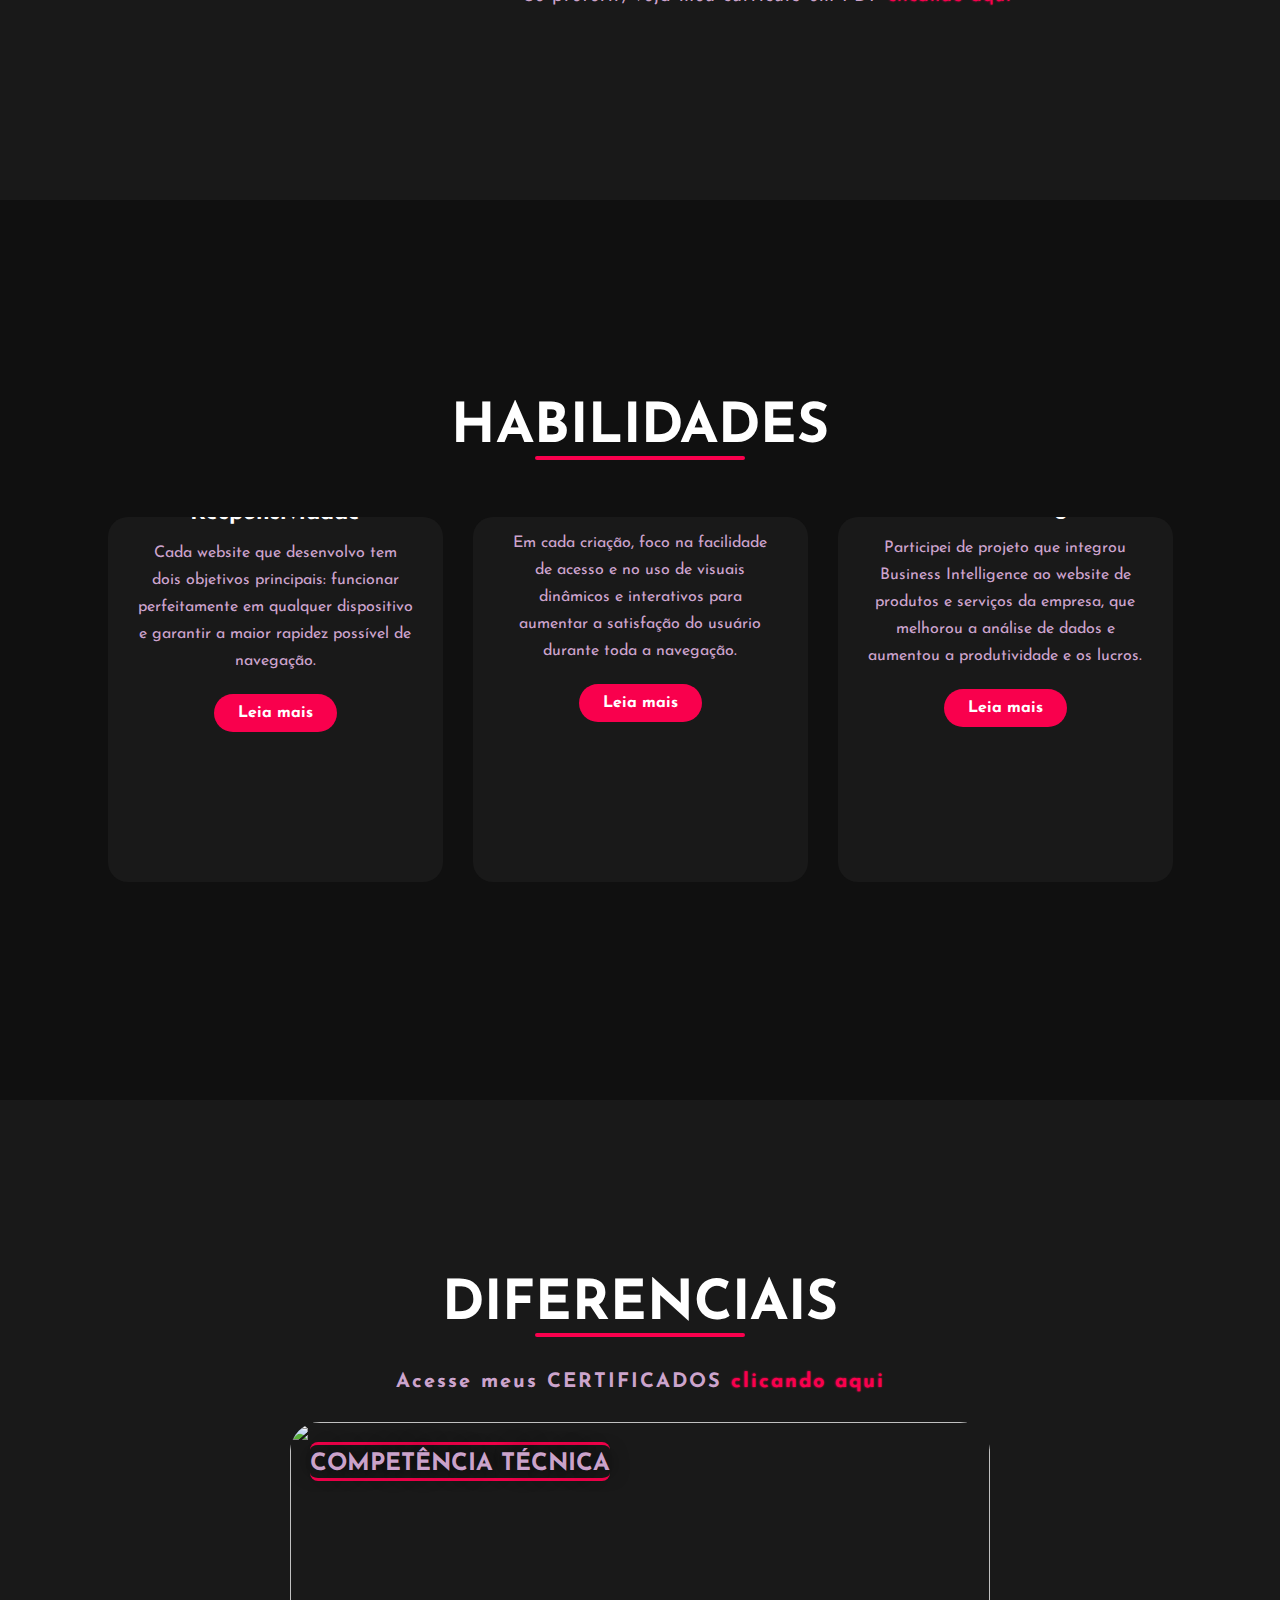
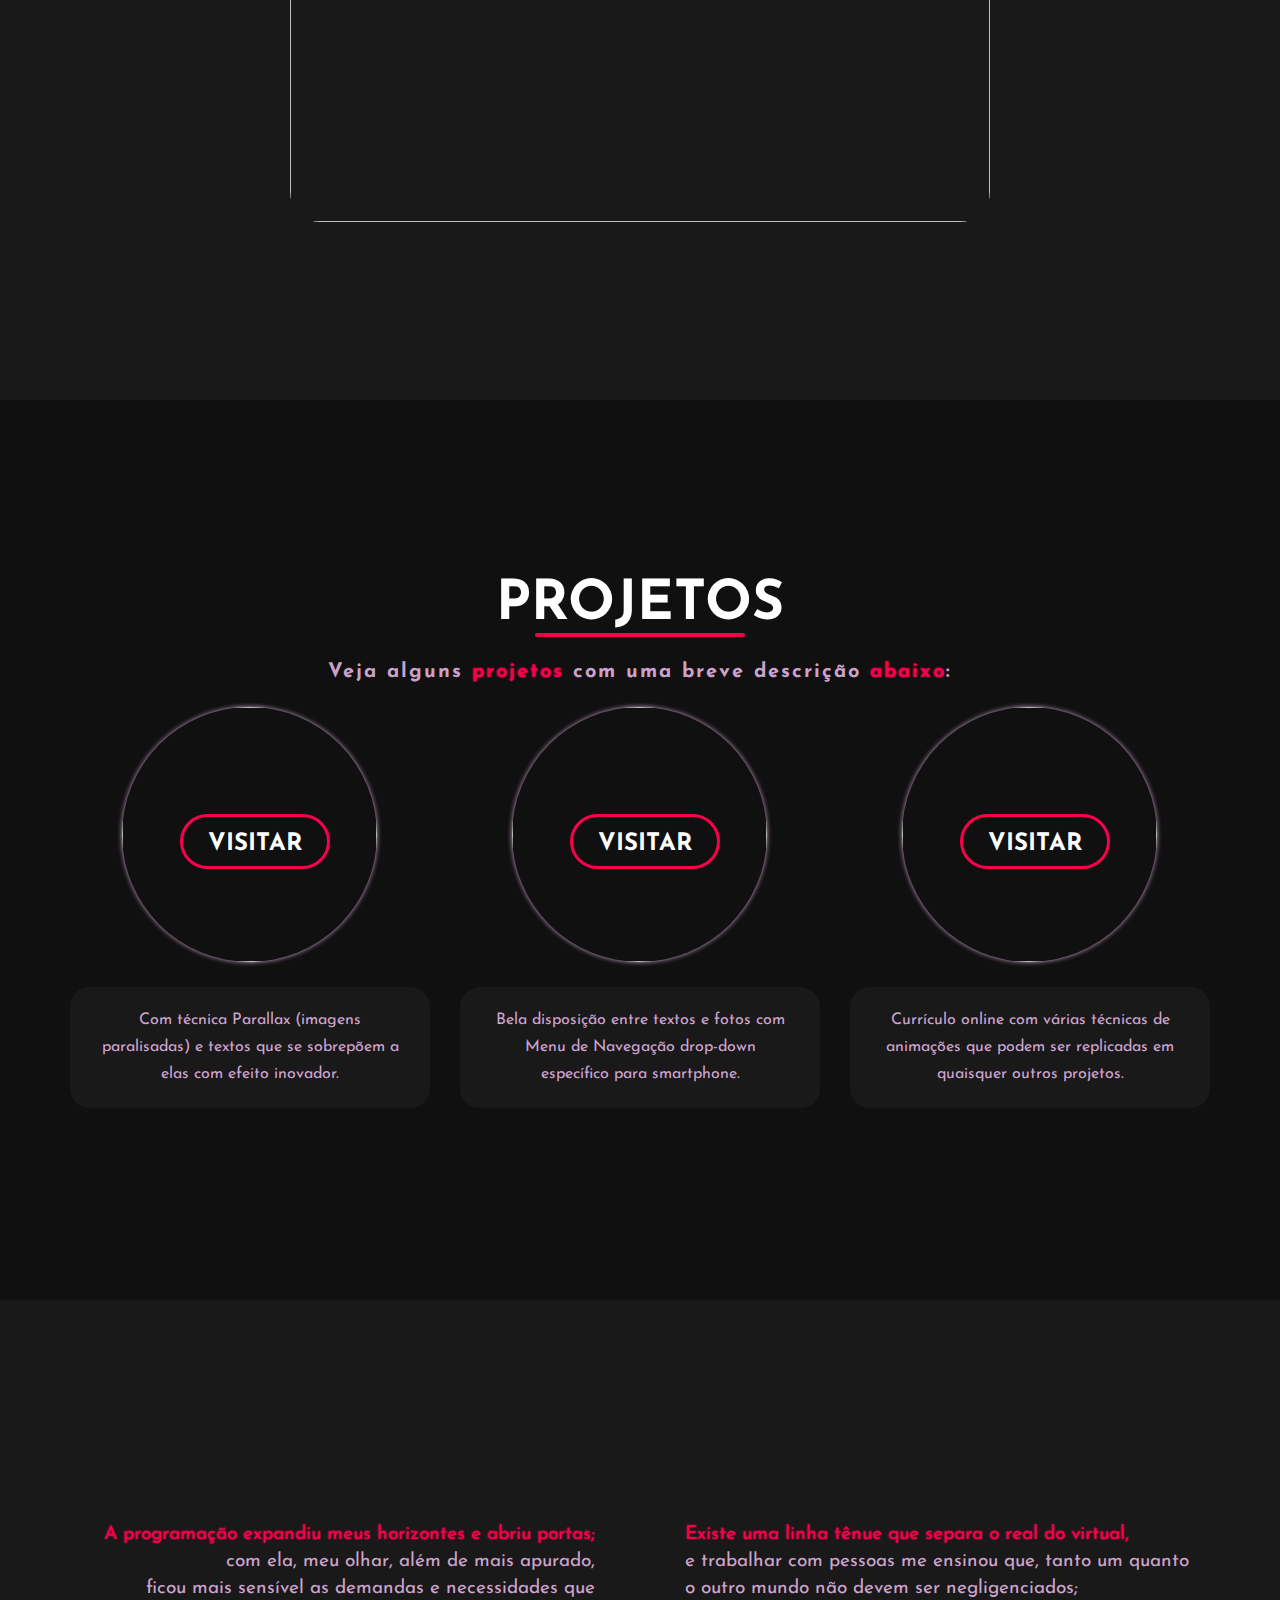
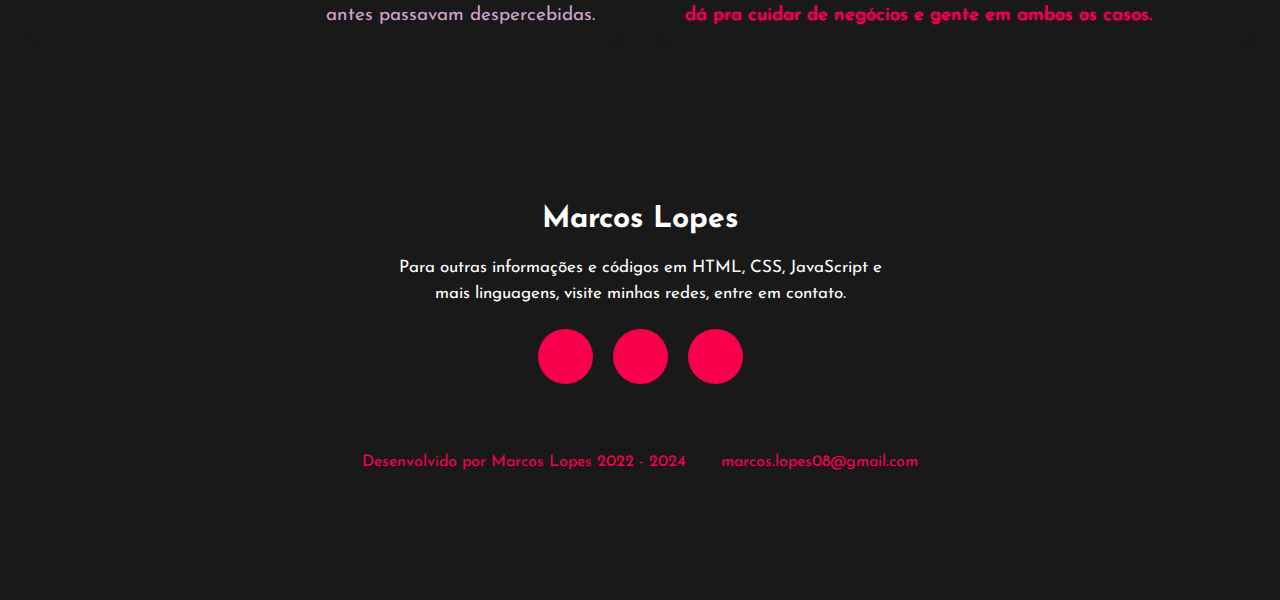
==== commit 620789a3: "Update index.html" ====
--- a/index.html
+++ b/index.html
@@ -121,7 +121,7 @@
 			<!-- <img src="https://thumbs2.imgbox.com/ee/f3/w8hJwK7M_t.png" style="border-radius: 50px;"> --> <!-- main-reduzida-4 -->
 		
 			<div class="about-text">
-				<h2 class="custom-text-3" style="margin-top: 30px;">SOBRE MIM</h2>
+				<h2 class="custom-text-3" style="margin-top: 10px;">SOBRE MIM</h2>
 				<div class="line-com-recuo"></div> <!-- linha (SUBLINHADO abaixo dos Títulos)-->
 				<h5>Cria<span>tivo</span> & <span class="pisca1">Multi</span>disciplinar</h5> <!-- Era Devenvolvedor & Designer -->
 				<!-- <p>Desenvolvedor web com foco em front-end. Prezo pelo visual belo e dinâmico em
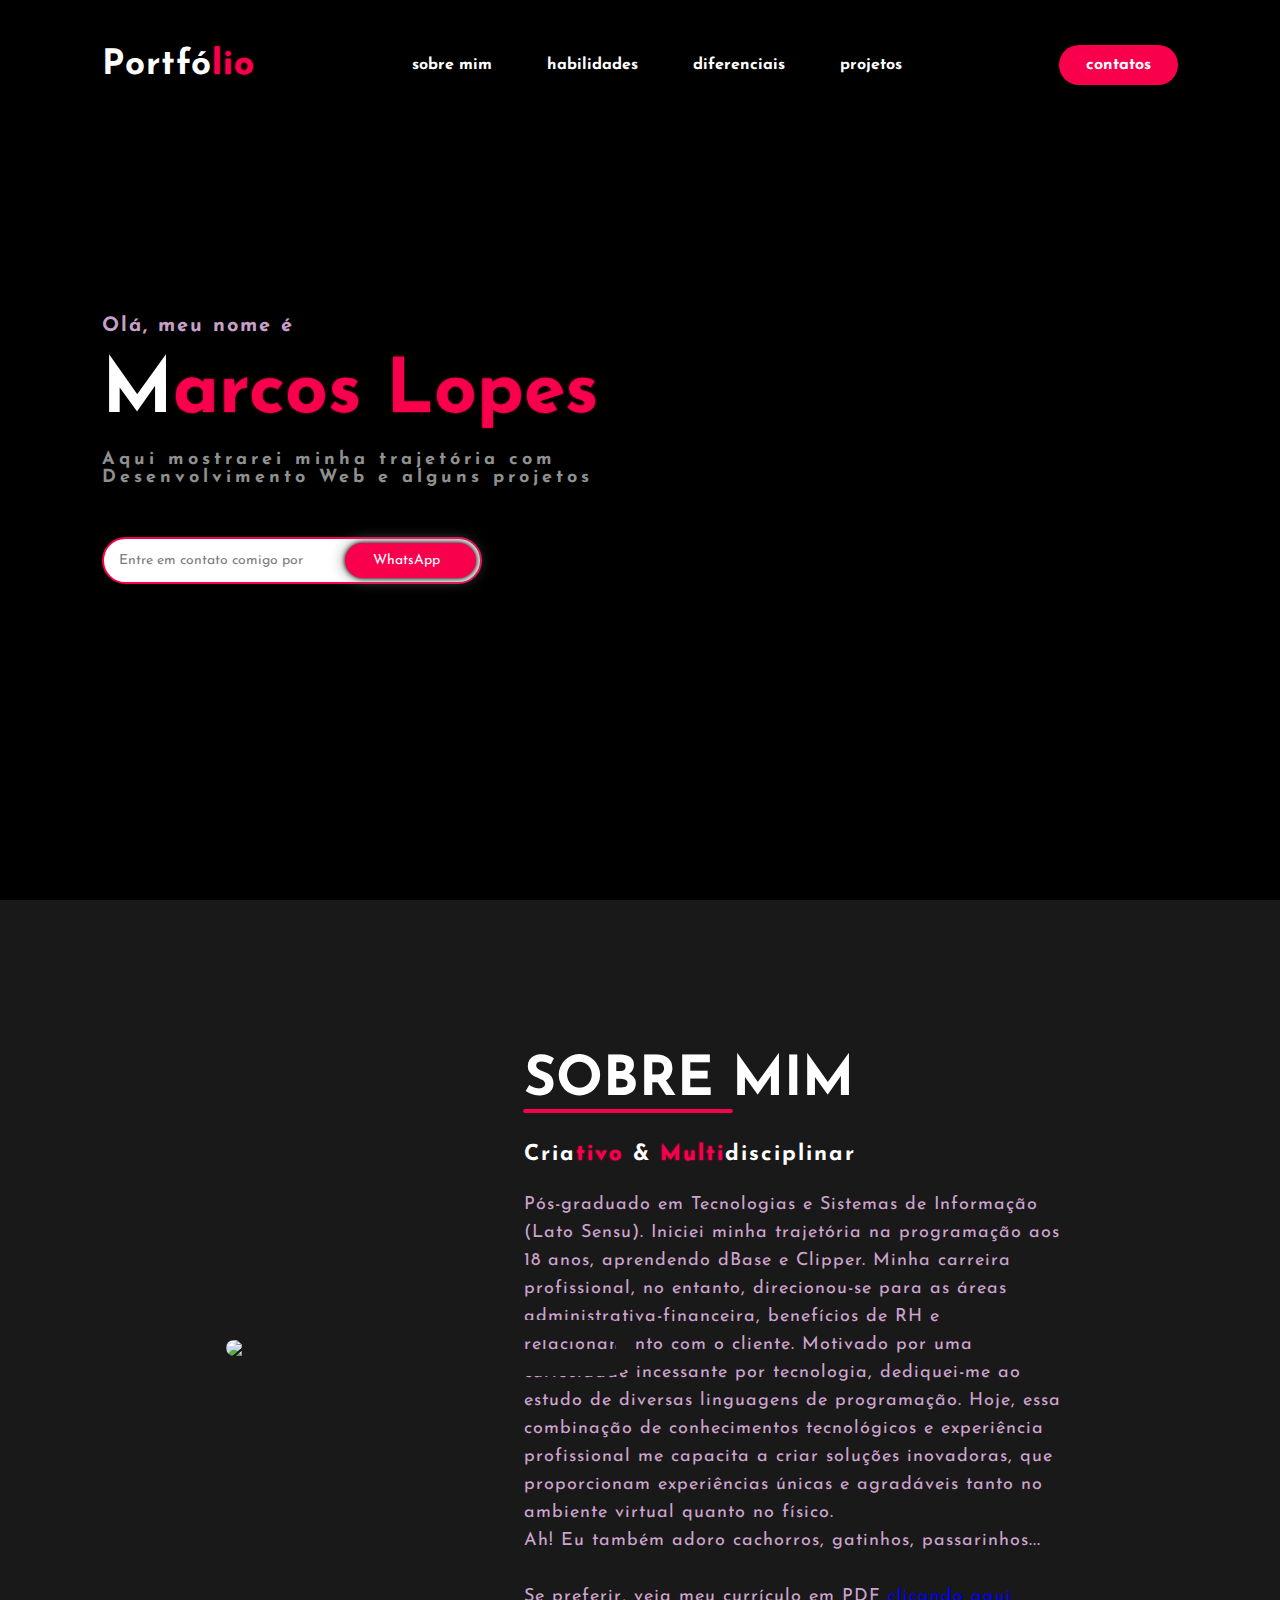
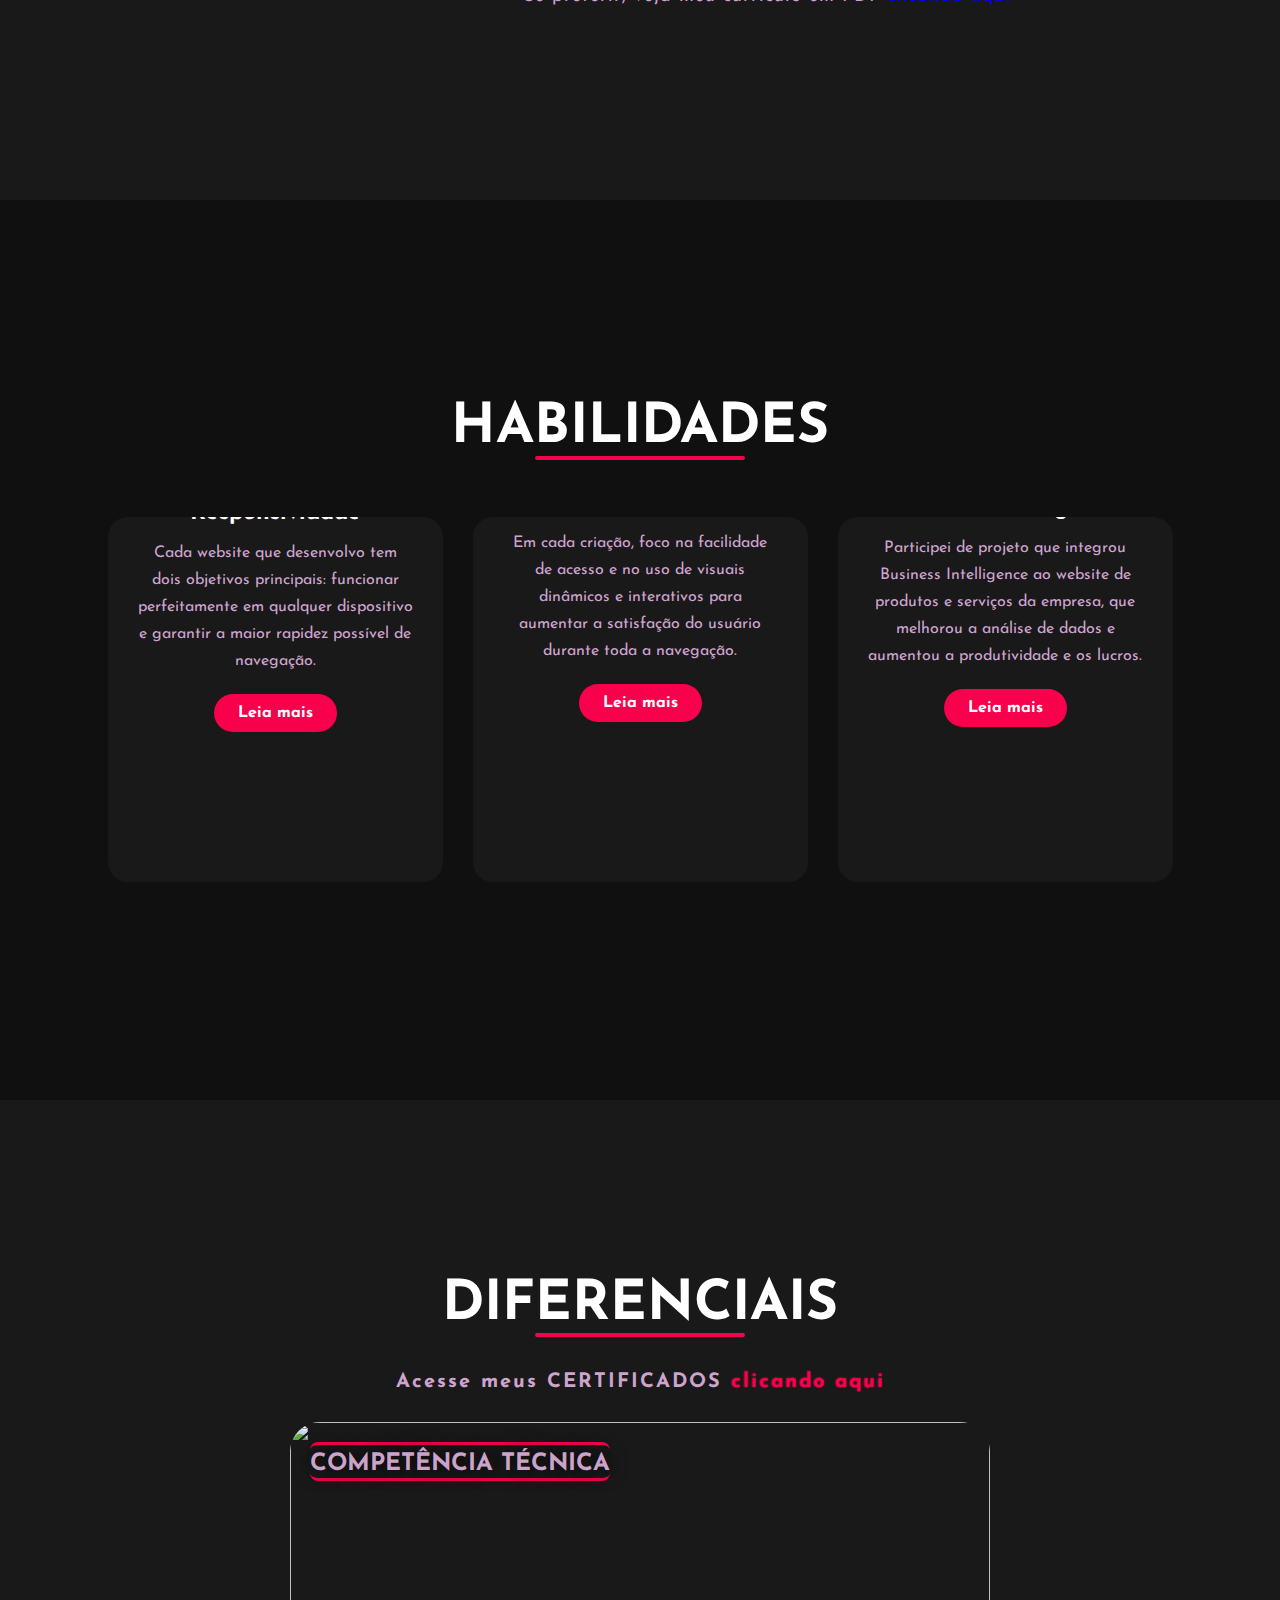
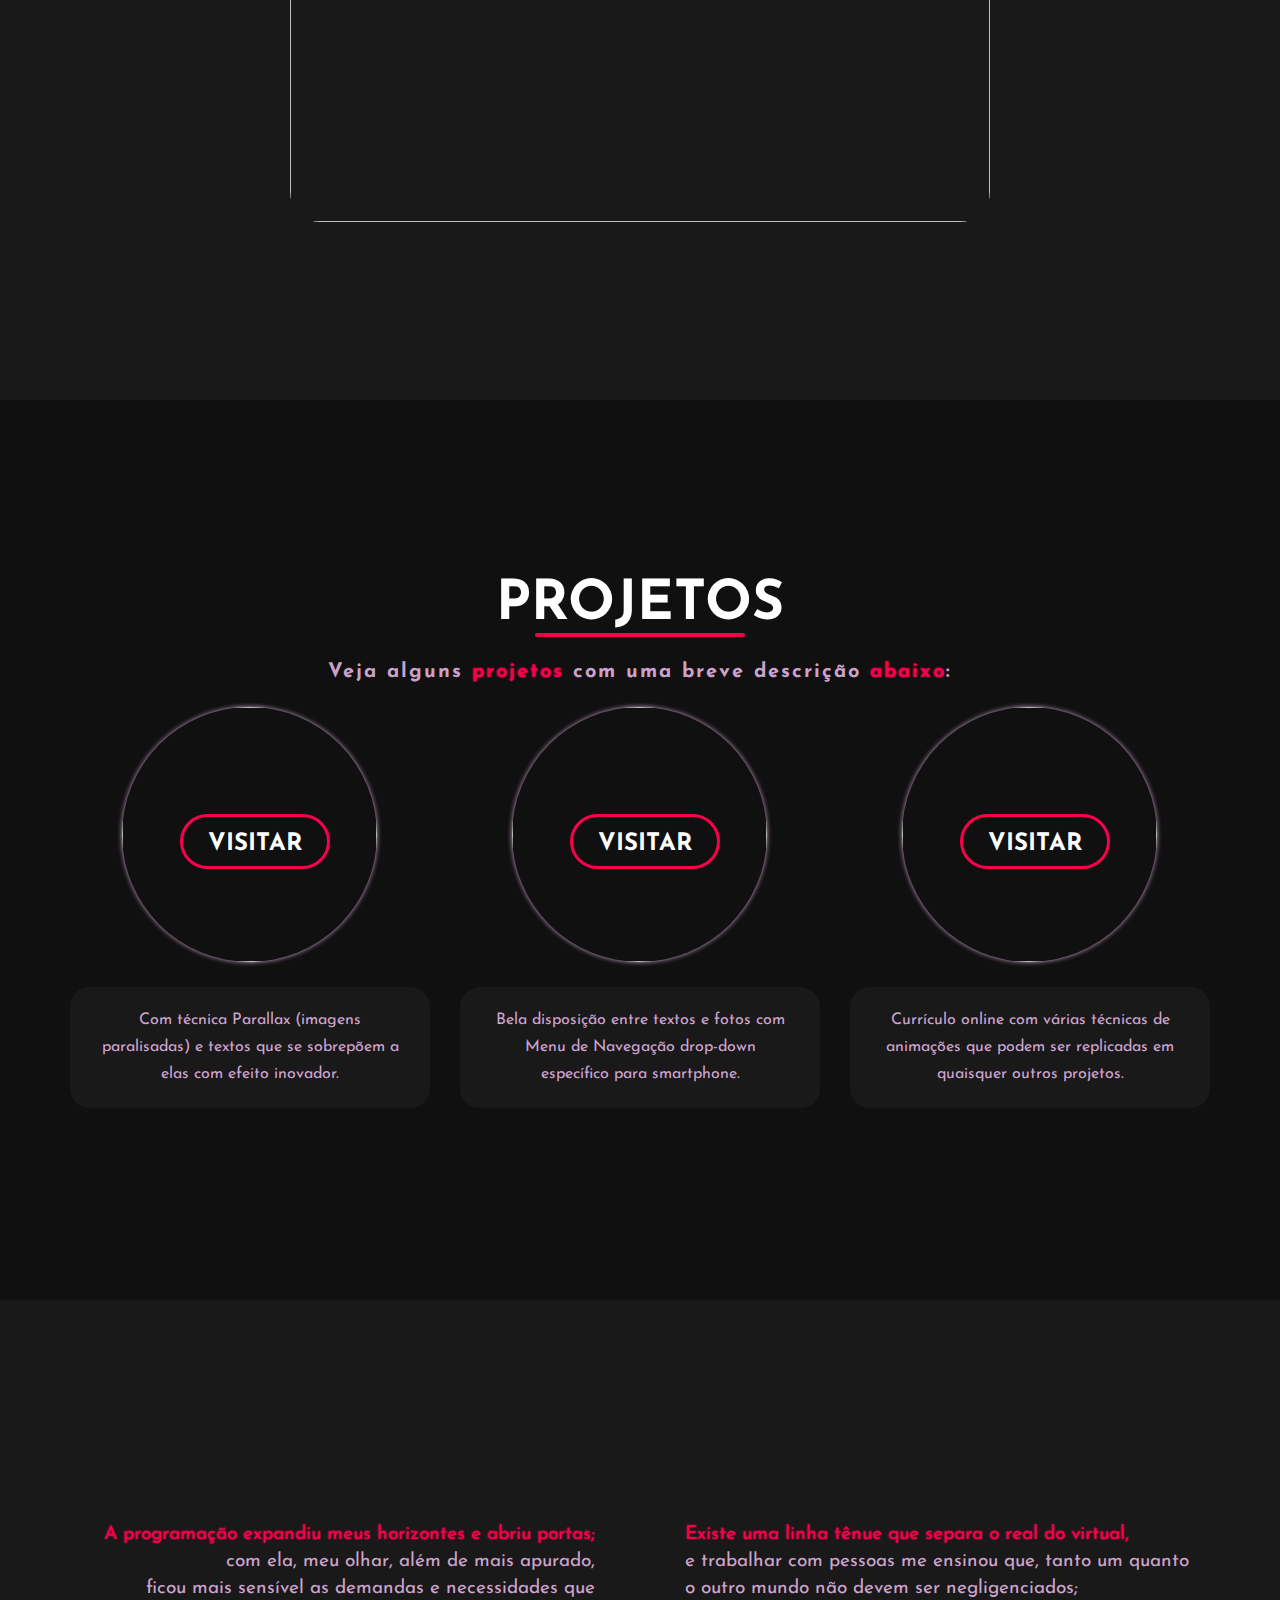
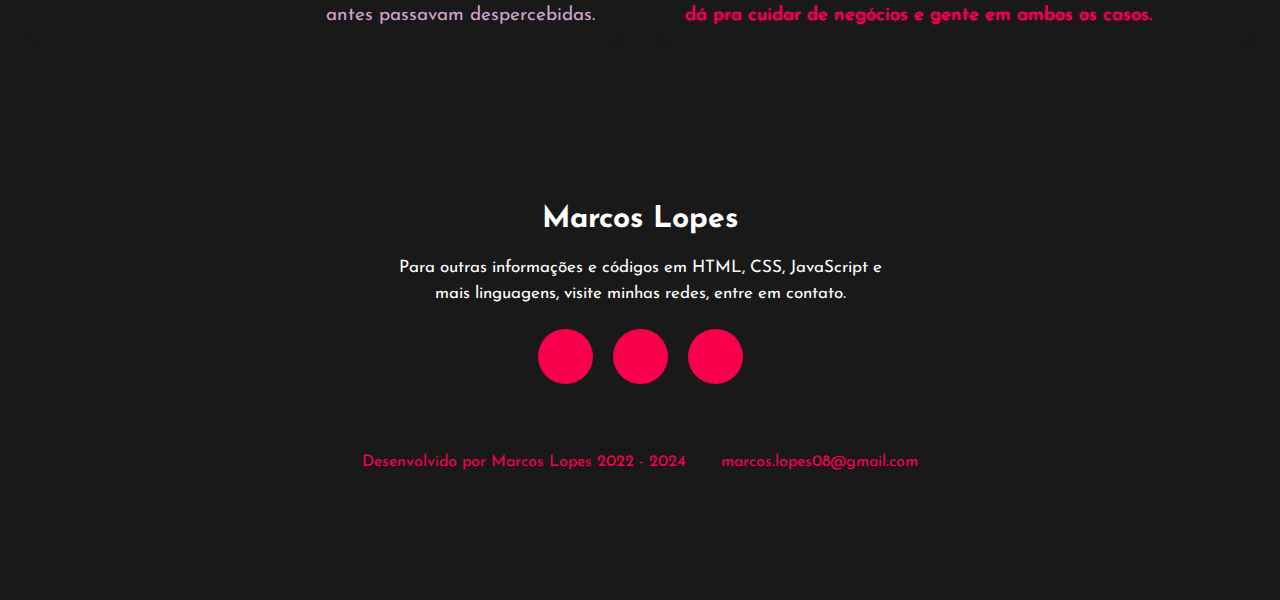
==== commit 75e9c275: "Update index.html" ====
--- a/index.html
+++ b/index.html
@@ -148,8 +148,9 @@
 					Se preferir, veja meu currículo em PDF
 					<!-- link para PDF feito no site https://fliphtml5.com/edit-book/74513165/logo -->
 					<!-- Antigo PDF feito no site https://online.fliphtml5.com/pqipr/lwrx/ -->
-					<a class="clique-aqui-2" href="https://online.fliphtml5.com/pqipr/paxn/" target="_blank" rel="noopener noreferrer">
-							<span class="clique-aqui-2">clicando aqui</span></a>
+                  			<!-- Antigo PDF feito no site https://online.fliphtml5.com/pqipr/paxn/ -->
+					<a class="clique-aqui-2" href="https://online.fliphtml5.com/pqipr/kqvy/" 
+						target="_blank" rel="noopener noreferrer">clicando aqui</a>
 					
 						<!--<a class="clique-aqui-2" href="https://green-letti-10.tiiny.site" target="_blank" rel="noopener noreferrer">
 							<span class="clique-aqui-2">clicando aqui</span></a>-->
